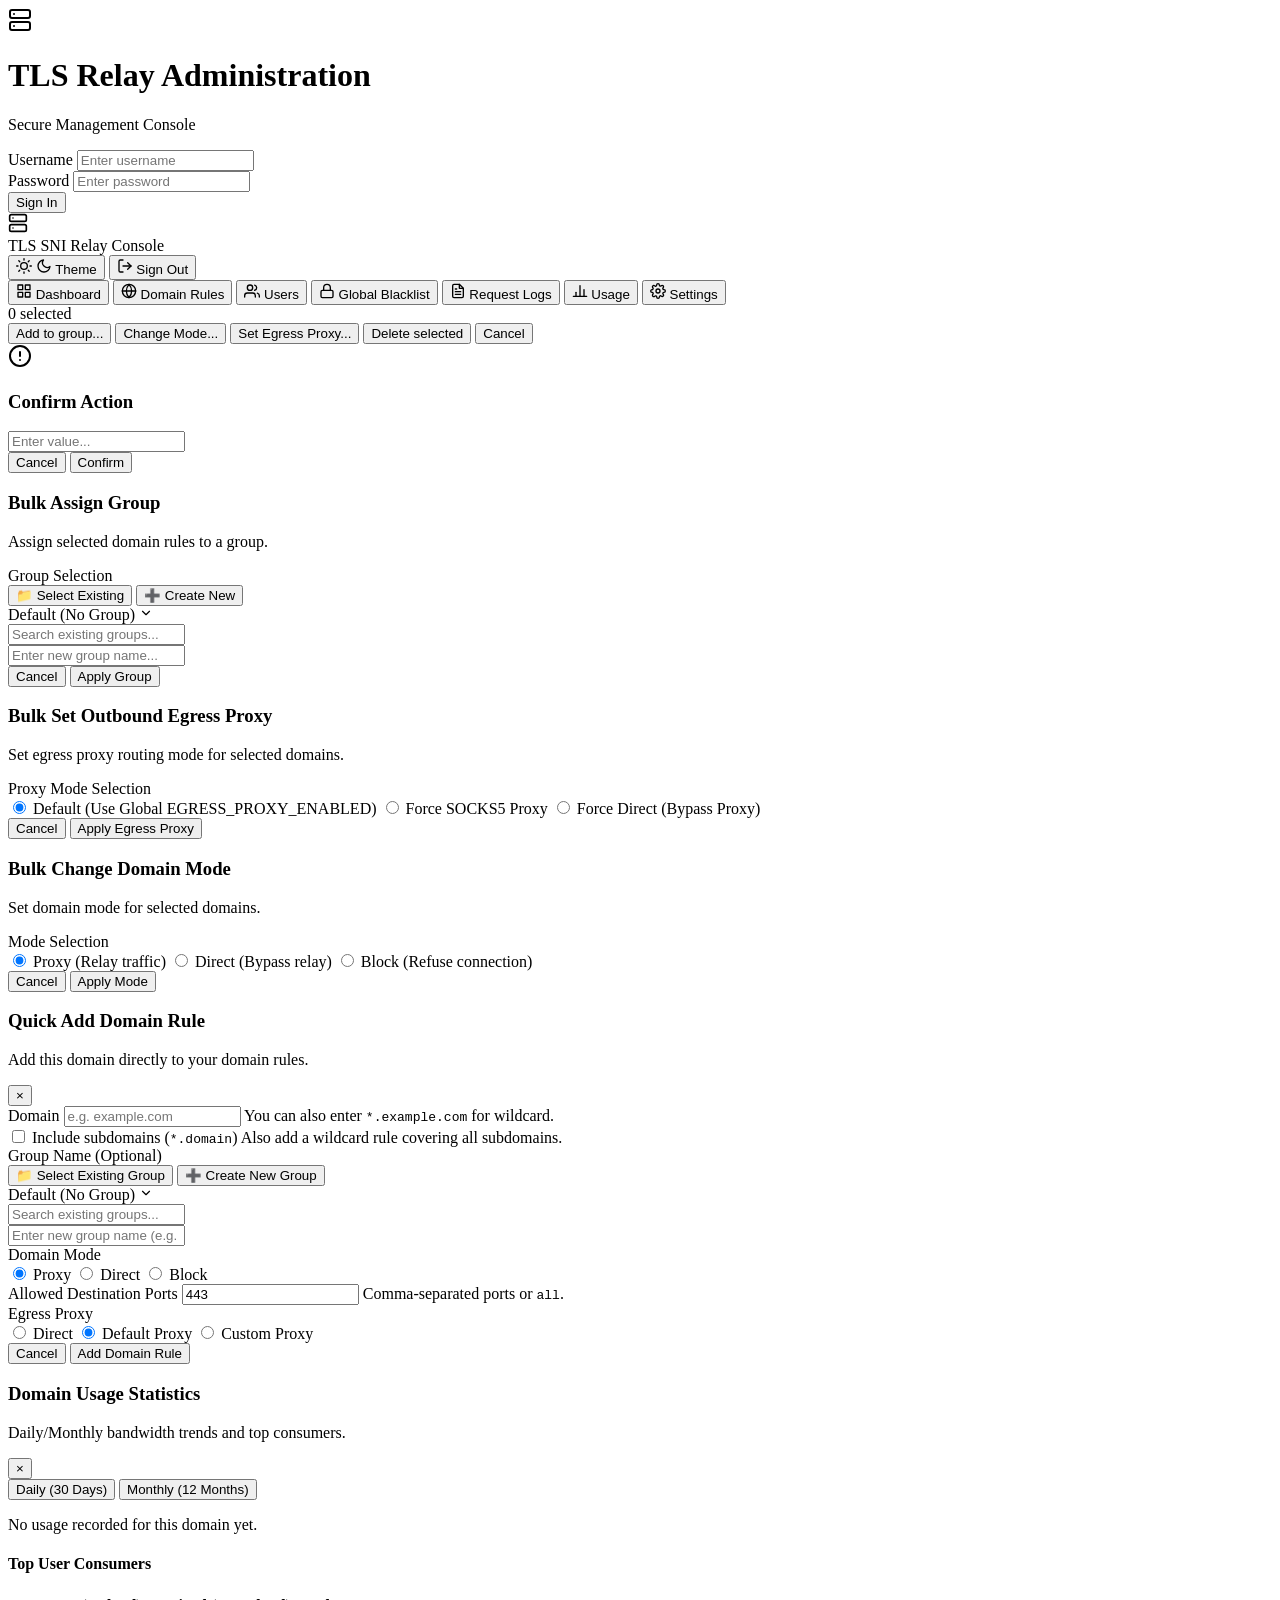
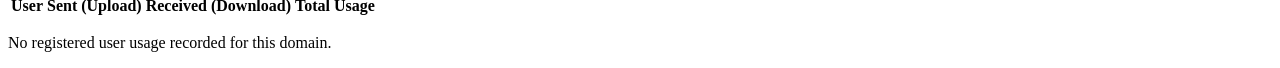
==== internal/panel/static/index.html @ 53f01398 "feat: initial release of TLS-Relay - High-performance transparent TLS SNI relay and custom DNS resol" ====
<!DOCTYPE html>
<html lang="en">

<head>
  <meta charset="UTF-8" />
  <meta name="viewport" content="width=device-width, initial-scale=1.0" />
  <title>TLS Relay — Admin Console</title>
  <link rel="stylesheet" href="static/css/variables.css" />
  <link rel="stylesheet" href="static/css/base.css" />
  <link rel="stylesheet" href="static/css/layout.css" />
  <link rel="stylesheet" href="static/css/components.css" />
  <link rel="stylesheet" href="static/css/charts.css" />
  <link rel="stylesheet" href="static/css/responsive.css" />

  <!-- Tab Page Modular CSS Stylesheets -->
  <link rel="stylesheet" href="static/css/pages/dashboard.css" />
  <link rel="stylesheet" href="static/css/pages/domains.css" />
  <link rel="stylesheet" href="static/css/pages/users.css" />
  <link rel="stylesheet" href="static/css/pages/blacklist.css" />
  <link rel="stylesheet" href="static/css/pages/settings.css" />
  <link rel="stylesheet" href="static/css/pages/usage.css" />
  <link rel="stylesheet" href="static/css/pages/request-logs.css" />
</head>

<body>

  <!-- =====================================================================
     LOGIN PAGE (shown when not authenticated)
     ===================================================================== -->
  <div id="login-page" class="page hidden">
    <div class="login-container">
      <div class="login-card">
        <div class="login-header">
          <div class="brand-icon">
            <svg width="24" height="24" viewBox="0 0 24 24" fill="none" stroke="currentColor" stroke-width="2"
              stroke-linecap="round" stroke-linejoin="round">
              <rect x="2" y="2" width="20" height="8" rx="2" ry="2"></rect>
              <rect x="2" y="14" width="20" height="8" rx="2" ry="2"></rect>
              <line x1="6" y1="6" x2="6.01" y2="6"></line>
              <line x1="6" y1="18" x2="6.01" y2="18"></line>
            </svg>
          </div>
          <h1>TLS Relay Administration</h1>
          <p class="login-sub">Secure Management Console</p>
        </div>

        <form id="login-form">
          <div class="form-group">
            <label for="login-user">Username</label>
            <input id="login-user" type="text" autocomplete="username" placeholder="Enter username" required />
          </div>

          <div class="form-group">
            <label for="login-pass">Password</label>
            <input id="login-pass" type="password" autocomplete="current-password" placeholder="Enter password"
              required />
          </div>

          <div id="login-error" class="alert alert-error hidden"></div>

          <button type="submit" class="btn btn-primary btn-full" id="login-btn">
            Sign In
          </button>
        </form>
      </div>
    </div>
  </div>

  <!-- =====================================================================
     MAIN DASHBOARD (shown when authenticated)
     ===================================================================== -->
  <div id="dashboard" class="page hidden">
    <!-- Top Navigation Header -->
    <header class="topbar">
      <div class="topbar-inner">
        <div class="topbar-brand">
          <div class="brand-badge">
            <svg width="20" height="20" viewBox="0 0 24 24" fill="none" stroke="currentColor" stroke-width="2"
              stroke-linecap="round" stroke-linejoin="round">
              <rect x="2" y="2" width="20" height="8" rx="2" ry="2"></rect>
              <rect x="2" y="14" width="20" height="8" rx="2" ry="2"></rect>
              <line x1="6" y1="6" x2="6.01" y2="6"></line>
              <line x1="6" y1="18" x2="6.01" y2="18"></line>
            </svg>
          </div>
          <div class="brand-title">
            <span class="title-main">TLS SNI Relay</span>
            <span class="title-sub">Console</span>
          </div>
        </div>

        <div class="topbar-actions topbar-actions-wrap">
          <button id="theme-toggle-btn" class="btn btn-secondary btn-sm" title="Toggle Light/Dark Theme">
            <svg id="theme-icon-sun" class="hidden" width="16" height="16" viewBox="0 0 24 24" fill="none"
              stroke="currentColor" stroke-width="2" stroke-linecap="round" stroke-linejoin="round">
              <circle cx="12" cy="12" r="5"></circle>
              <line x1="12" y1="1" x2="12" y2="3"></line>
              <line x1="12" y1="21" x2="12" y2="23"></line>
              <line x1="4.22" y1="4.22" x2="5.64" y2="5.64"></line>
              <line x1="18.36" y1="18.36" x2="19.78" y2="19.78"></line>
              <line x1="1" y1="12" x2="3" y2="12"></line>
              <line x1="21" y1="12" x2="23" y2="12"></line>
              <line x1="4.22" y1="19.78" x2="5.64" y2="18.36"></line>
              <line x1="18.36" y1="5.64" x2="19.78" y2="4.22"></line>
            </svg>
            <svg id="theme-icon-moon" width="16" height="16" viewBox="0 0 24 24" fill="none" stroke="currentColor"
              stroke-width="2" stroke-linecap="round" stroke-linejoin="round">
              <path d="M21 12.79A9 9 0 1 1 11.21 3 7 7 0 0 0 21 12.79z"></path>
            </svg>
            <span id="theme-text">Theme</span>
          </button>

          <button id="logout-btn" class="btn btn-secondary btn-sm">
            <svg width="16" height="16" viewBox="0 0 24 24" fill="none" stroke="currentColor" stroke-width="2"
              stroke-linecap="round" stroke-linejoin="round">
              <path d="M9 21H5a2 2 0 0 1-2-2V5a2 2 0 0 1 2-2h4"></path>
              <polyline points="16 17 21 12 16 7"></polyline>
              <line x1="21" y1="12" x2="9" y2="12"></line>
            </svg>
            Sign Out
          </button>
        </div>
      </div>
    </header>

    <!-- Main Container -->
    <main class="main-container">
      <!-- Navigation Tabs -->
      <nav class="nav-tabs">
        <button class="tab-btn active" data-tab="dashboard">
          <svg width="16" height="16" viewBox="0 0 24 24" fill="none" stroke="currentColor" stroke-width="2"
            stroke-linecap="round" stroke-linejoin="round">
            <rect x="3" y="3" width="7" height="7"></rect>
            <rect x="14" y="3" width="7" height="7"></rect>
            <rect x="14" y="14" width="7" height="7"></rect>
            <rect x="3" y="14" width="7" height="7"></rect>
          </svg>
          Dashboard
        </button>

        <button class="tab-btn" data-tab="domains">
          <svg width="16" height="16" viewBox="0 0 24 24" fill="none" stroke="currentColor" stroke-width="2"
            stroke-linecap="round" stroke-linejoin="round">
            <circle cx="12" cy="12" r="10"></circle>
            <line x1="2" y1="12" x2="22" y2="12"></line>
            <path d="M12 2a15.3 15.3 0 0 1 4 10 15.3 15.3 0 0 1-4 10 15.3 15.3 0 0 1-4-10 15.3 15.3 0 0 1 4-10z"></path>
          </svg>
          Domain Rules
        </button>

        <button class="tab-btn" data-tab="users">
          <svg width="16" height="16" viewBox="0 0 24 24" fill="none" stroke="currentColor" stroke-width="2"
            stroke-linecap="round" stroke-linejoin="round">
            <path d="M17 21v-2a4 4 0 0 0-4-4H5a4 4 0 0 0-4 4v2"></path>
            <circle cx="9" cy="7" r="4"></circle>
            <path d="M23 21v-2a4 4 0 0 0-3-3.87"></path>
            <path d="M16 3.13a4 4 0 0 1 0 7.75"></path>
          </svg>
          Users
        </button>

        <button class="tab-btn" data-tab="blacklist">
          <svg width="16" height="16" viewBox="0 0 24 24" fill="none" stroke="currentColor" stroke-width="2"
            stroke-linecap="round" stroke-linejoin="round">
            <rect x="3" y="11" width="18" height="11" rx="2" ry="2"></rect>
            <path d="M7 11V7a5 5 0 0 1 10 0v4"></path>
          </svg>
          Global Blacklist
        </button>

        <button class="tab-btn" data-tab="request-logs">
          <svg width="16" height="16" viewBox="0 0 24 24" fill="none" stroke="currentColor" stroke-width="2"
            stroke-linecap="round" stroke-linejoin="round">
            <path d="M14 2H6a2 2 0 0 0-2 2v16a2 2 0 0 0 2 2h12a2 2 0 0 0 2-2V8z"></path>
            <polyline points="14 2 14 8 20 8"></polyline>
            <line x1="16" y1="13" x2="8" y2="13"></line>
            <line x1="16" y1="17" x2="8" y2="17"></line>
            <polyline points="10 9 9 9 8 9"></polyline>
          </svg>
          Request Logs
        </button>

        <button class="tab-btn" data-tab="usage">
          <svg width="16" height="16" viewBox="0 0 24 24" fill="none" stroke="currentColor" stroke-width="2"
            stroke-linecap="round" stroke-linejoin="round">
            <line x1="18" y1="20" x2="18" y2="10"></line>
            <line x1="12" y1="20" x2="12" y2="4"></line>
            <line x1="6" y1="20" x2="6" y2="14"></line>
            <line x1="2" y1="20" x2="22" y2="20"></line>
          </svg>
          Usage
        </button>

        <button class="tab-btn" data-tab="settings">
          <svg width="16" height="16" viewBox="0 0 24 24" fill="none" stroke="currentColor" stroke-width="2"
            stroke-linecap="round" stroke-linejoin="round">
            <circle cx="12" cy="12" r="3"></circle>
            <path
              d="M19.4 15a1.65 1.65 0 0 0 .33 1.82l.06.06a2 2 0 0 1 0 2.83 2 2 0 0 1-2.83 0l-.06-.06a1.65 1.65 0 0 0-1.82-.33 1.65 1.65 0 0 0-1 1.51V21a2 2 0 0 1-2 2 2 2 0 0 1-2-2v-.09A1.65 1.65 0 0 0 9 19.4a1.65 1.65 0 0 0-1.82.33l-.06.06a2 2 0 0 1-2.83 0 2 2 0 0 1 0-2.83l.06-.06a1.65 1.65 0 0 0 .33-1.82 1.65 1.65 0 0 0-1.51-1H3a2 2 0 0 1-2-2 2 2 0 0 1 2-2h.09A1.65 1.65 0 0 0 4.6 9a1.65 1.65 0 0 0-.33-1.82l-.06-.06a2 2 0 0 1 0-2.83 2 2 0 0 1 2.83 0l.06.06a1.65 1.65 0 0 0 1.82.33H9a1.65 1.65 0 0 0 1-1.51V3a2 2 0 0 1 2-2 2 2 0 0 1 2 2v.09a1.65 1.65 0 0 0 1 1.51 1.65 1.65 0 0 0 1.82-.33l.06-.06a2 2 0 0 1 2.83 0 2 2 0 0 1 0 2.83l-.06.06a1.65 1.65 0 0 0-.33 1.82V9a1.65 1.65 0 0 0 1.51 1H21a2 2 0 0 1 2 2 2 2 0 0 1-2 2h-.09a1.65 1.65 0 0 0-1.51 1z">
            </path>
          </svg>
          Settings
        </button>
      </nav>

      <!-- ================================================================
         TAB PANELS (Dynamically populated from static/pages/*.html)
         ================================================================ -->
      <section id="tab-dashboard" class="tab-panel active" data-page-src="static/pages/dashboard.html"></section>
      <section id="tab-domains" class="tab-panel hidden" data-page-src="static/pages/domains.html"></section>
      <section id="tab-users" class="tab-panel hidden" data-page-src="static/pages/users.html"></section>
      <section id="tab-blacklist" class="tab-panel hidden" data-page-src="static/pages/blacklist.html"></section>
      <section id="tab-request-logs" class="tab-panel hidden" data-page-src="static/pages/request-logs.html"></section>
      <section id="tab-usage" class="tab-panel hidden" data-page-src="static/pages/usage.html"></section>
      <section id="tab-settings" class="tab-panel hidden" data-page-src="static/pages/settings.html"></section>
    </main>
  </div>

  <!-- Sticky Floating Bulk Action Bar -->
  <div id="bulk-bar" class="bulk-action-bar hidden">
    <span id="bulk-count-text">0 selected</span>
    <div class="bulk-actions-group">
      <button id="bulk-assign-group-btn" class="btn btn-secondary btn-sm">Add to group...</button>
      <button id="bulk-assign-mode-btn" class="btn btn-secondary btn-sm">Change Mode...</button>
      <button id="bulk-assign-egress-btn" class="btn btn-secondary btn-sm">Set Egress Proxy...</button>
      <button id="bulk-delete-btn" class="btn btn-danger btn-sm">Delete selected</button>
      <button id="bulk-clear-btn" class="btn btn-secondary btn-sm">Cancel</button>
    </div>
  </div>

  <!-- Apple-Style Custom Modal Dialog (Confirm & Prompt) -->
  <div id="custom-modal-overlay" class="modal-overlay hidden">
    <div class="modal-card modal-confirm-width">
      <div class="custom-modal-icon" id="custom-modal-icon">
        <svg width="24" height="24" viewBox="0 0 24 24" fill="none" stroke="currentColor" stroke-width="2"
          stroke-linecap="round" stroke-linejoin="round">
          <circle cx="12" cy="12" r="10"></circle>
          <line x1="12" y1="8" x2="12" y2="12"></line>
          <line x1="12" y1="16" x2="12.01" y2="16"></line>
        </svg>
      </div>
      <div class="card-header">
        <h3 id="custom-modal-title">Confirm Action</h3>
        <p id="custom-modal-message" class="card-desc settings-margin-top-sm"></p>
      </div>
      <div id="custom-modal-input-container" class="form-group modal-confirm-input-wrap hidden">
        <input type="text" id="custom-modal-input" placeholder="Enter value..." />
      </div>
      <div class="form-actions modal-confirm-actions gap-sm">
        <button type="button" class="btn btn-secondary" id="custom-modal-cancel-btn">Cancel</button>
        <button type="button" class="btn btn-primary" id="custom-modal-confirm-btn">Confirm</button>
      </div>
    </div>
  </div>

  <!-- Bulk Assign Group Custom Modal -->
  <div id="bulk-group-modal-overlay" class="modal-overlay hidden">
    <div class="modal-card modal-confirm-width">
      <div class="card-header">
        <h3>Bulk Assign Group</h3>
        <p class="card-desc" id="bulk-group-modal-desc">Assign selected domain rules to a group.</p>
      </div>
      <div class="form-group modal-confirm-input-wrap">
        <label>Group Selection</label>
        <div class="group-selector-mode-bar group-selector-mode-bar-wrap">
          <button type="button" class="btn btn-secondary btn-xs group-mode-btn active" id="bulk-group-mode-select-btn"
            data-mode="select">📁 Select Existing</button>
          <button type="button" class="btn btn-secondary btn-xs group-mode-btn" id="bulk-group-mode-create-btn"
            data-mode="create">➕ Create New</button>
        </div>

        <div id="bulk-group-select-wrap" class="custom-select-wrap">
          <div class="custom-select-trigger" id="bulk-group-select-trigger" tabindex="0">
            <span id="bulk-group-select-label">Default (No Group)</span>
            <svg width="14" height="14" viewBox="0 0 24 24" fill="none" stroke="currentColor" stroke-width="2"
              stroke-linecap="round" stroke-linejoin="round">
              <polyline points="6 9 12 15 18 9"></polyline>
            </svg>
          </div>
          <div class="custom-select-dropdown hidden" id="bulk-group-select-dropdown">
            <div class="custom-select-search-wrap">
              <input type="text" id="bulk-group-select-search" placeholder="Search existing groups..."
                autocomplete="off" />
            </div>
            <div class="custom-select-options" id="bulk-group-select-options"></div>
          </div>
        </div>

        <div id="bulk-group-create-wrap" class="hidden">
          <input type="text" id="bulk-group-input" placeholder="Enter new group name..." />
        </div>
        <input type="hidden" id="bulk-group-val" value="" />
      </div>
      <div class="form-actions gap-sm">
        <button type="button" class="btn btn-secondary" id="bulk-group-cancel-btn">Cancel</button>
        <button type="button" class="btn btn-primary" id="bulk-group-confirm-btn">Apply Group</button>
      </div>
    </div>
  </div>

  <!-- Bulk Set Egress Proxy Custom Modal -->
  <div id="bulk-egress-modal-overlay" class="modal-overlay hidden">
    <div class="modal-card modal-confirm-width">
      <div class="card-header">
        <h3>Bulk Set Outbound Egress Proxy</h3>
        <p class="card-desc" id="bulk-egress-modal-desc">Set egress proxy routing mode for selected domains.</p>
      </div>
      <div class="form-group modal-egress-margin">
        <label>Proxy Mode Selection</label>
        <div class="radio-group settings-margin-top-sm">
          <label class="radio-label">
            <input type="radio" name="bulk-egress-radio" value="default" checked />
            <span>Default (Use Global EGRESS_PROXY_ENABLED)</span>
          </label>
          <label class="radio-label">
            <input type="radio" name="bulk-egress-radio" value="true" />
            <span>Force SOCKS5 Proxy</span>
          </label>
          <label class="radio-label">
            <input type="radio" name="bulk-egress-radio" value="false" />
            <span>Force Direct (Bypass Proxy)</span>
          </label>
        </div>
      </div>
      <div class="form-actions gap-sm">
        <button type="button" class="btn btn-secondary" id="bulk-egress-cancel-btn">Cancel</button>
        <button type="button" class="btn btn-primary" id="bulk-egress-confirm-btn">Apply Egress Proxy</button>
      </div>
    </div>
  </div>

  <!-- Bulk Change Mode Custom Modal -->
  <div id="bulk-mode-modal-overlay" class="modal-overlay hidden">
    <div class="modal-card modal-confirm-width">
      <div class="card-header">
        <h3>Bulk Change Domain Mode</h3>
        <p class="card-desc" id="bulk-mode-modal-desc">Set domain mode for selected domains.</p>
      </div>
      <div class="form-group modal-egress-margin">
        <label>Mode Selection</label>
        <div class="radio-group settings-margin-top-sm">
          <label class="radio-label">
            <input type="radio" name="bulk-mode-radio" value="proxy" checked />
            <span>Proxy (Relay traffic)</span>
          </label>
          <label class="radio-label">
            <input type="radio" name="bulk-mode-radio" value="direct" />
            <span>Direct (Bypass relay)</span>
          </label>
          <label class="radio-label">
            <input type="radio" name="bulk-mode-radio" value="block" />
            <span>Block (Refuse connection)</span>
          </label>
        </div>
      </div>
      <div class="form-actions gap-sm">
        <button type="button" class="btn btn-secondary" id="bulk-mode-cancel-btn">Cancel</button>
        <button type="button" class="btn btn-primary" id="bulk-mode-confirm-btn">Apply Mode</button>
      </div>
    </div>
  </div>

  <!-- Toast Container -->
  <div id="toast-container" class="toast-container"></div>

  <!-- Quick Add Domain from Log Modal -->
  <div id="quick-add-domain-modal" class="modal-overlay hidden">
    <div class="modal-card modal-quick-add-width">
      <div class="card-header flex-between">
        <div>
          <h3>Quick Add Domain Rule</h3>
          <p class="card-desc">Add this domain directly to your domain rules.</p>
        </div>
        <button class="btn-close" id="close-quick-add-domain">&times;</button>
      </div>
      <form id="quick-add-domain-form">
        <div class="form-group">
          <label for="quick-add-domain-name">Domain</label>
          <input id="quick-add-domain-name" type="text" placeholder="e.g. example.com" required />
          <span class="form-hint">You can also enter <code>*.example.com</code> for wildcard.</span>
        </div>

        <div class="form-group">
          <label class="checkbox-label modal-quick-add-label-wrap">
            <input type="checkbox" id="quick-add-domain-include-subdomains" />
            <span>Include subdomains (<code>*.domain</code>)</span>
          </label>
          <span class="form-hint">Also add a wildcard rule covering all subdomains.</span>
        </div>

        <div class="form-group">
          <label>Group Name (Optional)</label>
          <div class="group-selector-mode-bar group-selector-mode-bar-wrap">
            <button type="button" class="btn btn-secondary btn-xs group-mode-btn active"
              id="quick-group-mode-select-btn" data-mode="select">
              📁 Select Existing Group
            </button>
            <button type="button" class="btn btn-secondary btn-xs group-mode-btn" id="quick-group-mode-create-btn"
              data-mode="create">
              ➕ Create New Group
            </button>
          </div>

          <!-- Mode 1: Select Existing Group (Searchable Dropdown) -->
          <div id="quick-group-select-mode-wrap" class="custom-select-wrap">
            <div class="custom-select-trigger" id="quick-group-select-trigger" tabindex="0">
              <span id="quick-group-select-label">Default (No Group)</span>
              <svg width="14" height="14" viewBox="0 0 24 24" fill="none" stroke="currentColor" stroke-width="2"
                stroke-linecap="round" stroke-linejoin="round">
                <polyline points="6 9 12 15 18 9"></polyline>
              </svg>
            </div>
            <div class="custom-select-dropdown hidden" id="quick-group-select-dropdown">
              <div class="custom-select-search-wrap">
                <input type="text" id="quick-group-select-search" placeholder="Search existing groups..."
                  autocomplete="off" />
              </div>
              <div class="custom-select-options" id="quick-group-select-options">
                <!-- Dynamic group options populated by JS -->
              </div>
            </div>
          </div>

          <!-- Mode 2: Create New Group (Manual Input) -->
          <div id="quick-group-create-mode-wrap" class="hidden">
            <input id="quick-domain-group-name-input" type="text"
              placeholder="Enter new group name (e.g. Developers, Production)" />
          </div>

          <input type="hidden" id="quick-add-domain-group" value="" />
        </div>

        <div class="form-group">
          <label>Domain Mode</label>
          <div class="proxy-badge-group domain-mode-radio-group-wrap" id="quick-add-domain-mode-radio-group">
            <label class="proxy-badge-label proxy-default" title="Proxy connection">
              <input type="radio" name="quick-add-domain-mode-radio" value="proxy" checked />
              <span>Proxy</span>
            </label>
            <label class="proxy-badge-label proxy-direct" title="Direct connection">
              <input type="radio" name="quick-add-domain-mode-radio" value="direct" />
              <span>Direct</span>
            </label>
            <label class="proxy-badge-label proxy-custom proxy-custom-error" title="Block connection">
              <input type="radio" name="quick-add-domain-mode-radio" value="block" />
              <span>Block</span>
            </label>
          </div>
          <input type="hidden" id="quick-add-domain-mode" value="proxy" />
        </div>

        <div class="form-group" id="quick-add-domain-ports-group">
          <label for="quick-add-domain-ports">Allowed Destination Ports</label>
          <input id="quick-add-domain-ports" type="text" value="443" placeholder="443, 8443 — or — all" />
          <span class="form-hint">Comma-separated ports or <code>all</code>.</span>
        </div>

        <div class="form-group" id="quick-add-domain-egress-group">
          <label>Egress Proxy</label>
          <div class="proxy-badge-group domain-mode-radio-group-wrap" id="quick-add-domain-egress-radio-group">
            <label class="proxy-badge-label proxy-direct" title="Direct connection">
              <input type="radio" name="quick-add-domain-egress-radio" value="false" />
              <span>Direct</span>
            </label>
            <label class="proxy-badge-label proxy-default" title="Default proxy setting">
              <input type="radio" name="quick-add-domain-egress-radio" value="default" checked />
              <span>Default Proxy</span>
            </label>
            <label class="proxy-badge-label proxy-custom" title="Force SOCKS5 proxy">
              <input type="radio" name="quick-add-domain-egress-radio" value="true" />
              <span>Custom Proxy</span>
            </label>
          </div>
          <input type="hidden" id="quick-add-domain-egress" value="default" />
        </div>

        <div id="quick-add-domain-error" class="alert alert-error hidden"></div>
        <div id="quick-add-domain-success" class="alert alert-success hidden"></div>

        <div class="form-actions modal-quick-add-actions gap-sm">
          <button type="button" class="btn btn-secondary" id="cancel-quick-add-domain">Cancel</button>
          <button type="submit" class="btn btn-primary" id="quick-add-domain-btn">Add Domain Rule</button>
        </div>
      </form>
    </div>
  </div>

  <!-- Domain Usage Modal Overlay -->
  <div id="domain-usage-modal" class="modal-overlay hidden">
    <div class="modal-card modal-card-lg">
      <div class="card-header flex-between">
        <div>
          <h3 id="domain-usage-modal-title">Domain Usage Statistics</h3>
          <p class="card-desc">Daily/Monthly bandwidth trends and top consumers.</p>
        </div>
        <button class="btn-close" id="close-domain-usage-modal">&times;</button>
      </div>

      <!-- Time range / mode toggles -->
      <div class="modal-domain-usage-toggles">
        <div class="segmented-control" id="domain-usage-range-toggle">
          <button type="button" class="segmented-btn active" data-range="daily">Daily (30 Days)</button>
          <button type="button" class="segmented-btn" data-range="monthly">Monthly (12 Months)</button>
        </div>
      </div>

      <!-- Chart container -->
      <div id="domain-usage-chart-wrap" class="usage-chart-wrap modal-domain-usage-chart-wrap">
        <p id="domain-usage-empty" class="empty-state hidden">No usage recorded for this domain yet.</p>
      </div>
      <div id="domain-usage-legend" class="usage-legend"></div>

      <!-- Top Consumers Table -->
      <h4>Top User Consumers</h4>
      <div class="table-responsive modal-domain-usage-table-scroll">
        <table class="data-table">
          <thead>
            <tr>
              <th>User</th>
              <th>Sent (Upload)</th>
              <th>Received (Download)</th>
              <th>Total Usage</th>
            </tr>
          </thead>
          <tbody id="domain-usage-users-tbody"></tbody>
        </table>
        <p id="domain-usage-users-empty" class="empty-state modal-domain-usage-users-empty hidden">No registered user usage
          recorded for this domain.</p>
      </div>
    </div>
  </div>

  <script src="static/js/core.js"></script>
  <script src="static/js/auth.js"></script>
  <script src="static/js/domains.js"></script>
  <script src="static/js/users.js"></script>
  <script src="static/js/blacklist.js"></script>
  <script src="static/js/presence.js"></script>
  <script src="static/js/settings.js"></script>
  <script src="static/js/usage.js"></script>
  <script src="static/js/requestlogs.js"></script>
  <script src="static/js/dashboard.js"></script>
  <script src="static/js/init.js"></script>
</body>

</html>
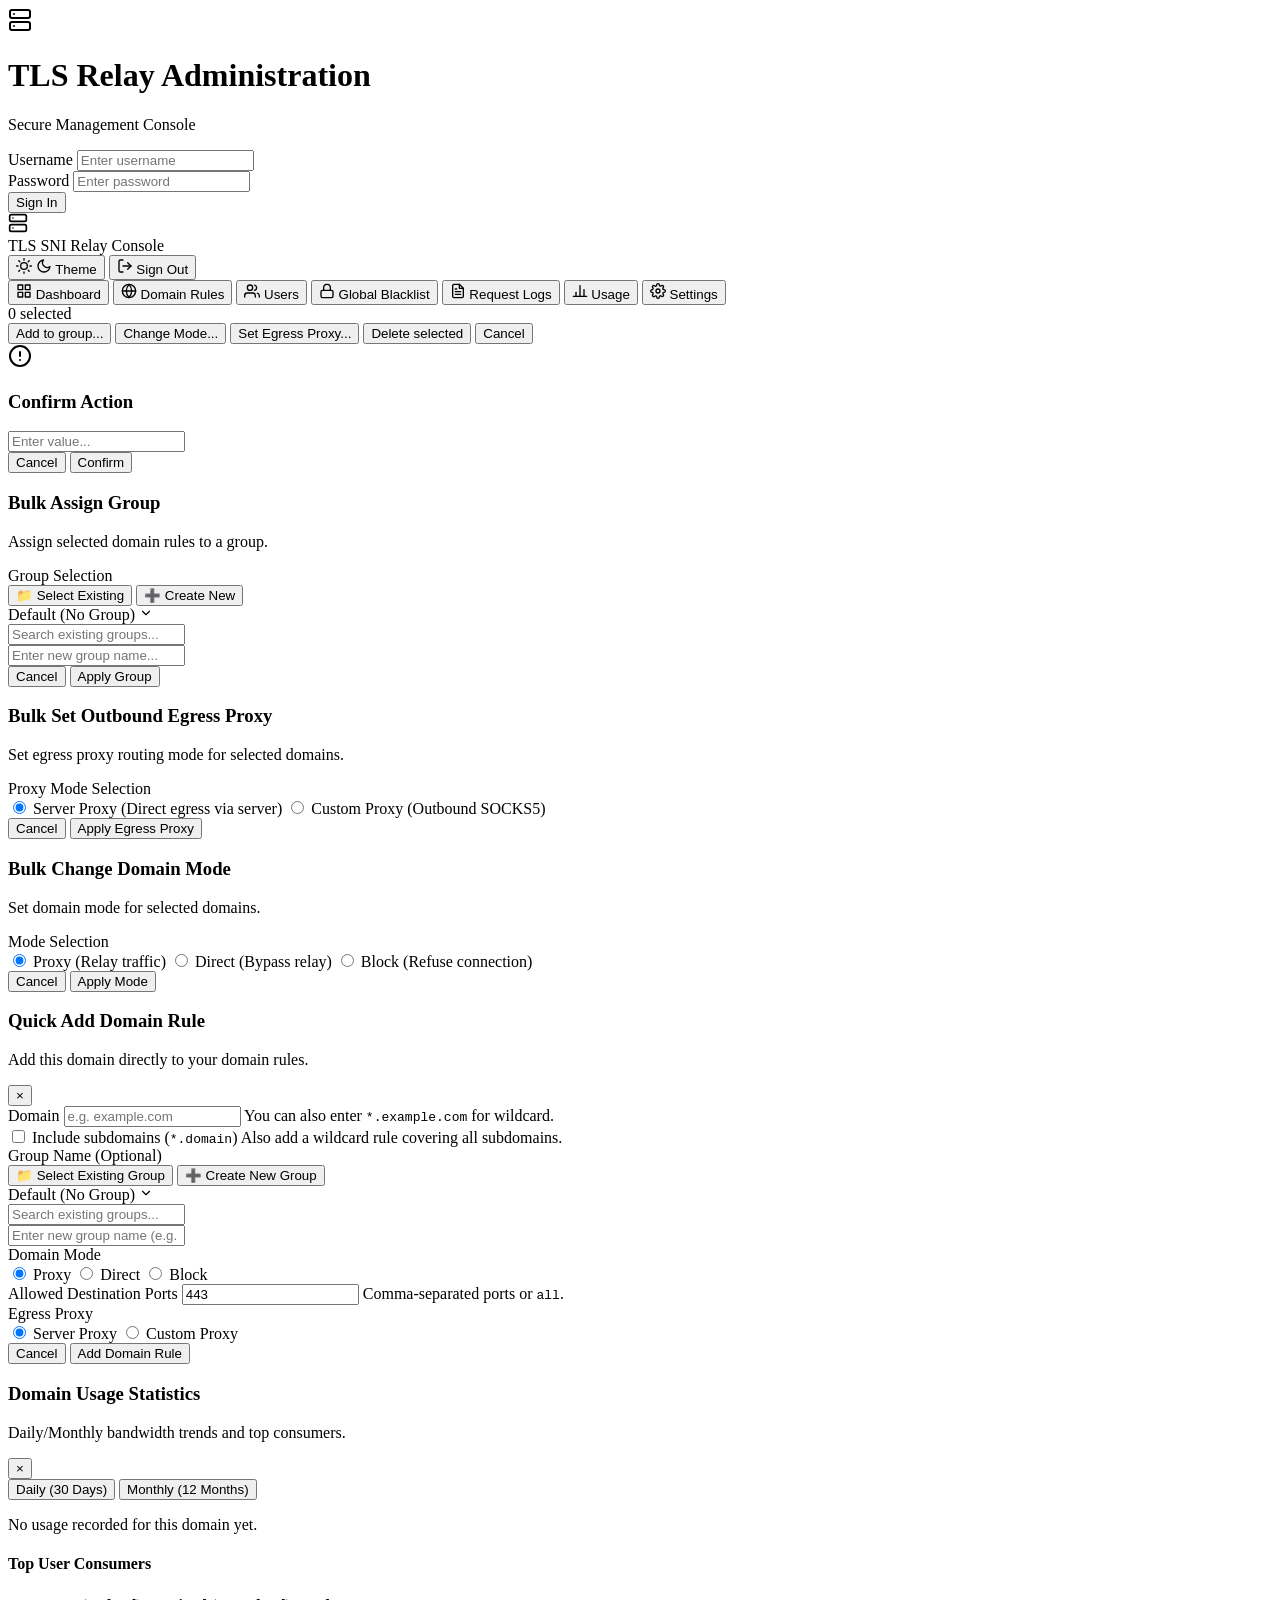
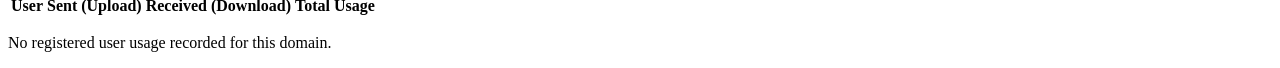
==== commit c6813feb: "feat: add egress proxy settings support and dynamic UI visibility controls to panel" ====
--- a/internal/panel/static/index.html
+++ b/internal/panel/static/index.html
@@ -309,16 +309,12 @@
         <label>Proxy Mode Selection</label>
         <div class="radio-group settings-margin-top-sm">
           <label class="radio-label">
-            <input type="radio" name="bulk-egress-radio" value="default" checked />
-            <span>Default (Use Global EGRESS_PROXY_ENABLED)</span>
+            <input type="radio" name="bulk-egress-radio" value="false" checked />
+            <span>Server Proxy (Direct egress via server)</span>
           </label>
           <label class="radio-label">
             <input type="radio" name="bulk-egress-radio" value="true" />
-            <span>Force SOCKS5 Proxy</span>
-          </label>
-          <label class="radio-label">
-            <input type="radio" name="bulk-egress-radio" value="false" />
-            <span>Force Direct (Bypass Proxy)</span>
+            <span>Custom Proxy (Outbound SOCKS5)</span>
           </label>
         </div>
       </div>
@@ -458,20 +454,16 @@
         <div class="form-group" id="quick-add-domain-egress-group">
           <label>Egress Proxy</label>
           <div class="proxy-badge-group domain-mode-radio-group-wrap" id="quick-add-domain-egress-radio-group">
-            <label class="proxy-badge-label proxy-direct" title="Direct connection">
-              <input type="radio" name="quick-add-domain-egress-radio" value="false" />
-              <span>Direct</span>
+            <label class="proxy-badge-label proxy-direct" title="Server Proxy (direct egress via server)">
+              <input type="radio" name="quick-add-domain-egress-radio" value="false" checked />
+              <span>Server Proxy</span>
             </label>
-            <label class="proxy-badge-label proxy-default" title="Default proxy setting">
-              <input type="radio" name="quick-add-domain-egress-radio" value="default" checked />
-              <span>Default Proxy</span>
-            </label>
-            <label class="proxy-badge-label proxy-custom" title="Force SOCKS5 proxy">
+            <label class="proxy-badge-label proxy-custom" title="Custom Proxy (outbound SOCKS5 proxy)">
               <input type="radio" name="quick-add-domain-egress-radio" value="true" />
               <span>Custom Proxy</span>
             </label>
           </div>
-          <input type="hidden" id="quick-add-domain-egress" value="default" />
+          <input type="hidden" id="quick-add-domain-egress" value="false" />
         </div>
 
         <div id="quick-add-domain-error" class="alert alert-error hidden"></div>
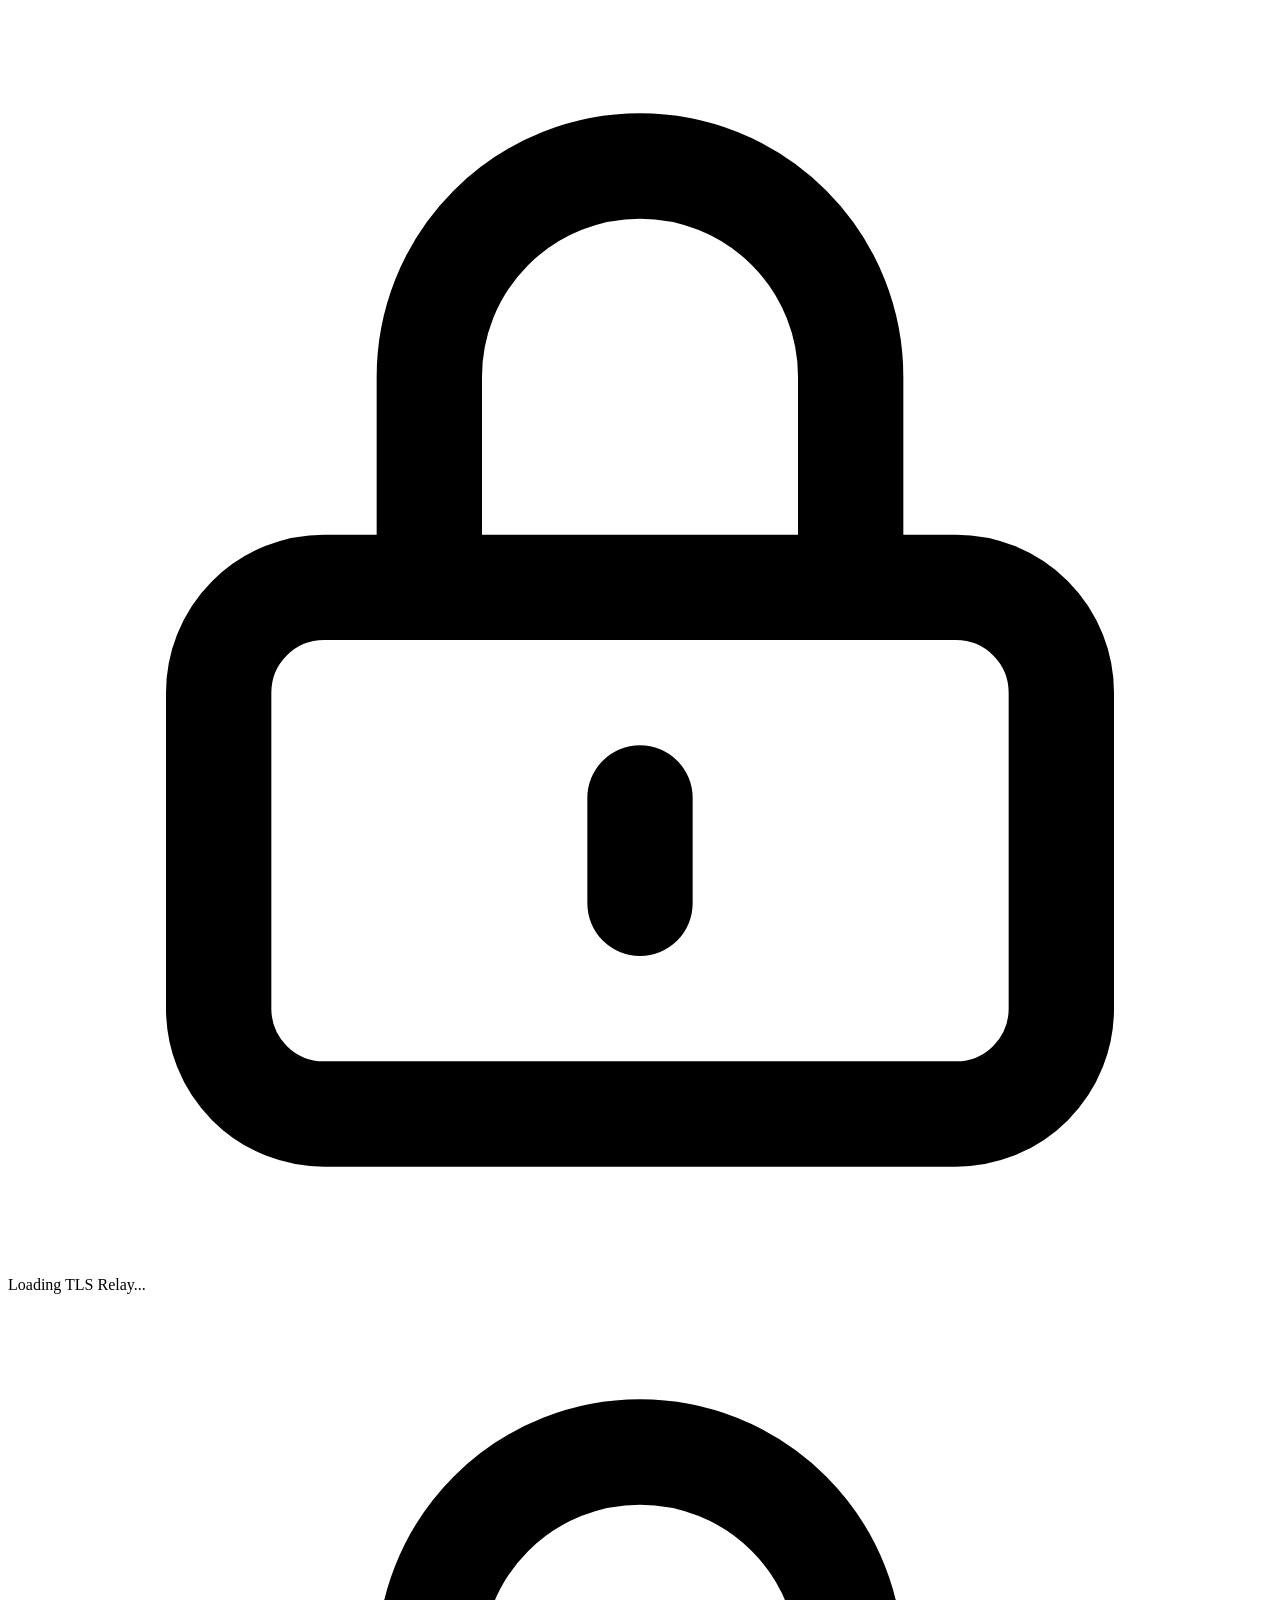
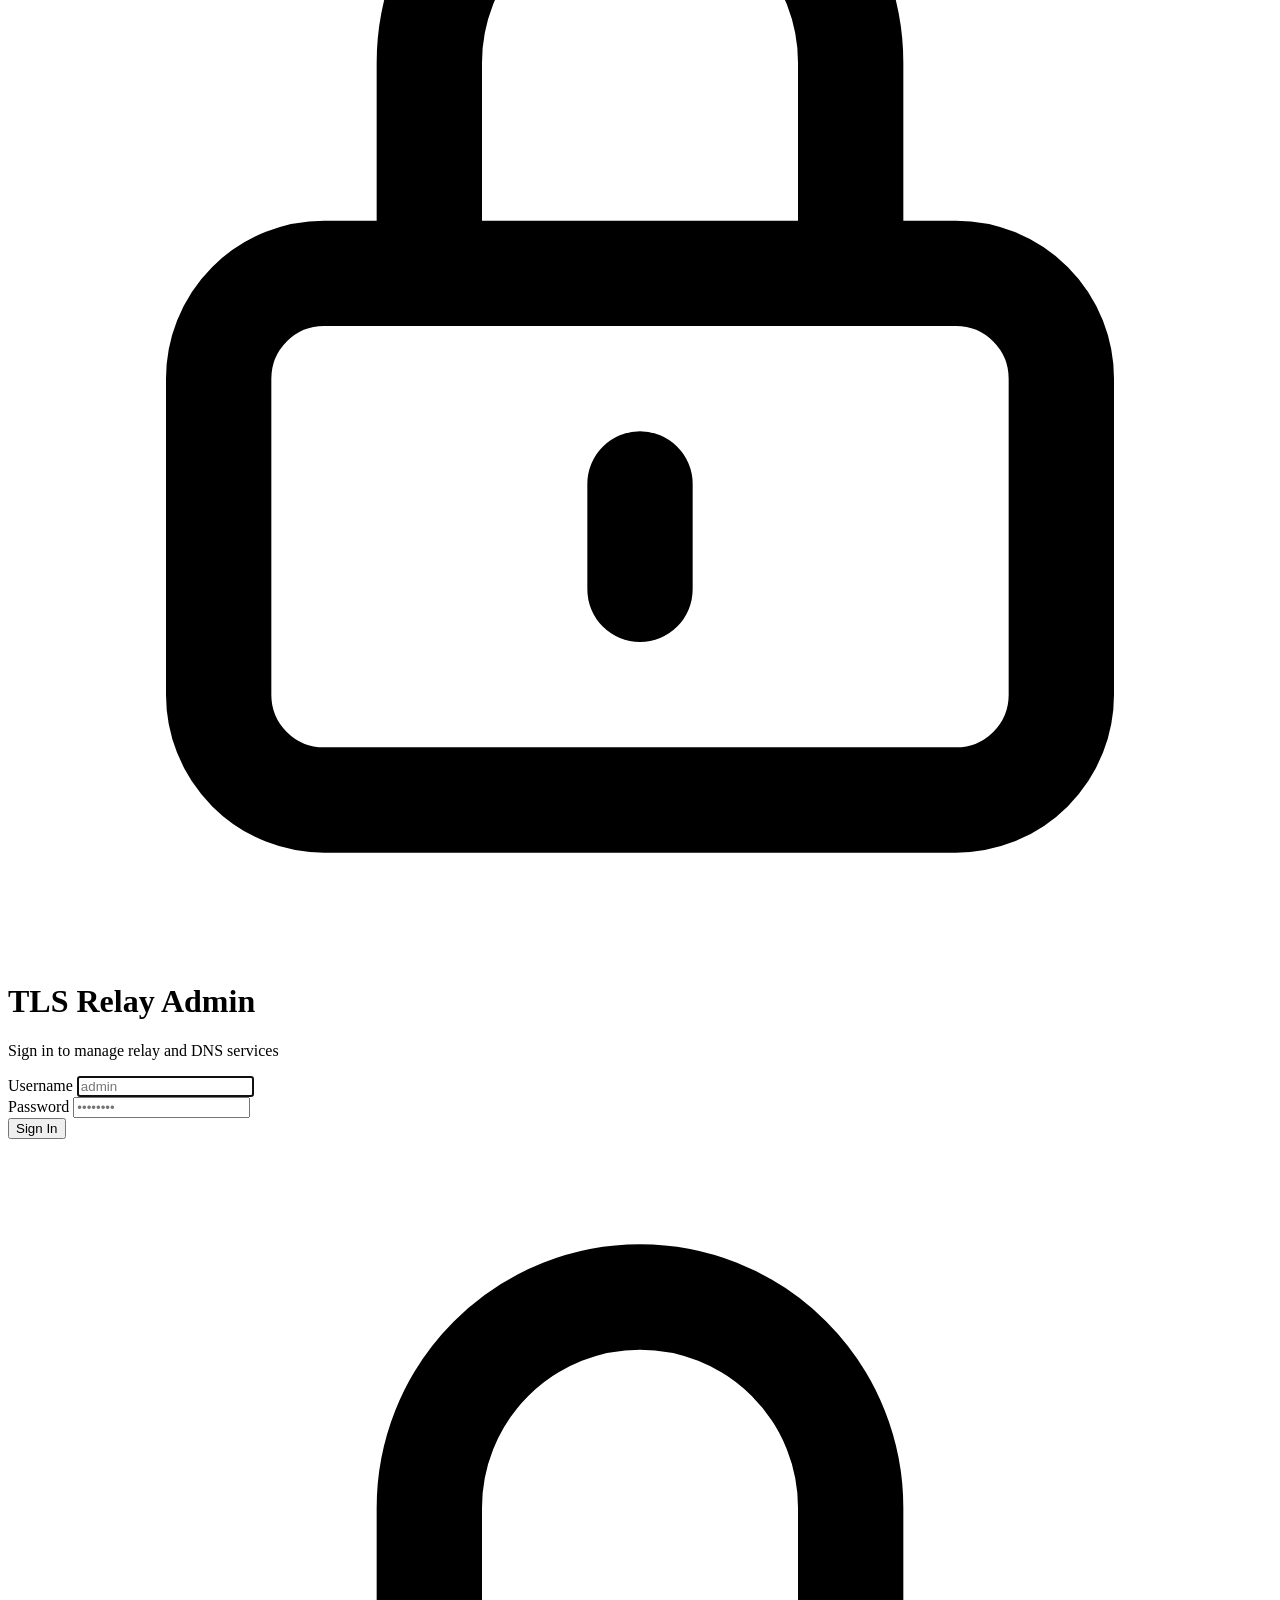
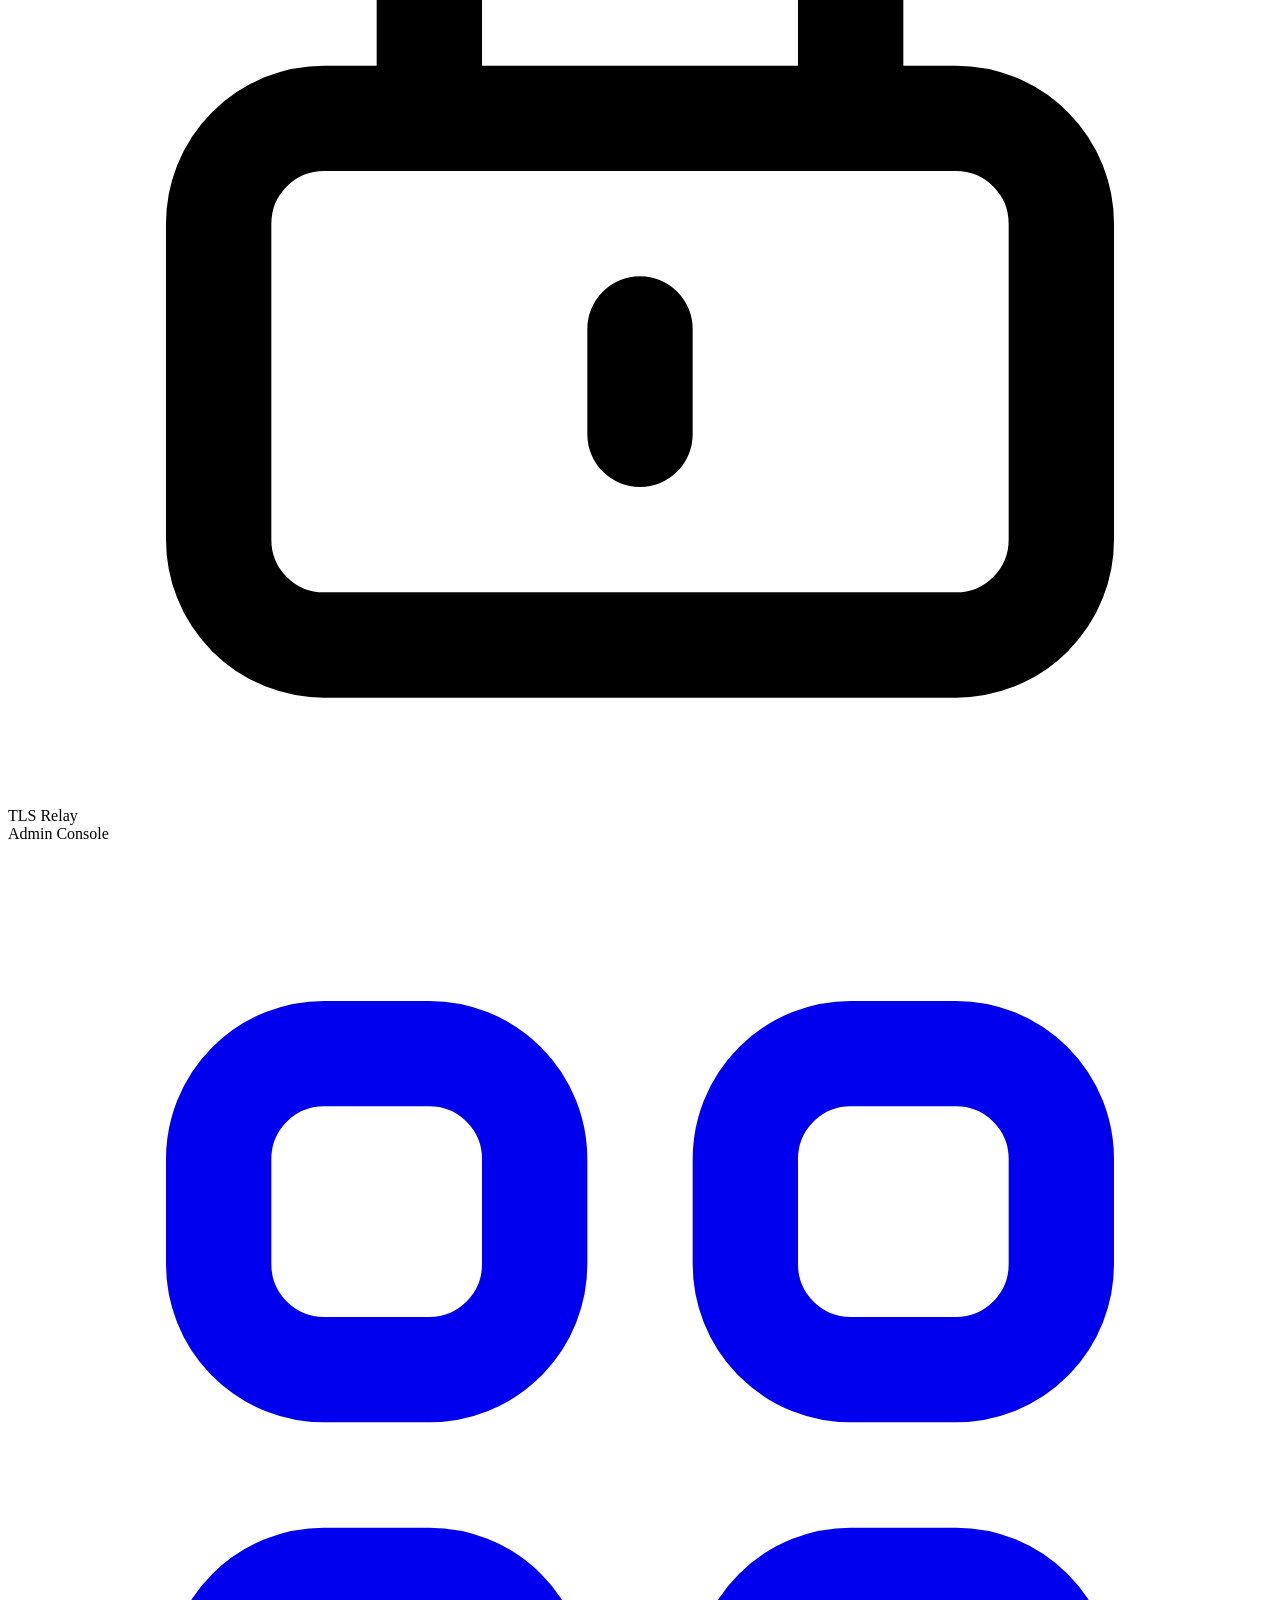
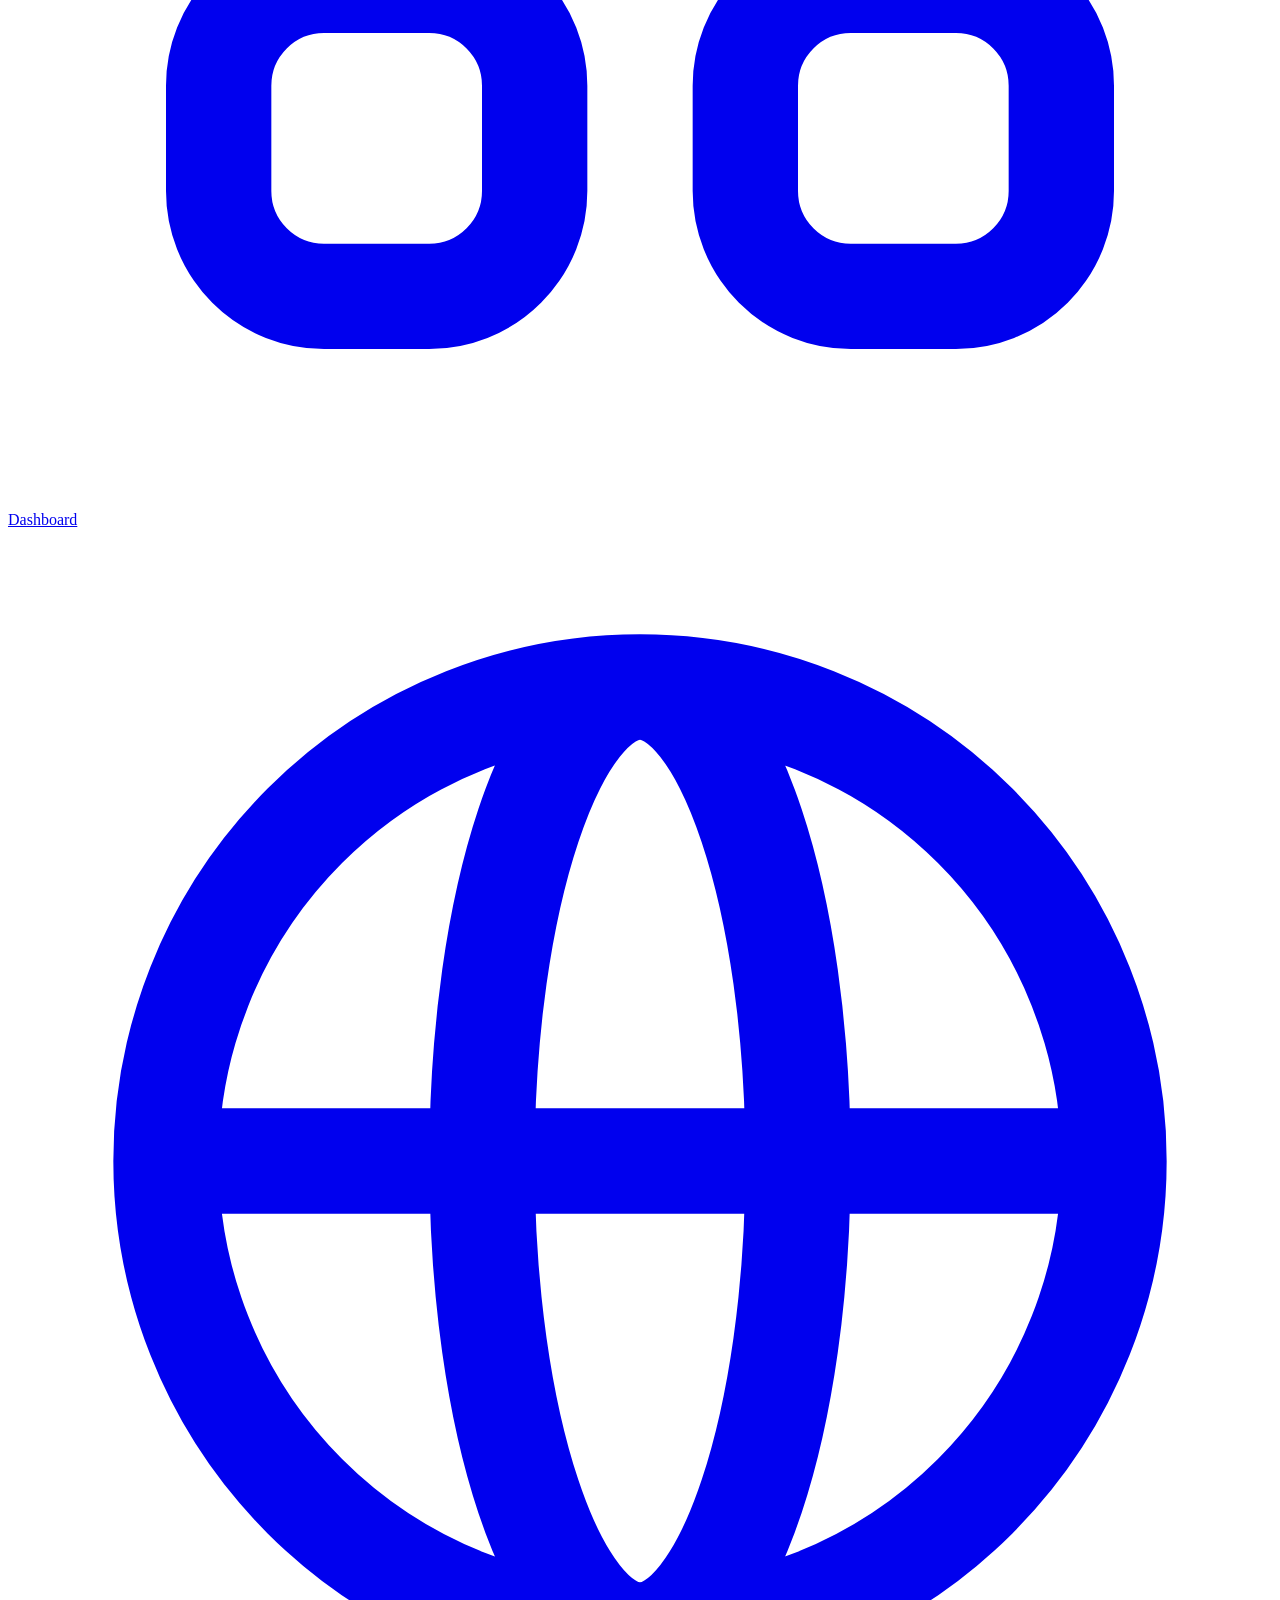
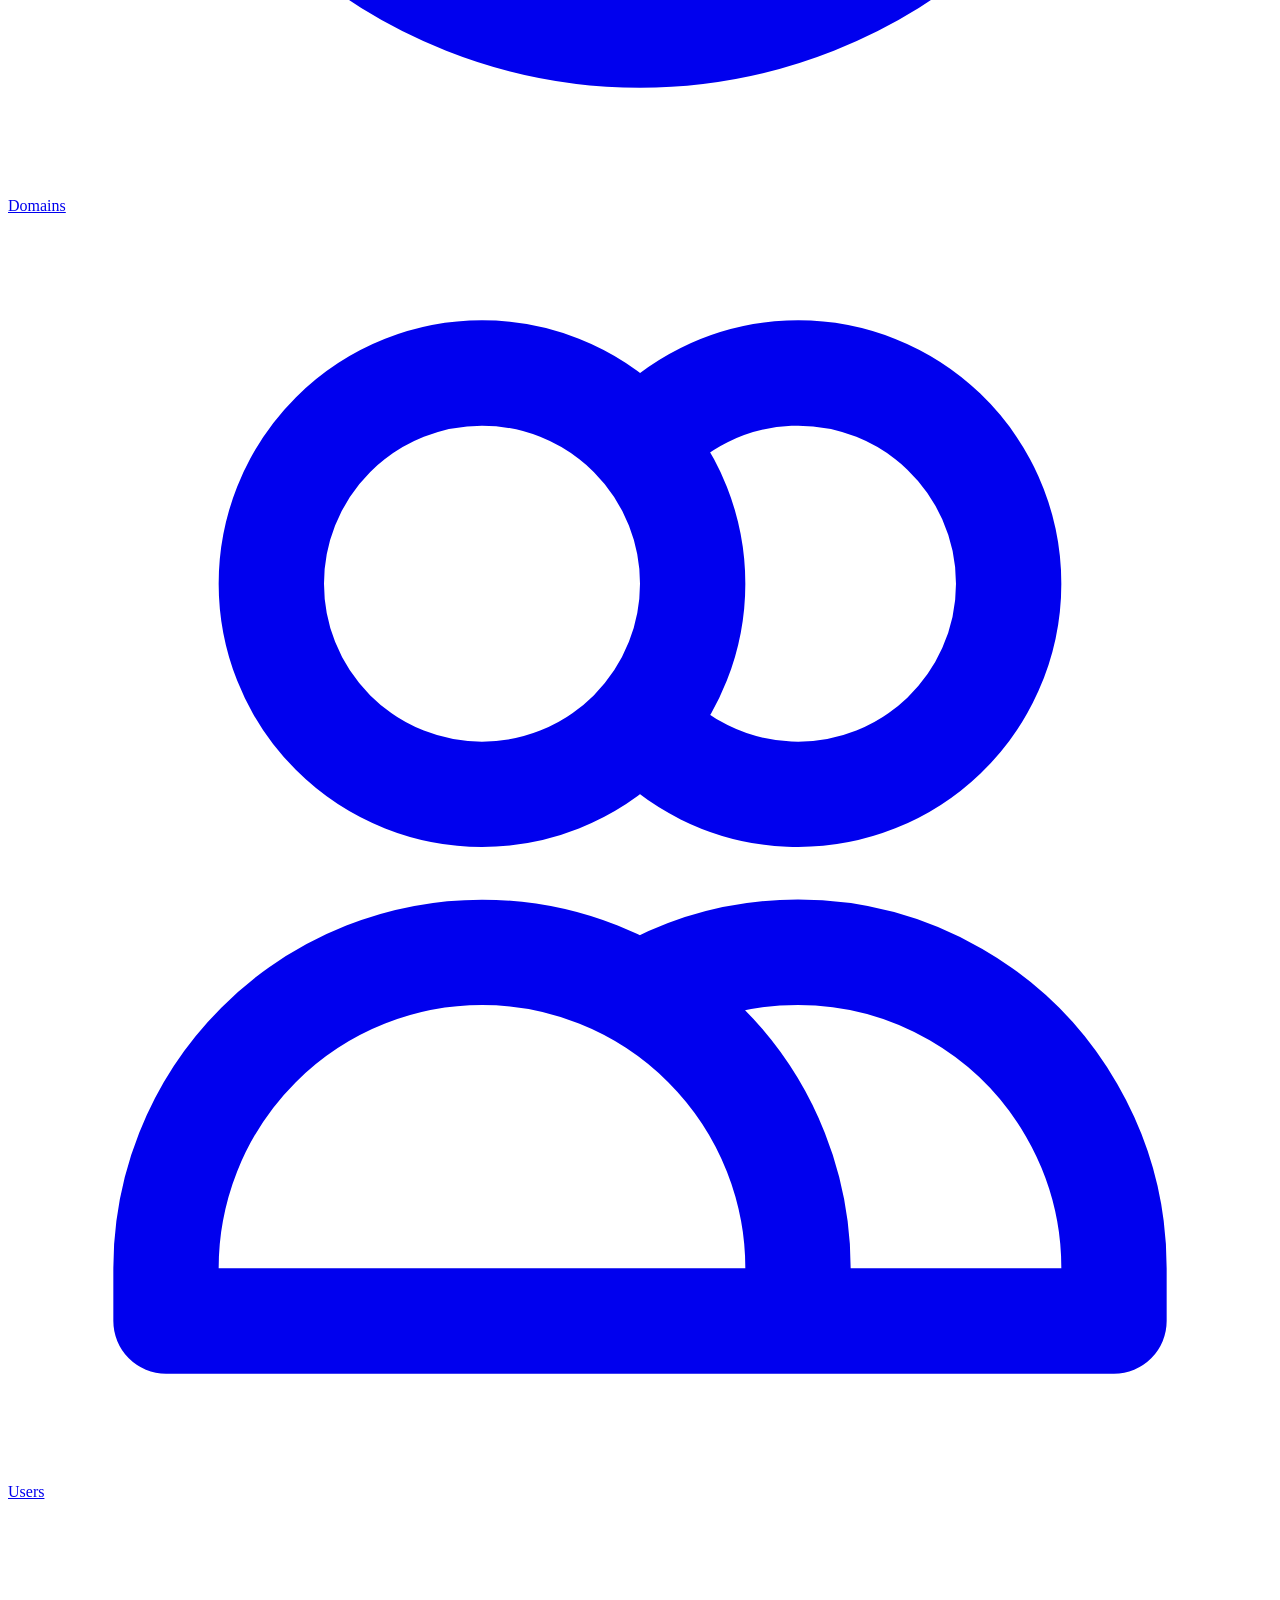
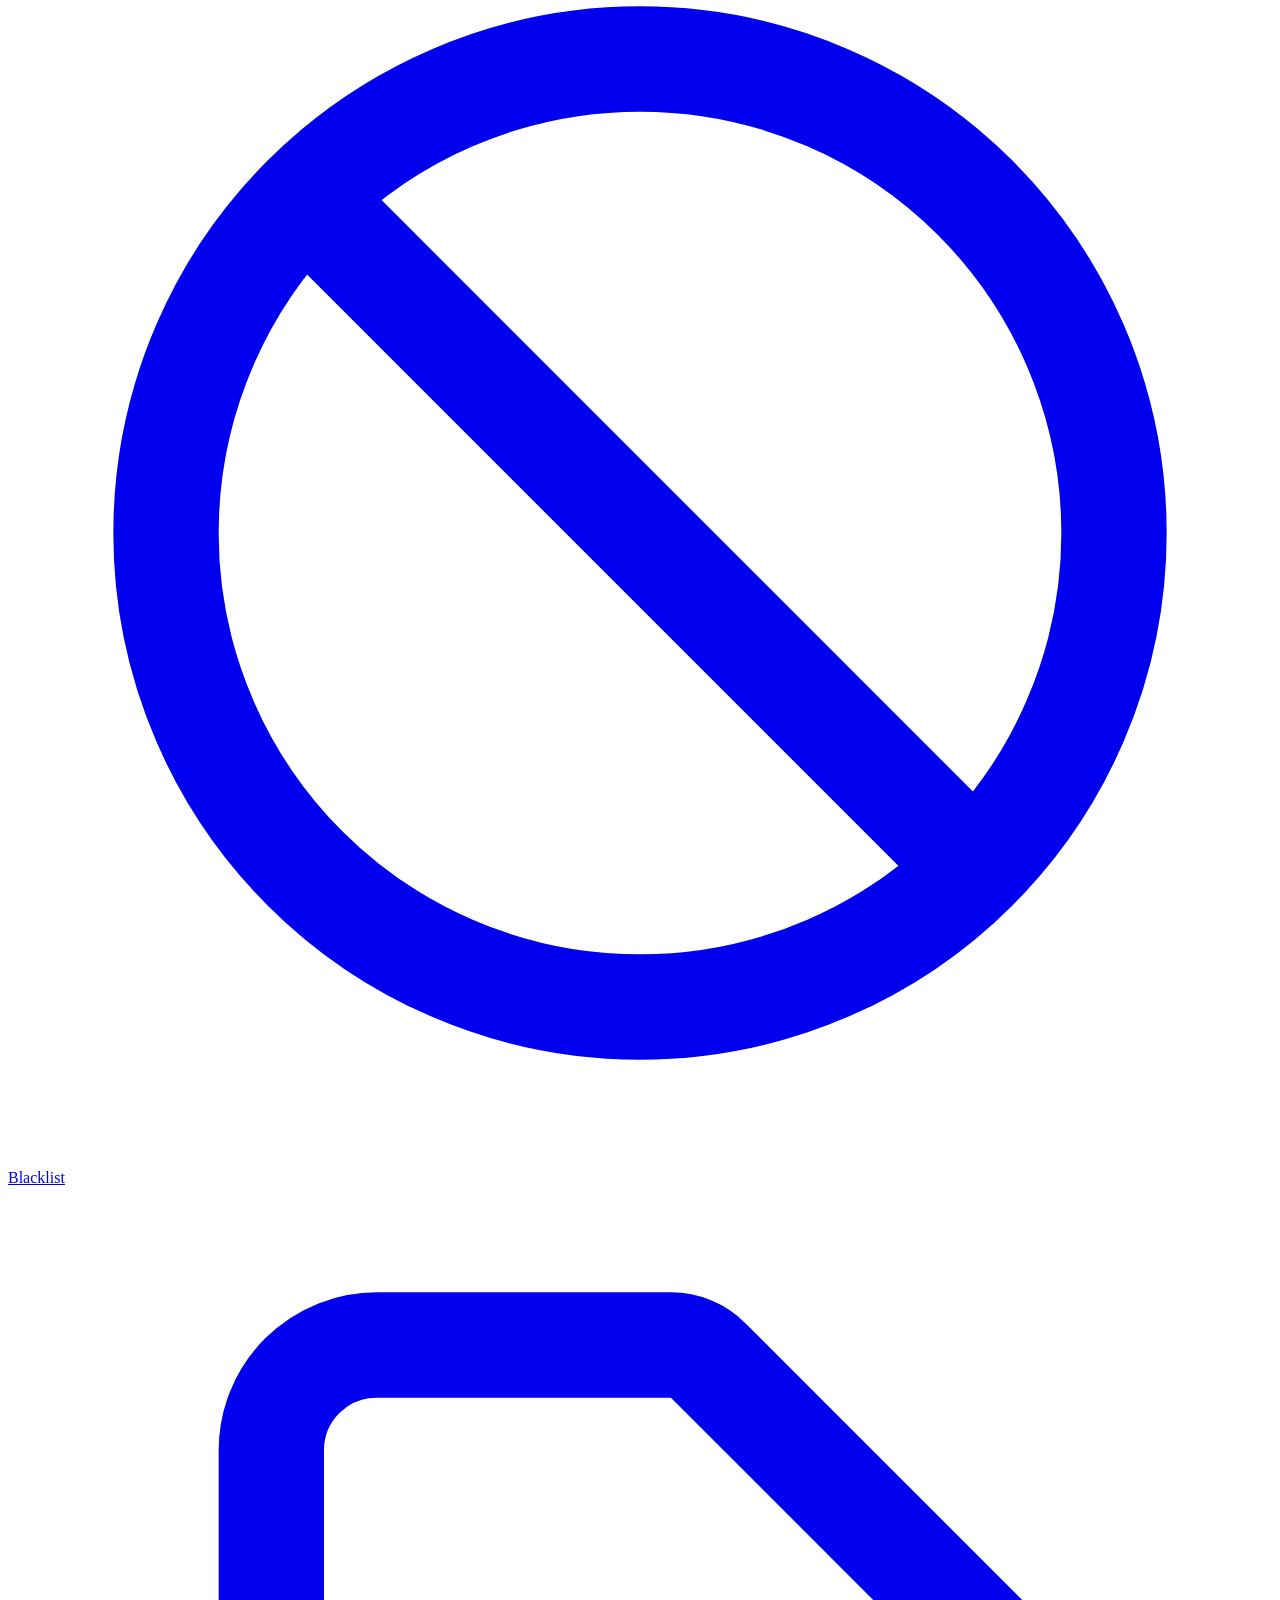
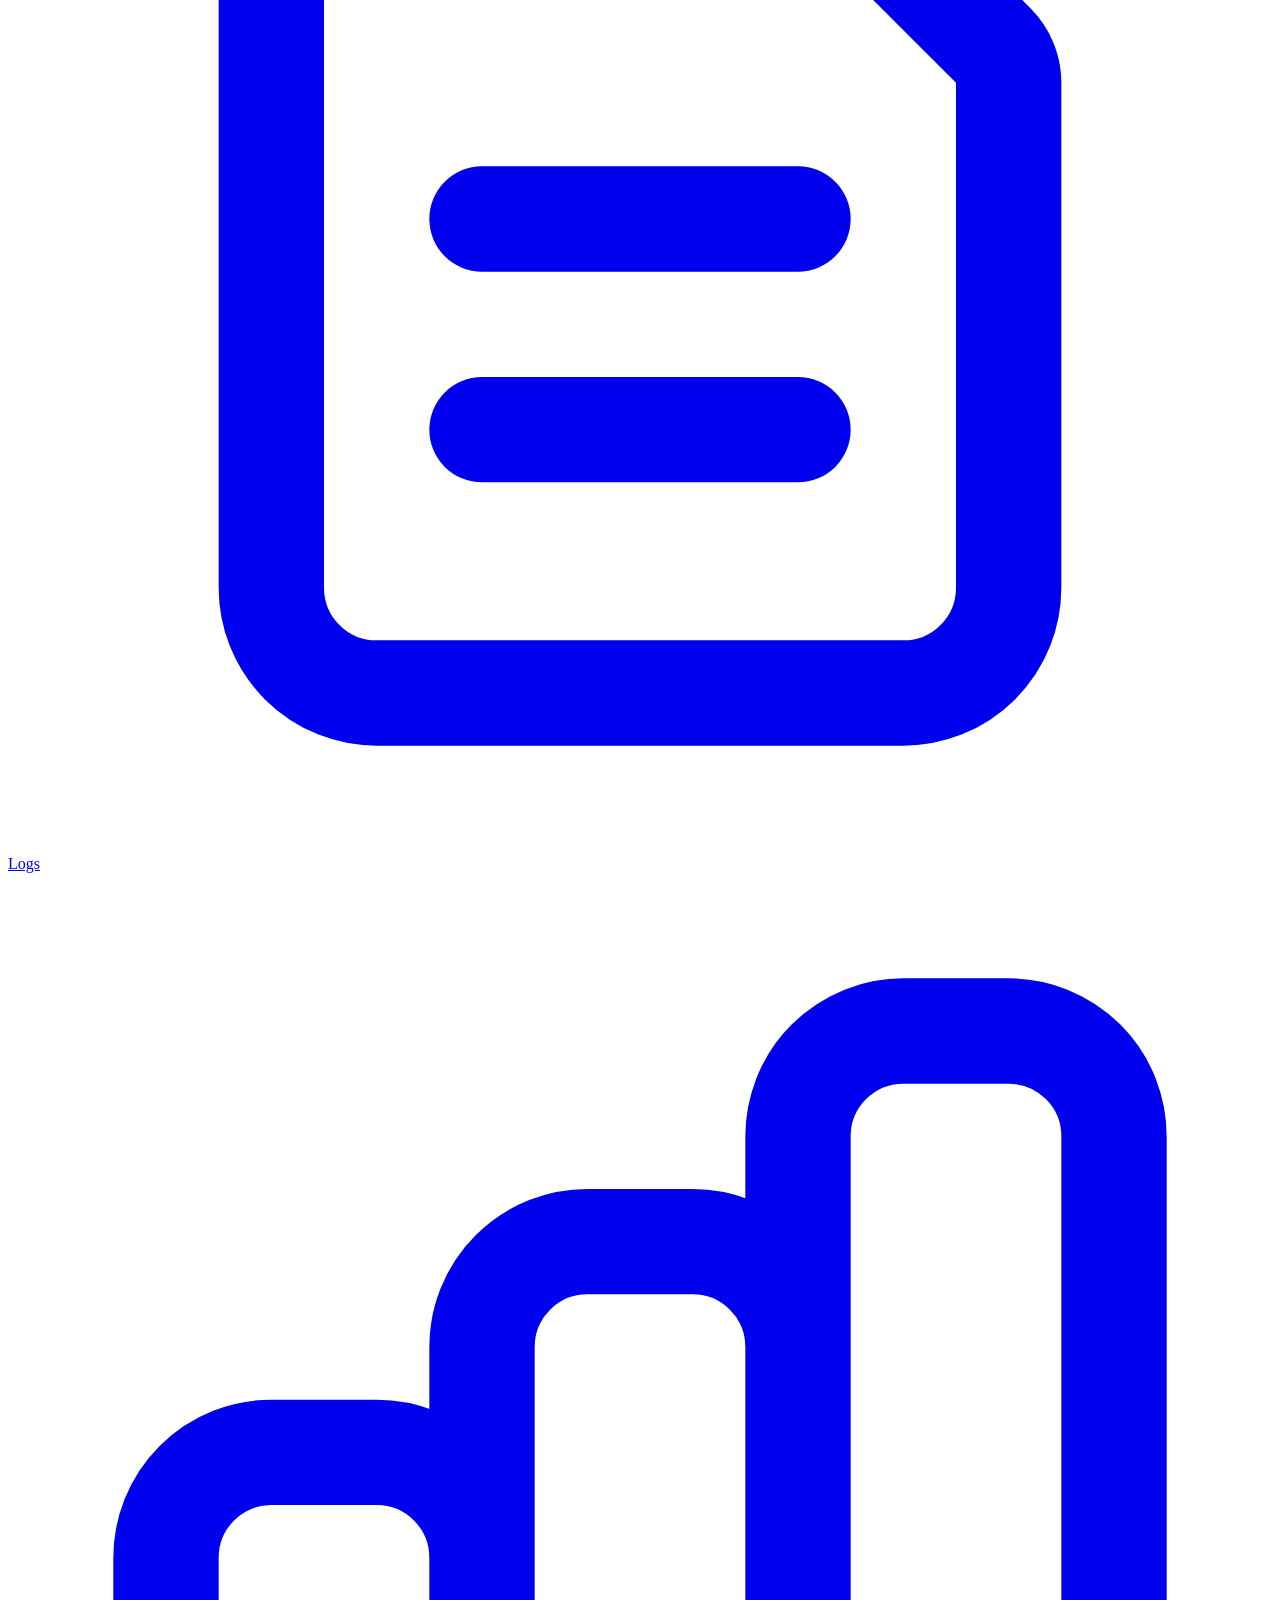
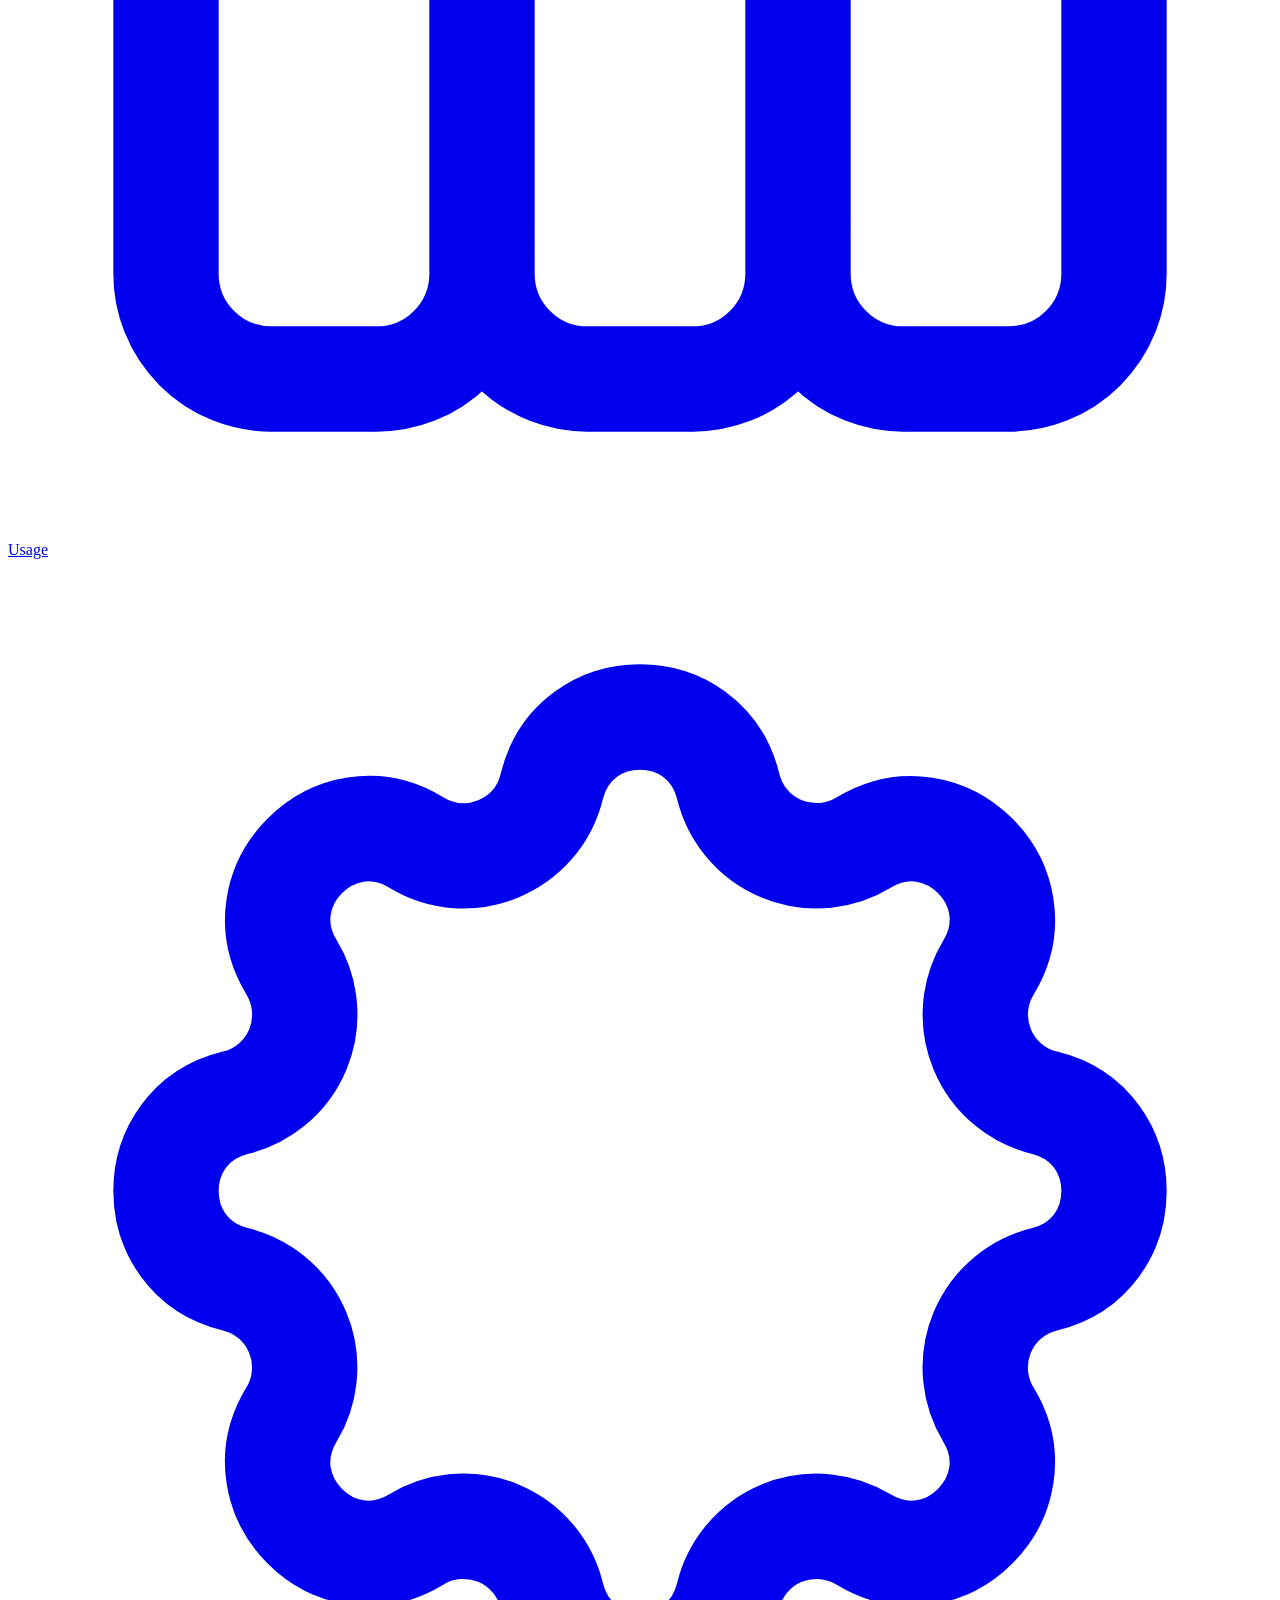
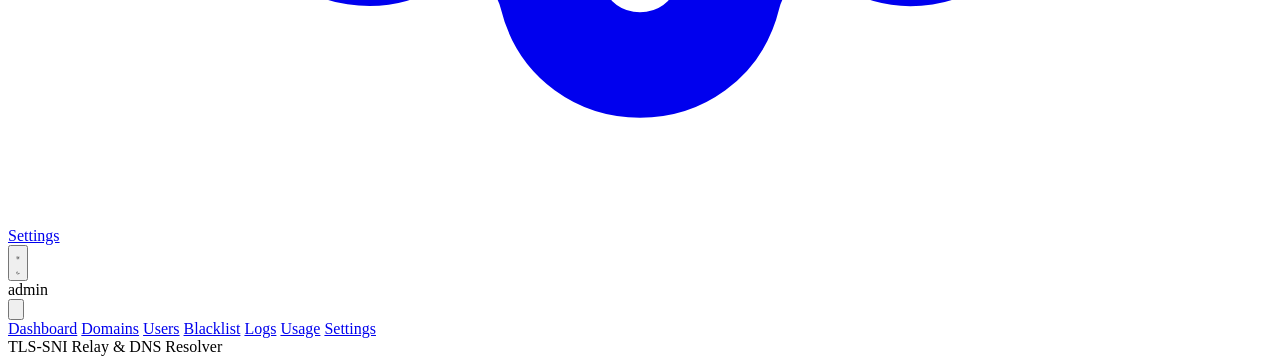
==== commit 5ddc7bd5: "feat(panel): redesign modern web UI and enhance domain rule management" ====
--- a/internal/panel/static/index.html
+++ b/internal/panel/static/index.html
@@ -1,538 +1,129 @@
 <!DOCTYPE html>
-<html lang="en">
-
+<html lang="en" class="h-full">
 <head>
   <meta charset="UTF-8" />
   <meta name="viewport" content="width=device-width, initial-scale=1.0" />
-  <title>TLS Relay — Admin Console</title>
-  <link rel="stylesheet" href="static/css/variables.css" />
-  <link rel="stylesheet" href="static/css/base.css" />
-  <link rel="stylesheet" href="static/css/layout.css" />
-  <link rel="stylesheet" href="static/css/components.css" />
-  <link rel="stylesheet" href="static/css/charts.css" />
-  <link rel="stylesheet" href="static/css/responsive.css" />
+  <title>TLS Relay Admin</title>
+  <link rel="stylesheet" href="css/app.css" />
+  <script src="js/theme-init.js"></script>
+</head>
+<body class="min-h-full bg-bg text-txt flex flex-col font-sans selection:bg-primary-500 selection:text-white">
+  <!-- Splash Screen (Initial Auth Probe) -->
+  <div id="splash-screen" class="fixed inset-0 z-50 flex flex-col items-center justify-center bg-bg gap-3">
+    <div class="w-10 h-10 rounded-xl bg-primary flex items-center justify-center text-white shadow-md animate-pulse">
+      <svg class="w-6 h-6" fill="none" viewBox="0 0 24 24" stroke="currentColor">
+        <path stroke-linecap="round" stroke-linejoin="round" stroke-width="2" d="M12 15v2m-6 4h12a2 2 0 002-2v-6a2 2 0 00-2-2H6a2 2 0 00-2 2v6a2 2 0 002 2zm10-10V7a4 4 0 00-8 0v4h8z"/>
+      </svg>
+    </div>
+    <span class="text-xs font-semibold text-txt-muted tracking-wider uppercase">Loading TLS Relay...</span>
+  </div>
 
-  <!-- Tab Page Modular CSS Stylesheets -->
-  <link rel="stylesheet" href="static/css/pages/dashboard.css" />
-  <link rel="stylesheet" href="static/css/pages/domains.css" />
-  <link rel="stylesheet" href="static/css/pages/users.css" />
-  <link rel="stylesheet" href="static/css/pages/blacklist.css" />
-  <link rel="stylesheet" href="static/css/pages/settings.css" />
-  <link rel="stylesheet" href="static/css/pages/usage.css" />
-  <link rel="stylesheet" href="static/css/pages/request-logs.css" />
-</head>
+  <!-- Login Root -->
+  <div id="login-root" class="hidden min-h-screen"></div>
 
-<body>
-
-  <!-- =====================================================================
-     LOGIN PAGE (shown when not authenticated)
-     ===================================================================== -->
-  <div id="login-page" class="page hidden">
-    <div class="login-container">
-      <div class="login-card">
-        <div class="login-header">
-          <div class="brand-icon">
-            <svg width="24" height="24" viewBox="0 0 24 24" fill="none" stroke="currentColor" stroke-width="2"
-              stroke-linecap="round" stroke-linejoin="round">
-              <rect x="2" y="2" width="20" height="8" rx="2" ry="2"></rect>
-              <rect x="2" y="14" width="20" height="8" rx="2" ry="2"></rect>
-              <line x1="6" y1="6" x2="6.01" y2="6"></line>
-              <line x1="6" y1="18" x2="6.01" y2="18"></line>
-            </svg>
-          </div>
-          <h1>TLS Relay Administration</h1>
-          <p class="login-sub">Secure Management Console</p>
-        </div>
-
-        <form id="login-form">
-          <div class="form-group">
-            <label for="login-user">Username</label>
-            <input id="login-user" type="text" autocomplete="username" placeholder="Enter username" required />
+  <!-- Main App Shell -->
+  <div id="app-shell" class="hidden min-h-screen flex flex-col">
+    <!-- Topbar -->
+    <header class="sticky top-0 z-40 bg-surface/90 backdrop-blur border-b border-border">
+      <div class="max-w-7xl mx-auto px-4 sm:px-6 lg:px-8">
+        <div class="flex items-center justify-between h-16 gap-4">
+          <!-- Logo & Brand -->
+          <div class="flex items-center gap-3 shrink-0">
+            <div class="w-9 h-9 rounded-xl bg-primary flex items-center justify-center text-white shadow-sm">
+              <svg class="w-5 h-5" fill="none" viewBox="0 0 24 24" stroke="currentColor">
+                <path stroke-linecap="round" stroke-linejoin="round" stroke-width="2" d="M12 15v2m-6 4h12a2 2 0 002-2v-6a2 2 0 00-2-2H6a2 2 0 00-2 2v6a2 2 0 002 2zm10-10V7a4 4 0 00-8 0v4h8z"/>
+              </svg>
+            </div>
+            <div>
+              <div class="text-base font-bold text-txt leading-none">TLS Relay</div>
+              <div class="text-[10px] text-txt-muted uppercase font-semibold tracking-wider mt-0.5">Admin Console</div>
+            </div>
           </div>
 
-          <div class="form-group">
-            <label for="login-pass">Password</label>
-            <input id="login-pass" type="password" autocomplete="current-password" placeholder="Enter password"
-              required />
-          </div>
+          <!-- Top Navigation Tabs (Desktop & Tablet) -->
+          <nav class="hidden md:flex items-center gap-1 overflow-x-auto" aria-label="Main Navigation">
+            <a href="#dashboard" class="nav-tab-link flex items-center gap-2 px-3 py-2 rounded-lg text-sm font-medium text-txt-muted hover:text-txt hover:bg-surface-2 transition-colors shrink-0" data-route="dashboard">
+              <svg class="w-4 h-4" fill="none" viewBox="0 0 24 24" stroke="currentColor"><path stroke-linecap="round" stroke-linejoin="round" stroke-width="2" d="M4 6a2 2 0 012-2h2a2 2 0 012 2v2a2 2 0 01-2 2H6a2 2 0 01-2-2V6zM14 6a2 2 0 012-2h2a2 2 0 012 2v2a2 2 0 01-2 2h-2a2 2 0 01-2-2V6zM4 16a2 2 0 012-2h2a2 2 0 012 2v2a2 2 0 01-2 2H6a2 2 0 01-2-2v-2zM14 16a2 2 0 012-2h2a2 2 0 012 2v2a2 2 0 01-2 2h-2a2 2 0 01-2-2v-2z"/></svg>
+              <span>Dashboard</span>
+            </a>
+            <a href="#domains" class="nav-tab-link flex items-center gap-2 px-3 py-2 rounded-lg text-sm font-medium text-txt-muted hover:text-txt hover:bg-surface-2 transition-colors shrink-0" data-route="domains">
+              <svg class="w-4 h-4" fill="none" viewBox="0 0 24 24" stroke="currentColor"><path stroke-linecap="round" stroke-linejoin="round" stroke-width="2" d="M21 12a9 9 0 01-9 9m9-9a9 9 0 00-9-9m9 9H3m9 9a9 9 0 01-9-9m9 9c1.657 0 3-4.03 3-9s-1.343-9-3-9m0 18c-1.657 0-3-4.03-3-9s1.343-9 3-9m-9 9a9 9 0 019-9"/></svg>
+              <span>Domains</span>
+            </a>
+            <a href="#users" class="nav-tab-link flex items-center gap-2 px-3 py-2 rounded-lg text-sm font-medium text-txt-muted hover:text-txt hover:bg-surface-2 transition-colors shrink-0" data-route="users">
+              <svg class="w-4 h-4" fill="none" viewBox="0 0 24 24" stroke="currentColor"><path stroke-linecap="round" stroke-linejoin="round" stroke-width="2" d="M12 4.354a4 4 0 110 5.292M15 21H3v-1a6 6 0 0112 0v1zm0 0h6v-1a6 6 0 00-9-5.197M13 7a4 4 0 11-8 0 4 4 0 018 0z"/></svg>
+              <span>Users</span>
+            </a>
+            <a href="#blacklist" class="nav-tab-link flex items-center gap-2 px-3 py-2 rounded-lg text-sm font-medium text-txt-muted hover:text-txt hover:bg-surface-2 transition-colors shrink-0" data-route="blacklist">
+              <svg class="w-4 h-4" fill="none" viewBox="0 0 24 24" stroke="currentColor"><path stroke-linecap="round" stroke-linejoin="round" stroke-width="2" d="M18.364 18.364A9 9 0 005.636 5.636m12.728 12.728A9 9 0 015.636 5.636m12.728 12.728L5.636 5.636"/></svg>
+              <span>Blacklist</span>
+            </a>
+            <a href="#request-logs" class="nav-tab-link flex items-center gap-2 px-3 py-2 rounded-lg text-sm font-medium text-txt-muted hover:text-txt hover:bg-surface-2 transition-colors shrink-0" data-route="request-logs">
+              <svg class="w-4 h-4" fill="none" viewBox="0 0 24 24" stroke="currentColor"><path stroke-linecap="round" stroke-linejoin="round" stroke-width="2" d="M9 12h6m-6 4h6m2 5H7a2 2 0 01-2-2V5a2 2 0 012-2h5.586a1 1 0 01.707.293l5.414 5.414a1 1 0 01.293.707V19a2 2 0 01-2 2z"/></svg>
+              <span>Logs</span>
+            </a>
+            <a href="#usage" class="nav-tab-link flex items-center gap-2 px-3 py-2 rounded-lg text-sm font-medium text-txt-muted hover:text-txt hover:bg-surface-2 transition-colors shrink-0" data-route="usage">
+              <svg class="w-4 h-4" fill="none" viewBox="0 0 24 24" stroke="currentColor"><path stroke-linecap="round" stroke-linejoin="round" stroke-width="2" d="M9 19v-6a2 2 0 00-2-2H5a2 2 0 00-2 2v6a2 2 0 002 2h2a2 2 0 002-2zm0 0V9a2 2 0 012-2h2a2 2 0 012 2v10m-6 0a2 2 0 002 2h2a2 2 0 002-2m0 0V5a2 2 0 012-2h2a2 2 0 012 2v14a2 2 0 01-2 2h-2a2 2 0 01-2-2z"/></svg>
+              <span>Usage</span>
+            </a>
+            <a href="#settings" class="nav-tab-link flex items-center gap-2 px-3 py-2 rounded-lg text-sm font-medium text-txt-muted hover:text-txt hover:bg-surface-2 transition-colors shrink-0" data-route="settings">
+              <svg class="w-4 h-4" fill="none" viewBox="0 0 24 24" stroke="currentColor"><path stroke-linecap="round" stroke-linejoin="round" stroke-width="2" d="M10.325 4.317c.426-1.756 2.924-1.756 3.35 0a1.724 1.724 0 002.573 1.066c1.543-.94 3.31.826 2.37 2.37a1.724 1.724 0 001.065 2.572c1.756.426 1.756 2.924 0 3.35a1.724 1.724 0 00-1.066 2.573c.94 1.543-.826 3.31-2.37 2.37a1.724 1.724 0 00-2.572 1.065c-.426 1.756-2.924 1.756-3.35 0a1.724 1.724 0 00-2.573-1.066c-1.543.94-3.31-.826-2.37-2.37a1.724 1.724 0 00-1.065-2.572c-1.756-.426-1.756-2.924 0-3.35a1.724 1.724 0 001.066-2.573c-.94-1.543.826-3.31 2.37-2.37.996.608 2.296.07 2.572-1.065z"/></svg>
+              <span>Settings</span>
+            </a>
+          </nav>
 
-          <div id="login-error" class="alert alert-error hidden"></div>
+          <!-- Topbar Actions -->
+          <div class="flex items-center gap-2.5 shrink-0">
+            <!-- Theme Toggle -->
+            <button id="theme-toggle-btn" type="button" class="btn-icon" aria-label="Toggle light/dark theme" title="Toggle theme">
+              <svg class="w-5 h-5 hidden dark:block" fill="none" viewBox="0 0 24 24" stroke="currentColor">
+                <path stroke-linecap="round" stroke-linejoin="round" stroke-width="2" d="M12 3v1m0 16v1m9-9h-1M4 12H3m15.364 6.364l-.707-.707M6.343 6.343l-.707-.707m12.728 0l-.707.707M6.343 17.657l-.707.707M16 12a4 4 0 11-8 0 4 4 0 018 0z"/>
+              </svg>
+              <svg class="w-5 h-5 block dark:hidden" fill="none" viewBox="0 0 24 24" stroke="currentColor">
+                <path stroke-linecap="round" stroke-linejoin="round" stroke-width="2" d="M20.354 15.354A9 9 0 018.646 3.646 9.003 9.003 0 0012 21a9.003 9.003 0 008.354-5.646z"/>
+              </svg>
+            </button>
 
-          <button type="submit" class="btn btn-primary btn-full" id="login-btn">
-            Sign In
-          </button>
-        </form>
-      </div>
-    </div>
-  </div>
+            <!-- Admin User Badge -->
+            <div class="hidden sm:flex items-center gap-2 pl-2 border-l border-border">
+              <span id="topbar-admin-username" class="text-xs font-semibold text-txt">admin</span>
+            </div>
 
-  <!-- =====================================================================
-     MAIN DASHBOARD (shown when authenticated)
-     ===================================================================== -->
-  <div id="dashboard" class="page hidden">
-    <!-- Top Navigation Header -->
-    <header class="topbar">
-      <div class="topbar-inner">
-        <div class="topbar-brand">
-          <div class="brand-badge">
-            <svg width="20" height="20" viewBox="0 0 24 24" fill="none" stroke="currentColor" stroke-width="2"
-              stroke-linecap="round" stroke-linejoin="round">
-              <rect x="2" y="2" width="20" height="8" rx="2" ry="2"></rect>
-              <rect x="2" y="14" width="20" height="8" rx="2" ry="2"></rect>
-              <line x1="6" y1="6" x2="6.01" y2="6"></line>
-              <line x1="6" y1="18" x2="6.01" y2="18"></line>
-            </svg>
-          </div>
-          <div class="brand-title">
-            <span class="title-main">TLS SNI Relay</span>
-            <span class="title-sub">Console</span>
+            <!-- Sign out -->
+            <button id="logout-btn" type="button" class="btn-icon text-txt-subtle hover:text-danger" aria-label="Sign out" title="Sign out">
+              <svg class="w-5 h-5" fill="none" viewBox="0 0 24 24" stroke="currentColor">
+                <path stroke-linecap="round" stroke-linejoin="round" stroke-width="2" d="M17 16l4-4m0 0l-4-4m4 4H7m6 4v1a3 3 0 01-3 3H6a3 3 0 01-3-3V7a3 3 0 013-3h4a3 3 0 013 3v1"/>
+              </svg>
+            </button>
           </div>
         </div>
 
-        <div class="topbar-actions topbar-actions-wrap">
-          <button id="theme-toggle-btn" class="btn btn-secondary btn-sm" title="Toggle Light/Dark Theme">
-            <svg id="theme-icon-sun" class="hidden" width="16" height="16" viewBox="0 0 24 24" fill="none"
-              stroke="currentColor" stroke-width="2" stroke-linecap="round" stroke-linejoin="round">
-              <circle cx="12" cy="12" r="5"></circle>
-              <line x1="12" y1="1" x2="12" y2="3"></line>
-              <line x1="12" y1="21" x2="12" y2="23"></line>
-              <line x1="4.22" y1="4.22" x2="5.64" y2="5.64"></line>
-              <line x1="18.36" y1="18.36" x2="19.78" y2="19.78"></line>
-              <line x1="1" y1="12" x2="3" y2="12"></line>
-              <line x1="21" y1="12" x2="23" y2="12"></line>
-              <line x1="4.22" y1="19.78" x2="5.64" y2="18.36"></line>
-              <line x1="18.36" y1="5.64" x2="19.78" y2="4.22"></line>
-            </svg>
-            <svg id="theme-icon-moon" width="16" height="16" viewBox="0 0 24 24" fill="none" stroke="currentColor"
-              stroke-width="2" stroke-linecap="round" stroke-linejoin="round">
-              <path d="M21 12.79A9 9 0 1 1 11.21 3 7 7 0 0 0 21 12.79z"></path>
-            </svg>
-            <span id="theme-text">Theme</span>
-          </button>
-
-          <button id="logout-btn" class="btn btn-secondary btn-sm">
-            <svg width="16" height="16" viewBox="0 0 24 24" fill="none" stroke="currentColor" stroke-width="2"
-              stroke-linecap="round" stroke-linejoin="round">
-              <path d="M9 21H5a2 2 0 0 1-2-2V5a2 2 0 0 1 2-2h4"></path>
-              <polyline points="16 17 21 12 16 7"></polyline>
-              <line x1="21" y1="12" x2="9" y2="12"></line>
-            </svg>
-            Sign Out
-          </button>
-        </div>
+        <!-- Mobile Scrollable Navigation -->
+        <nav class="flex md:hidden items-center gap-1 overflow-x-auto py-2.5 -mx-4 px-4 border-t border-border/60 text-xs" aria-label="Mobile Navigation">
+          <a href="#dashboard" class="nav-tab-link px-3 py-1.5 rounded-lg text-txt-muted hover:text-txt shrink-0" data-route="dashboard">Dashboard</a>
+          <a href="#domains" class="nav-tab-link px-3 py-1.5 rounded-lg text-txt-muted hover:text-txt shrink-0" data-route="domains">Domains</a>
+          <a href="#users" class="nav-tab-link px-3 py-1.5 rounded-lg text-txt-muted hover:text-txt shrink-0" data-route="users">Users</a>
+          <a href="#blacklist" class="nav-tab-link px-3 py-1.5 rounded-lg text-txt-muted hover:text-txt shrink-0" data-route="blacklist">Blacklist</a>
+          <a href="#request-logs" class="nav-tab-link px-3 py-1.5 rounded-lg text-txt-muted hover:text-txt shrink-0" data-route="request-logs">Logs</a>
+          <a href="#usage" class="nav-tab-link px-3 py-1.5 rounded-lg text-txt-muted hover:text-txt shrink-0" data-route="usage">Usage</a>
+          <a href="#settings" class="nav-tab-link px-3 py-1.5 rounded-lg text-txt-muted hover:text-txt shrink-0" data-route="settings">Settings</a>
+        </nav>
       </div>
     </header>
 
-    <!-- Main Container -->
-    <main class="main-container">
-      <!-- Navigation Tabs -->
-      <nav class="nav-tabs">
-        <button class="tab-btn active" data-tab="dashboard">
-          <svg width="16" height="16" viewBox="0 0 24 24" fill="none" stroke="currentColor" stroke-width="2"
-            stroke-linecap="round" stroke-linejoin="round">
-            <rect x="3" y="3" width="7" height="7"></rect>
-            <rect x="14" y="3" width="7" height="7"></rect>
-            <rect x="14" y="14" width="7" height="7"></rect>
-            <rect x="3" y="14" width="7" height="7"></rect>
-          </svg>
-          Dashboard
-        </button>
+    <!-- Main View Content -->
+    <main id="view" class="flex-1 max-w-7xl w-full mx-auto px-4 sm:px-6 lg:px-8 py-6"></main>
 
-        <button class="tab-btn" data-tab="domains">
-          <svg width="16" height="16" viewBox="0 0 24 24" fill="none" stroke="currentColor" stroke-width="2"
-            stroke-linecap="round" stroke-linejoin="round">
-            <circle cx="12" cy="12" r="10"></circle>
-            <line x1="2" y1="12" x2="22" y2="12"></line>
-            <path d="M12 2a15.3 15.3 0 0 1 4 10 15.3 15.3 0 0 1-4 10 15.3 15.3 0 0 1-4-10 15.3 15.3 0 0 1 4-10z"></path>
-          </svg>
-          Domain Rules
-        </button>
-
-        <button class="tab-btn" data-tab="users">
-          <svg width="16" height="16" viewBox="0 0 24 24" fill="none" stroke="currentColor" stroke-width="2"
-            stroke-linecap="round" stroke-linejoin="round">
-            <path d="M17 21v-2a4 4 0 0 0-4-4H5a4 4 0 0 0-4 4v2"></path>
-            <circle cx="9" cy="7" r="4"></circle>
-            <path d="M23 21v-2a4 4 0 0 0-3-3.87"></path>
-            <path d="M16 3.13a4 4 0 0 1 0 7.75"></path>
-          </svg>
-          Users
-        </button>
-
-        <button class="tab-btn" data-tab="blacklist">
-          <svg width="16" height="16" viewBox="0 0 24 24" fill="none" stroke="currentColor" stroke-width="2"
-            stroke-linecap="round" stroke-linejoin="round">
-            <rect x="3" y="11" width="18" height="11" rx="2" ry="2"></rect>
-            <path d="M7 11V7a5 5 0 0 1 10 0v4"></path>
-          </svg>
-          Global Blacklist
-        </button>
-
-        <button class="tab-btn" data-tab="request-logs">
-          <svg width="16" height="16" viewBox="0 0 24 24" fill="none" stroke="currentColor" stroke-width="2"
-            stroke-linecap="round" stroke-linejoin="round">
-            <path d="M14 2H6a2 2 0 0 0-2 2v16a2 2 0 0 0 2 2h12a2 2 0 0 0 2-2V8z"></path>
-            <polyline points="14 2 14 8 20 8"></polyline>
-            <line x1="16" y1="13" x2="8" y2="13"></line>
-            <line x1="16" y1="17" x2="8" y2="17"></line>
-            <polyline points="10 9 9 9 8 9"></polyline>
-          </svg>
-          Request Logs
-        </button>
-
-        <button class="tab-btn" data-tab="usage">
-          <svg width="16" height="16" viewBox="0 0 24 24" fill="none" stroke="currentColor" stroke-width="2"
-            stroke-linecap="round" stroke-linejoin="round">
-            <line x1="18" y1="20" x2="18" y2="10"></line>
-            <line x1="12" y1="20" x2="12" y2="4"></line>
-            <line x1="6" y1="20" x2="6" y2="14"></line>
-            <line x1="2" y1="20" x2="22" y2="20"></line>
-          </svg>
-          Usage
-        </button>
-
-        <button class="tab-btn" data-tab="settings">
-          <svg width="16" height="16" viewBox="0 0 24 24" fill="none" stroke="currentColor" stroke-width="2"
-            stroke-linecap="round" stroke-linejoin="round">
-            <circle cx="12" cy="12" r="3"></circle>
-            <path
-              d="M19.4 15a1.65 1.65 0 0 0 .33 1.82l.06.06a2 2 0 0 1 0 2.83 2 2 0 0 1-2.83 0l-.06-.06a1.65 1.65 0 0 0-1.82-.33 1.65 1.65 0 0 0-1 1.51V21a2 2 0 0 1-2 2 2 2 0 0 1-2-2v-.09A1.65 1.65 0 0 0 9 19.4a1.65 1.65 0 0 0-1.82.33l-.06.06a2 2 0 0 1-2.83 0 2 2 0 0 1 0-2.83l.06-.06a1.65 1.65 0 0 0 .33-1.82 1.65 1.65 0 0 0-1.51-1H3a2 2 0 0 1-2-2 2 2 0 0 1 2-2h.09A1.65 1.65 0 0 0 4.6 9a1.65 1.65 0 0 0-.33-1.82l-.06-.06a2 2 0 0 1 0-2.83 2 2 0 0 1 2.83 0l.06.06a1.65 1.65 0 0 0 1.82.33H9a1.65 1.65 0 0 0 1-1.51V3a2 2 0 0 1 2-2 2 2 0 0 1 2 2v.09a1.65 1.65 0 0 0 1 1.51 1.65 1.65 0 0 0 1.82-.33l.06-.06a2 2 0 0 1 2.83 0 2 2 0 0 1 0 2.83l-.06.06a1.65 1.65 0 0 0-.33 1.82V9a1.65 1.65 0 0 0 1.51 1H21a2 2 0 0 1 2 2 2 2 0 0 1-2 2h-.09a1.65 1.65 0 0 0-1.51 1z">
-            </path>
-          </svg>
-          Settings
-        </button>
-      </nav>
-
-      <!-- ================================================================
-         TAB PANELS (Dynamically populated from static/pages/*.html)
-         ================================================================ -->
-      <section id="tab-dashboard" class="tab-panel active" data-page-src="static/pages/dashboard.html"></section>
-      <section id="tab-domains" class="tab-panel hidden" data-page-src="static/pages/domains.html"></section>
-      <section id="tab-users" class="tab-panel hidden" data-page-src="static/pages/users.html"></section>
-      <section id="tab-blacklist" class="tab-panel hidden" data-page-src="static/pages/blacklist.html"></section>
-      <section id="tab-request-logs" class="tab-panel hidden" data-page-src="static/pages/request-logs.html"></section>
-      <section id="tab-usage" class="tab-panel hidden" data-page-src="static/pages/usage.html"></section>
-      <section id="tab-settings" class="tab-panel hidden" data-page-src="static/pages/settings.html"></section>
-    </main>
-  </div>
-
-  <!-- Sticky Floating Bulk Action Bar -->
-  <div id="bulk-bar" class="bulk-action-bar hidden">
-    <span id="bulk-count-text">0 selected</span>
-    <div class="bulk-actions-group">
-      <button id="bulk-assign-group-btn" class="btn btn-secondary btn-sm">Add to group...</button>
-      <button id="bulk-assign-mode-btn" class="btn btn-secondary btn-sm">Change Mode...</button>
-      <button id="bulk-assign-egress-btn" class="btn btn-secondary btn-sm">Set Egress Proxy...</button>
-      <button id="bulk-delete-btn" class="btn btn-danger btn-sm">Delete selected</button>
-      <button id="bulk-clear-btn" class="btn btn-secondary btn-sm">Cancel</button>
-    </div>
-  </div>
-
-  <!-- Apple-Style Custom Modal Dialog (Confirm & Prompt) -->
-  <div id="custom-modal-overlay" class="modal-overlay hidden">
-    <div class="modal-card modal-confirm-width">
-      <div class="custom-modal-icon" id="custom-modal-icon">
-        <svg width="24" height="24" viewBox="0 0 24 24" fill="none" stroke="currentColor" stroke-width="2"
-          stroke-linecap="round" stroke-linejoin="round">
-          <circle cx="12" cy="12" r="10"></circle>
-          <line x1="12" y1="8" x2="12" y2="12"></line>
-          <line x1="12" y1="16" x2="12.01" y2="16"></line>
-        </svg>
-      </div>
-      <div class="card-header">
-        <h3 id="custom-modal-title">Confirm Action</h3>
-        <p id="custom-modal-message" class="card-desc settings-margin-top-sm"></p>
-      </div>
-      <div id="custom-modal-input-container" class="form-group modal-confirm-input-wrap hidden">
-        <input type="text" id="custom-modal-input" placeholder="Enter value..." />
-      </div>
-      <div class="form-actions modal-confirm-actions gap-sm">
-        <button type="button" class="btn btn-secondary" id="custom-modal-cancel-btn">Cancel</button>
-        <button type="button" class="btn btn-primary" id="custom-modal-confirm-btn">Confirm</button>
-      </div>
-    </div>
-  </div>
-
-  <!-- Bulk Assign Group Custom Modal -->
-  <div id="bulk-group-modal-overlay" class="modal-overlay hidden">
-    <div class="modal-card modal-confirm-width">
-      <div class="card-header">
-        <h3>Bulk Assign Group</h3>
-        <p class="card-desc" id="bulk-group-modal-desc">Assign selected domain rules to a group.</p>
-      </div>
-      <div class="form-group modal-confirm-input-wrap">
-        <label>Group Selection</label>
-        <div class="group-selector-mode-bar group-selector-mode-bar-wrap">
-          <button type="button" class="btn btn-secondary btn-xs group-mode-btn active" id="bulk-group-mode-select-btn"
-            data-mode="select">📁 Select Existing</button>
-          <button type="button" class="btn btn-secondary btn-xs group-mode-btn" id="bulk-group-mode-create-btn"
-            data-mode="create">➕ Create New</button>
-        </div>
-
-        <div id="bulk-group-select-wrap" class="custom-select-wrap">
-          <div class="custom-select-trigger" id="bulk-group-select-trigger" tabindex="0">
-            <span id="bulk-group-select-label">Default (No Group)</span>
-            <svg width="14" height="14" viewBox="0 0 24 24" fill="none" stroke="currentColor" stroke-width="2"
-              stroke-linecap="round" stroke-linejoin="round">
-              <polyline points="6 9 12 15 18 9"></polyline>
-            </svg>
-          </div>
-          <div class="custom-select-dropdown hidden" id="bulk-group-select-dropdown">
-            <div class="custom-select-search-wrap">
-              <input type="text" id="bulk-group-select-search" placeholder="Search existing groups..."
-                autocomplete="off" />
-            </div>
-            <div class="custom-select-options" id="bulk-group-select-options"></div>
-          </div>
-        </div>
-
-        <div id="bulk-group-create-wrap" class="hidden">
-          <input type="text" id="bulk-group-input" placeholder="Enter new group name..." />
-        </div>
-        <input type="hidden" id="bulk-group-val" value="" />
-      </div>
-      <div class="form-actions gap-sm">
-        <button type="button" class="btn btn-secondary" id="bulk-group-cancel-btn">Cancel</button>
-        <button type="button" class="btn btn-primary" id="bulk-group-confirm-btn">Apply Group</button>
-      </div>
-    </div>
-  </div>
-
-  <!-- Bulk Set Egress Proxy Custom Modal -->
-  <div id="bulk-egress-modal-overlay" class="modal-overlay hidden">
-    <div class="modal-card modal-confirm-width">
-      <div class="card-header">
-        <h3>Bulk Set Outbound Egress Proxy</h3>
-        <p class="card-desc" id="bulk-egress-modal-desc">Set egress proxy routing mode for selected domains.</p>
-      </div>
-      <div class="form-group modal-egress-margin">
-        <label>Proxy Mode Selection</label>
-        <div class="radio-group settings-margin-top-sm">
-          <label class="radio-label">
-            <input type="radio" name="bulk-egress-radio" value="false" checked />
-            <span>Server Proxy (Direct egress via server)</span>
-          </label>
-          <label class="radio-label">
-            <input type="radio" name="bulk-egress-radio" value="true" />
-            <span>Custom Proxy (Outbound SOCKS5)</span>
-          </label>
-        </div>
-      </div>
-      <div class="form-actions gap-sm">
-        <button type="button" class="btn btn-secondary" id="bulk-egress-cancel-btn">Cancel</button>
-        <button type="button" class="btn btn-primary" id="bulk-egress-confirm-btn">Apply Egress Proxy</button>
-      </div>
-    </div>
-  </div>
-
-  <!-- Bulk Change Mode Custom Modal -->
-  <div id="bulk-mode-modal-overlay" class="modal-overlay hidden">
-    <div class="modal-card modal-confirm-width">
-      <div class="card-header">
-        <h3>Bulk Change Domain Mode</h3>
-        <p class="card-desc" id="bulk-mode-modal-desc">Set domain mode for selected domains.</p>
-      </div>
-      <div class="form-group modal-egress-margin">
-        <label>Mode Selection</label>
-        <div class="radio-group settings-margin-top-sm">
-          <label class="radio-label">
-            <input type="radio" name="bulk-mode-radio" value="proxy" checked />
-            <span>Proxy (Relay traffic)</span>
-          </label>
-          <label class="radio-label">
-            <input type="radio" name="bulk-mode-radio" value="direct" />
-            <span>Direct (Bypass relay)</span>
-          </label>
-          <label class="radio-label">
-            <input type="radio" name="bulk-mode-radio" value="block" />
-            <span>Block (Refuse connection)</span>
-          </label>
-        </div>
-      </div>
-      <div class="form-actions gap-sm">
-        <button type="button" class="btn btn-secondary" id="bulk-mode-cancel-btn">Cancel</button>
-        <button type="button" class="btn btn-primary" id="bulk-mode-confirm-btn">Apply Mode</button>
-      </div>
-    </div>
+    <!-- Footer -->
+    <footer class="border-t border-border py-4 text-center text-xs text-txt-subtle mt-auto">
+      <span>TLS-SNI Relay & DNS Resolver</span>
+    </footer>
   </div>
 
   <!-- Toast Container -->
-  <div id="toast-container" class="toast-container"></div>
+  <div id="toast-root" class="fixed bottom-5 right-5 z-50 flex flex-col gap-2 pointer-events-none max-w-sm w-full" aria-live="polite"></div>
 
-  <!-- Quick Add Domain from Log Modal -->
-  <div id="quick-add-domain-modal" class="modal-overlay hidden">
-    <div class="modal-card modal-quick-add-width">
-      <div class="card-header flex-between">
-        <div>
-          <h3>Quick Add Domain Rule</h3>
-          <p class="card-desc">Add this domain directly to your domain rules.</p>
-        </div>
-        <button class="btn-close" id="close-quick-add-domain">&times;</button>
-      </div>
-      <form id="quick-add-domain-form">
-        <div class="form-group">
-          <label for="quick-add-domain-name">Domain</label>
-          <input id="quick-add-domain-name" type="text" placeholder="e.g. example.com" required />
-          <span class="form-hint">You can also enter <code>*.example.com</code> for wildcard.</span>
-        </div>
-
-        <div class="form-group">
-          <label class="checkbox-label modal-quick-add-label-wrap">
-            <input type="checkbox" id="quick-add-domain-include-subdomains" />
-            <span>Include subdomains (<code>*.domain</code>)</span>
-          </label>
-          <span class="form-hint">Also add a wildcard rule covering all subdomains.</span>
-        </div>
-
-        <div class="form-group">
-          <label>Group Name (Optional)</label>
-          <div class="group-selector-mode-bar group-selector-mode-bar-wrap">
-            <button type="button" class="btn btn-secondary btn-xs group-mode-btn active"
-              id="quick-group-mode-select-btn" data-mode="select">
-              📁 Select Existing Group
-            </button>
-            <button type="button" class="btn btn-secondary btn-xs group-mode-btn" id="quick-group-mode-create-btn"
-              data-mode="create">
-              ➕ Create New Group
-            </button>
-          </div>
-
-          <!-- Mode 1: Select Existing Group (Searchable Dropdown) -->
-          <div id="quick-group-select-mode-wrap" class="custom-select-wrap">
-            <div class="custom-select-trigger" id="quick-group-select-trigger" tabindex="0">
-              <span id="quick-group-select-label">Default (No Group)</span>
-              <svg width="14" height="14" viewBox="0 0 24 24" fill="none" stroke="currentColor" stroke-width="2"
-                stroke-linecap="round" stroke-linejoin="round">
-                <polyline points="6 9 12 15 18 9"></polyline>
-              </svg>
-            </div>
-            <div class="custom-select-dropdown hidden" id="quick-group-select-dropdown">
-              <div class="custom-select-search-wrap">
-                <input type="text" id="quick-group-select-search" placeholder="Search existing groups..."
-                  autocomplete="off" />
-              </div>
-              <div class="custom-select-options" id="quick-group-select-options">
-                <!-- Dynamic group options populated by JS -->
-              </div>
-            </div>
-          </div>
-
-          <!-- Mode 2: Create New Group (Manual Input) -->
-          <div id="quick-group-create-mode-wrap" class="hidden">
-            <input id="quick-domain-group-name-input" type="text"
-              placeholder="Enter new group name (e.g. Developers, Production)" />
-          </div>
-
-          <input type="hidden" id="quick-add-domain-group" value="" />
-        </div>
-
-        <div class="form-group">
-          <label>Domain Mode</label>
-          <div class="proxy-badge-group domain-mode-radio-group-wrap" id="quick-add-domain-mode-radio-group">
-            <label class="proxy-badge-label proxy-default" title="Proxy connection">
-              <input type="radio" name="quick-add-domain-mode-radio" value="proxy" checked />
-              <span>Proxy</span>
-            </label>
-            <label class="proxy-badge-label proxy-direct" title="Direct connection">
-              <input type="radio" name="quick-add-domain-mode-radio" value="direct" />
-              <span>Direct</span>
-            </label>
-            <label class="proxy-badge-label proxy-custom proxy-custom-error" title="Block connection">
-              <input type="radio" name="quick-add-domain-mode-radio" value="block" />
-              <span>Block</span>
-            </label>
-          </div>
-          <input type="hidden" id="quick-add-domain-mode" value="proxy" />
-        </div>
-
-        <div class="form-group" id="quick-add-domain-ports-group">
-          <label for="quick-add-domain-ports">Allowed Destination Ports</label>
-          <input id="quick-add-domain-ports" type="text" value="443" placeholder="443, 8443 — or — all" />
-          <span class="form-hint">Comma-separated ports or <code>all</code>.</span>
-        </div>
-
-        <div class="form-group" id="quick-add-domain-egress-group">
-          <label>Egress Proxy</label>
-          <div class="proxy-badge-group domain-mode-radio-group-wrap" id="quick-add-domain-egress-radio-group">
-            <label class="proxy-badge-label proxy-direct" title="Server Proxy (direct egress via server)">
-              <input type="radio" name="quick-add-domain-egress-radio" value="false" checked />
-              <span>Server Proxy</span>
-            </label>
-            <label class="proxy-badge-label proxy-custom" title="Custom Proxy (outbound SOCKS5 proxy)">
-              <input type="radio" name="quick-add-domain-egress-radio" value="true" />
-              <span>Custom Proxy</span>
-            </label>
-          </div>
-          <input type="hidden" id="quick-add-domain-egress" value="false" />
-        </div>
-
-        <div id="quick-add-domain-error" class="alert alert-error hidden"></div>
-        <div id="quick-add-domain-success" class="alert alert-success hidden"></div>
-
-        <div class="form-actions modal-quick-add-actions gap-sm">
-          <button type="button" class="btn btn-secondary" id="cancel-quick-add-domain">Cancel</button>
-          <button type="submit" class="btn btn-primary" id="quick-add-domain-btn">Add Domain Rule</button>
-        </div>
-      </form>
-    </div>
-  </div>
-
-  <!-- Domain Usage Modal Overlay -->
-  <div id="domain-usage-modal" class="modal-overlay hidden">
-    <div class="modal-card modal-card-lg">
-      <div class="card-header flex-between">
-        <div>
-          <h3 id="domain-usage-modal-title">Domain Usage Statistics</h3>
-          <p class="card-desc">Daily/Monthly bandwidth trends and top consumers.</p>
-        </div>
-        <button class="btn-close" id="close-domain-usage-modal">&times;</button>
-      </div>
-
-      <!-- Time range / mode toggles -->
-      <div class="modal-domain-usage-toggles">
-        <div class="segmented-control" id="domain-usage-range-toggle">
-          <button type="button" class="segmented-btn active" data-range="daily">Daily (30 Days)</button>
-          <button type="button" class="segmented-btn" data-range="monthly">Monthly (12 Months)</button>
-        </div>
-      </div>
-
-      <!-- Chart container -->
-      <div id="domain-usage-chart-wrap" class="usage-chart-wrap modal-domain-usage-chart-wrap">
-        <p id="domain-usage-empty" class="empty-state hidden">No usage recorded for this domain yet.</p>
-      </div>
-      <div id="domain-usage-legend" class="usage-legend"></div>
-
-      <!-- Top Consumers Table -->
-      <h4>Top User Consumers</h4>
-      <div class="table-responsive modal-domain-usage-table-scroll">
-        <table class="data-table">
-          <thead>
-            <tr>
-              <th>User</th>
-              <th>Sent (Upload)</th>
-              <th>Received (Download)</th>
-              <th>Total Usage</th>
-            </tr>
-          </thead>
-          <tbody id="domain-usage-users-tbody"></tbody>
-        </table>
-        <p id="domain-usage-users-empty" class="empty-state modal-domain-usage-users-empty hidden">No registered user usage
-          recorded for this domain.</p>
-      </div>
-    </div>
-  </div>
-
-  <script src="static/js/core.js"></script>
-  <script src="static/js/auth.js"></script>
-  <script src="static/js/domains.js"></script>
-  <script src="static/js/users.js"></script>
-  <script src="static/js/blacklist.js"></script>
-  <script src="static/js/presence.js"></script>
-  <script src="static/js/settings.js"></script>
-  <script src="static/js/usage.js"></script>
-  <script src="static/js/requestlogs.js"></script>
-  <script src="static/js/dashboard.js"></script>
-  <script src="static/js/init.js"></script>
+  <!-- Main JavaScript Module -->
+  <script type="module" src="js/app.js"></script>
 </body>
-
 </html>
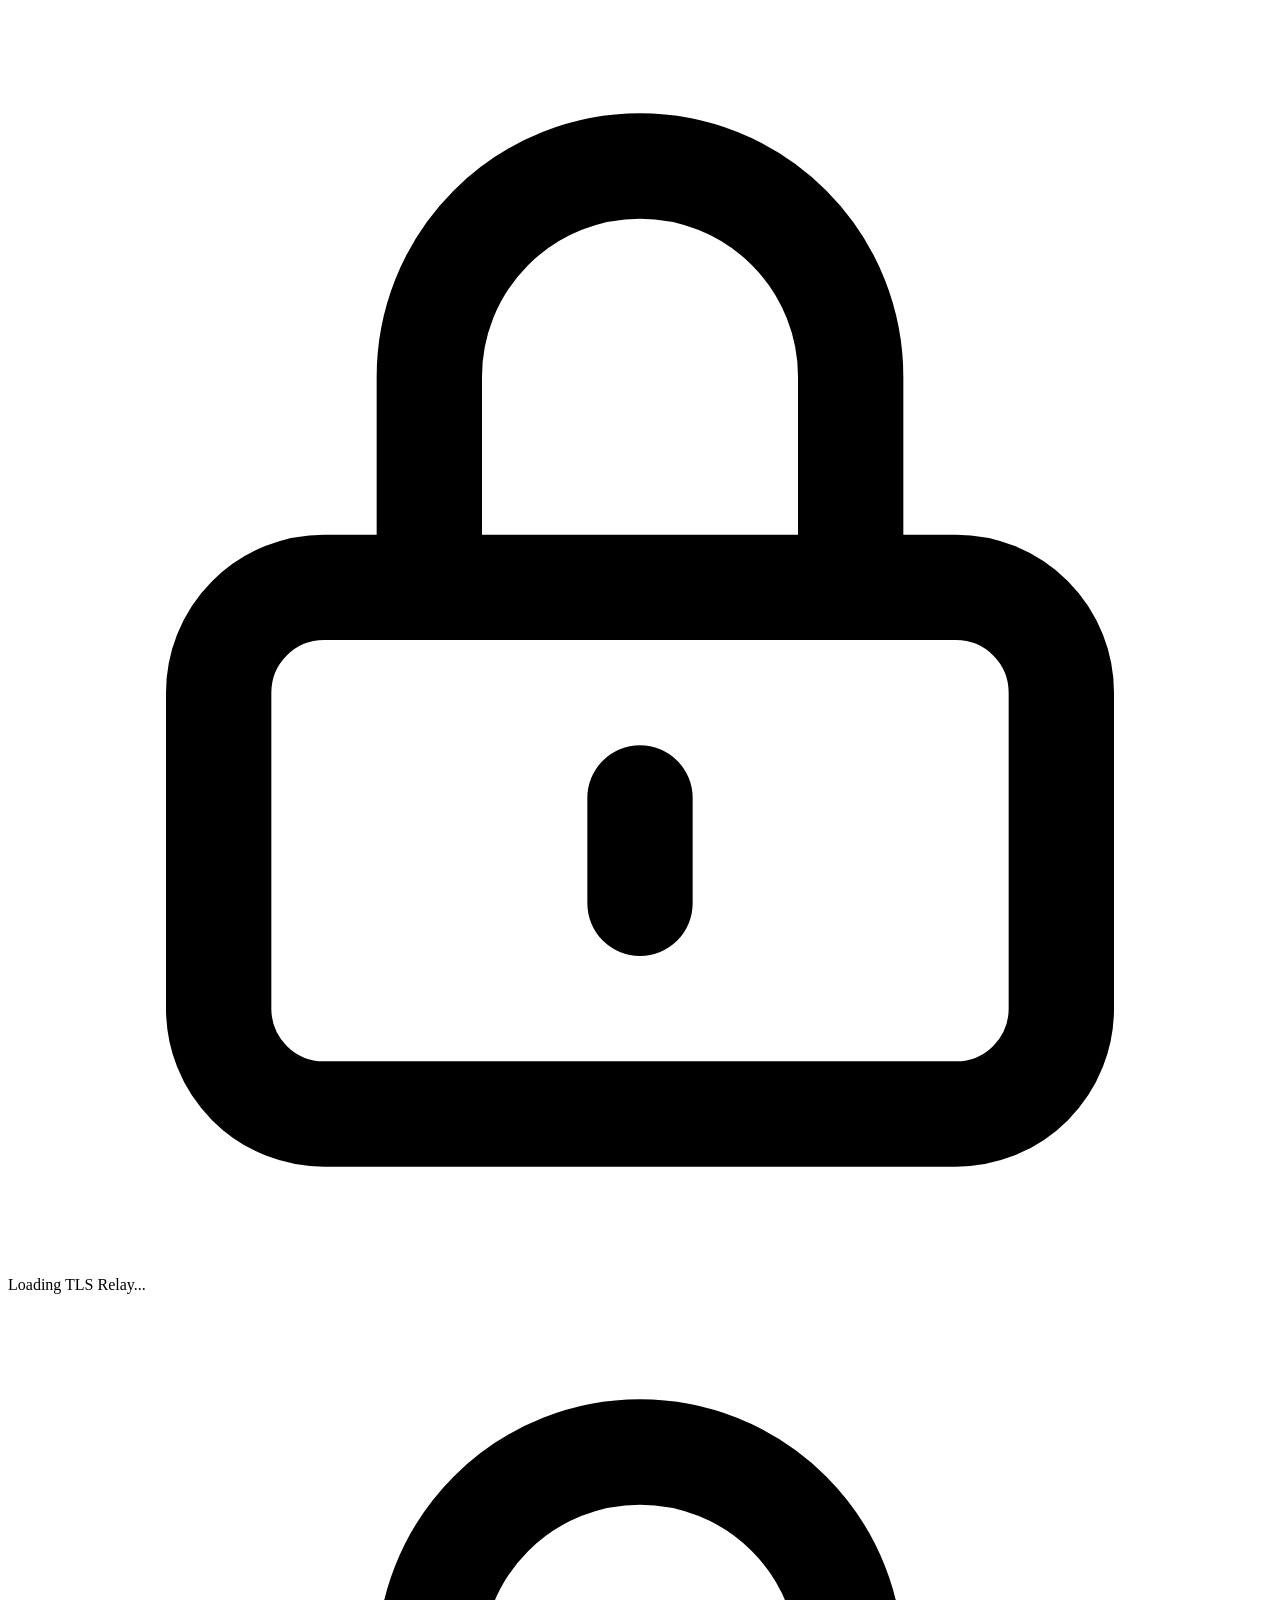
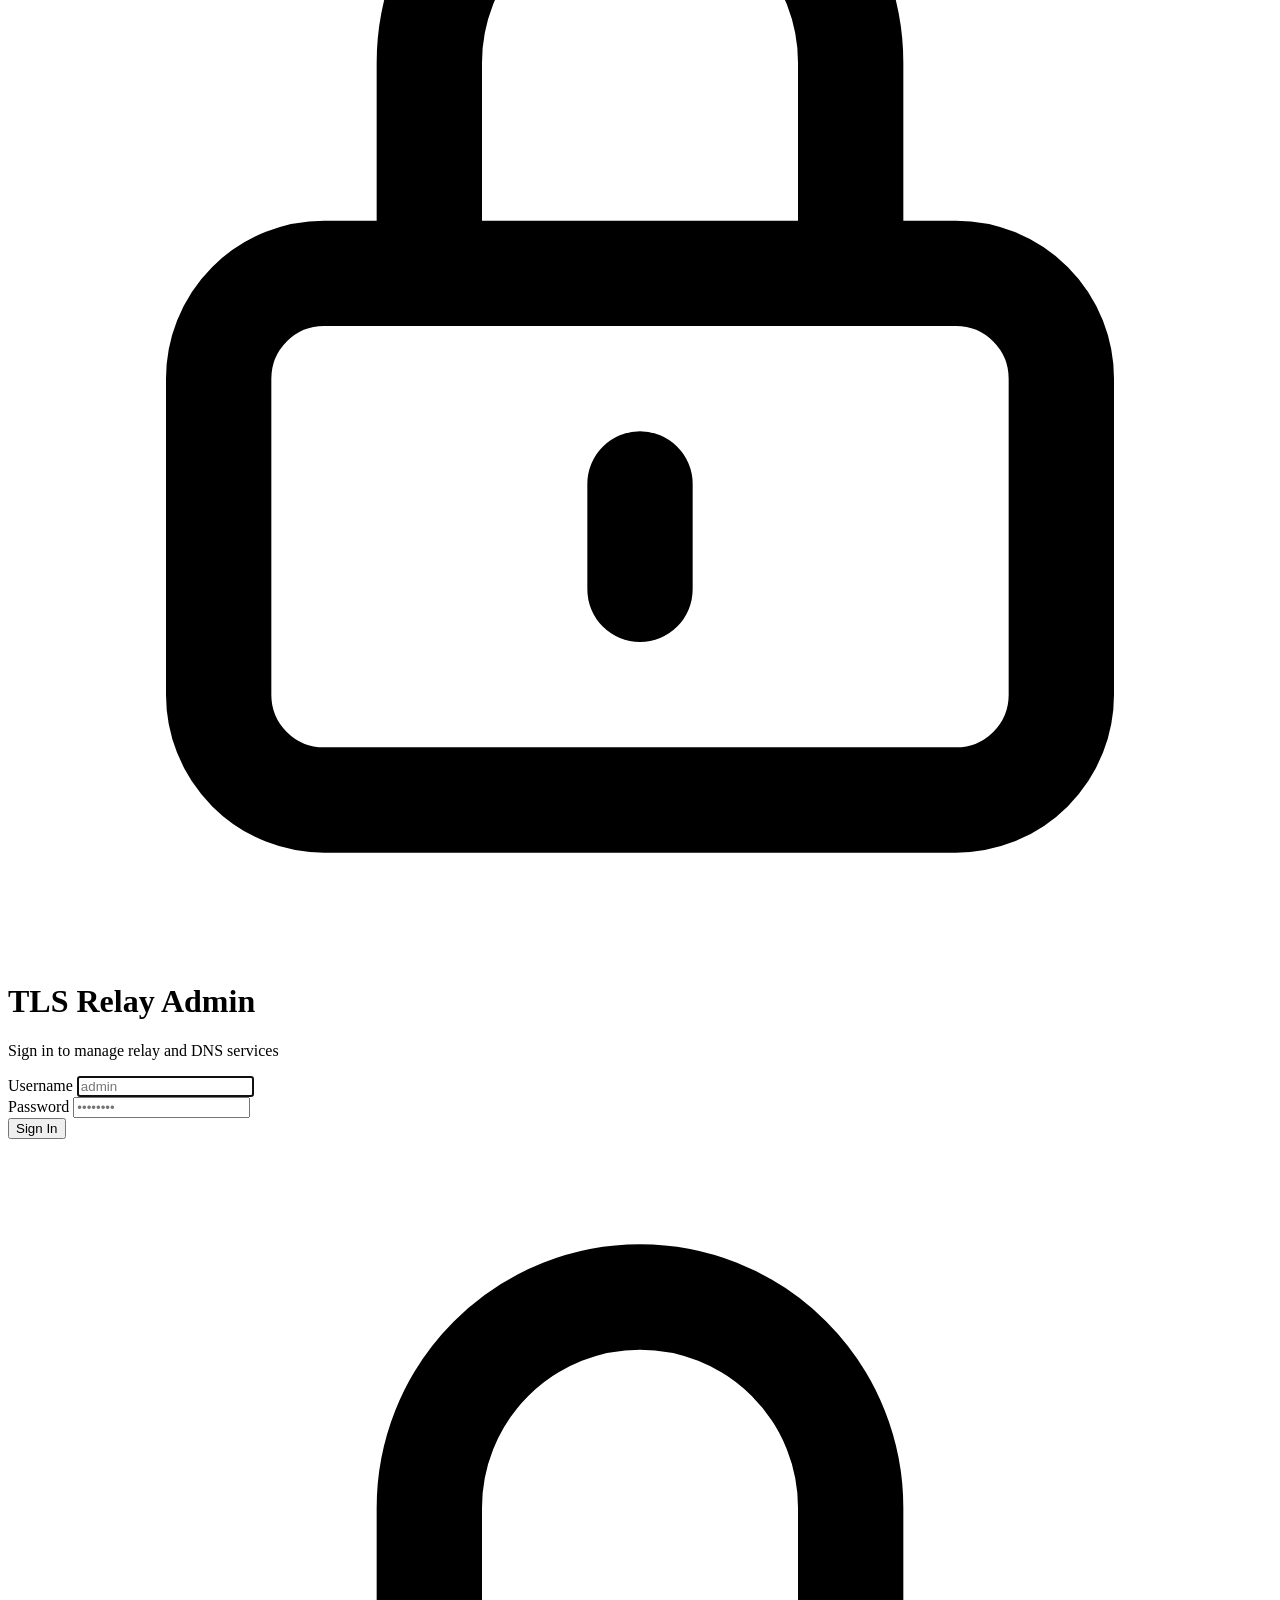
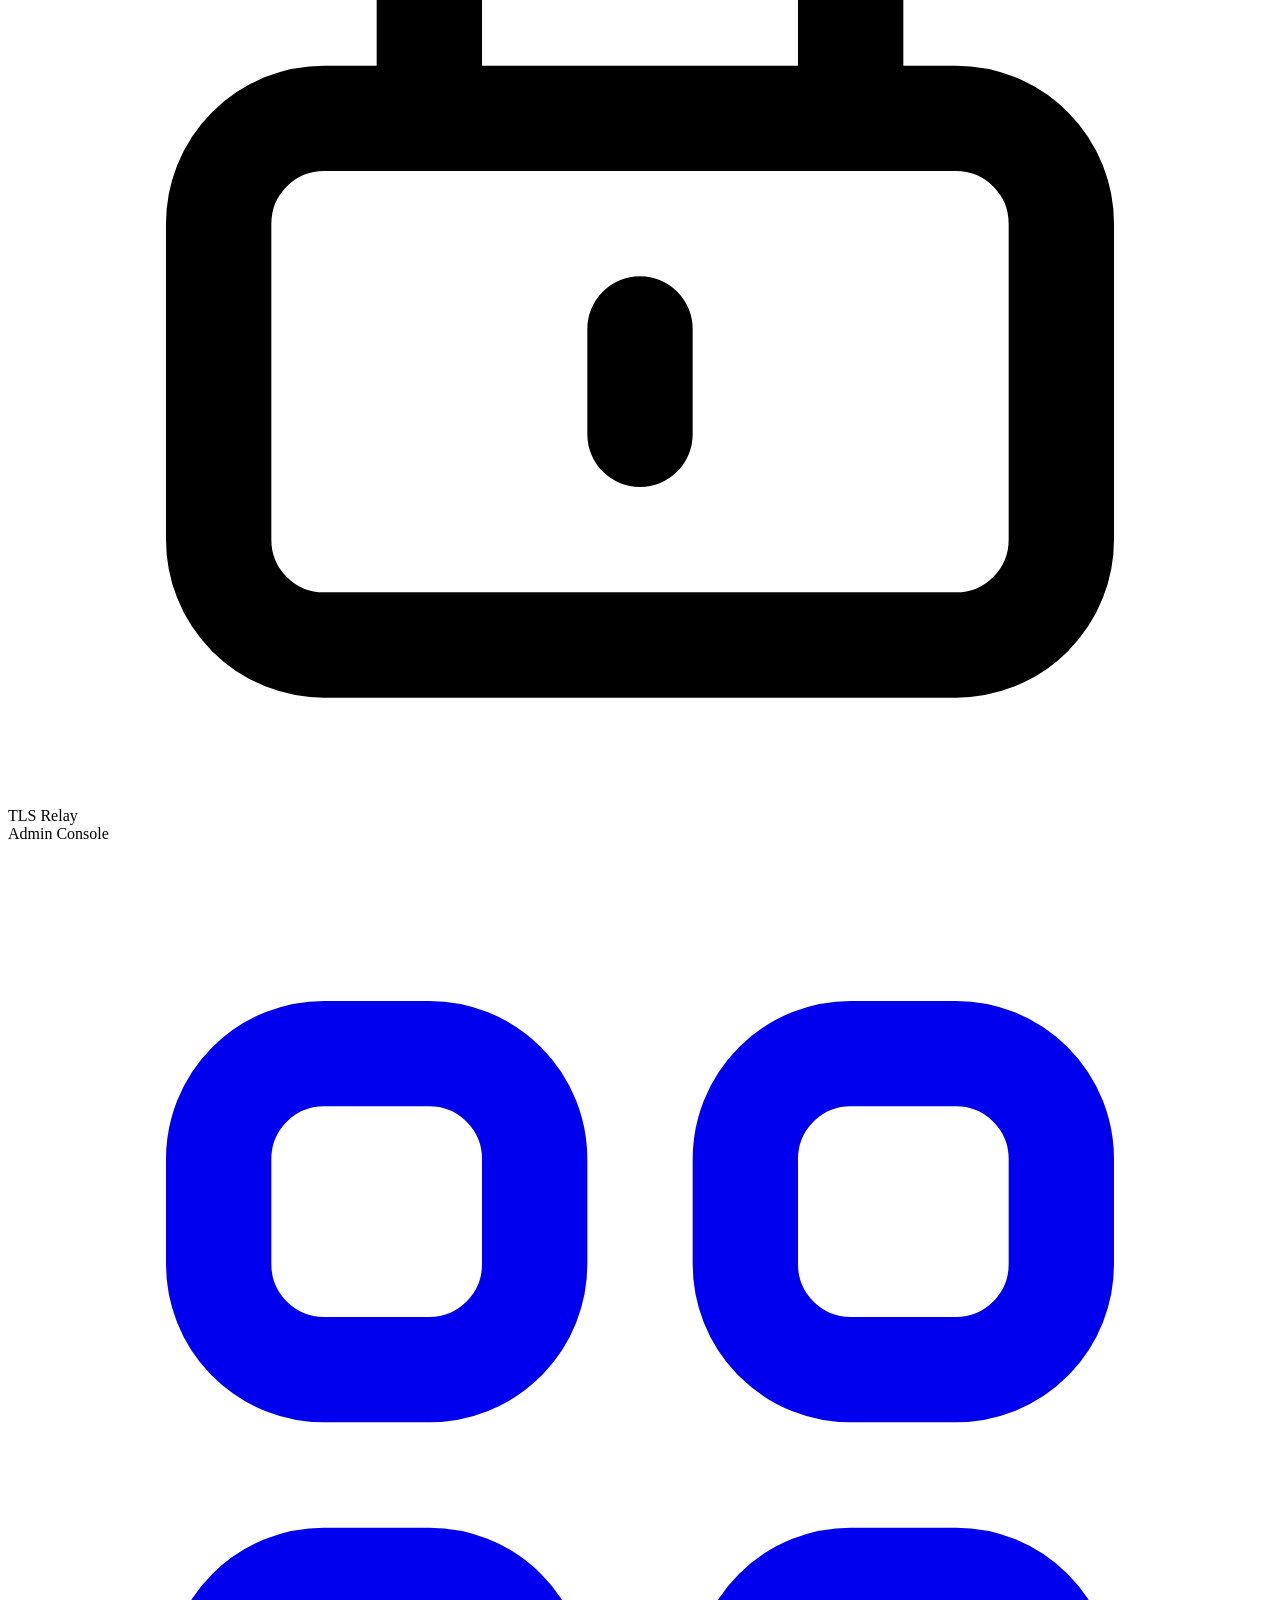
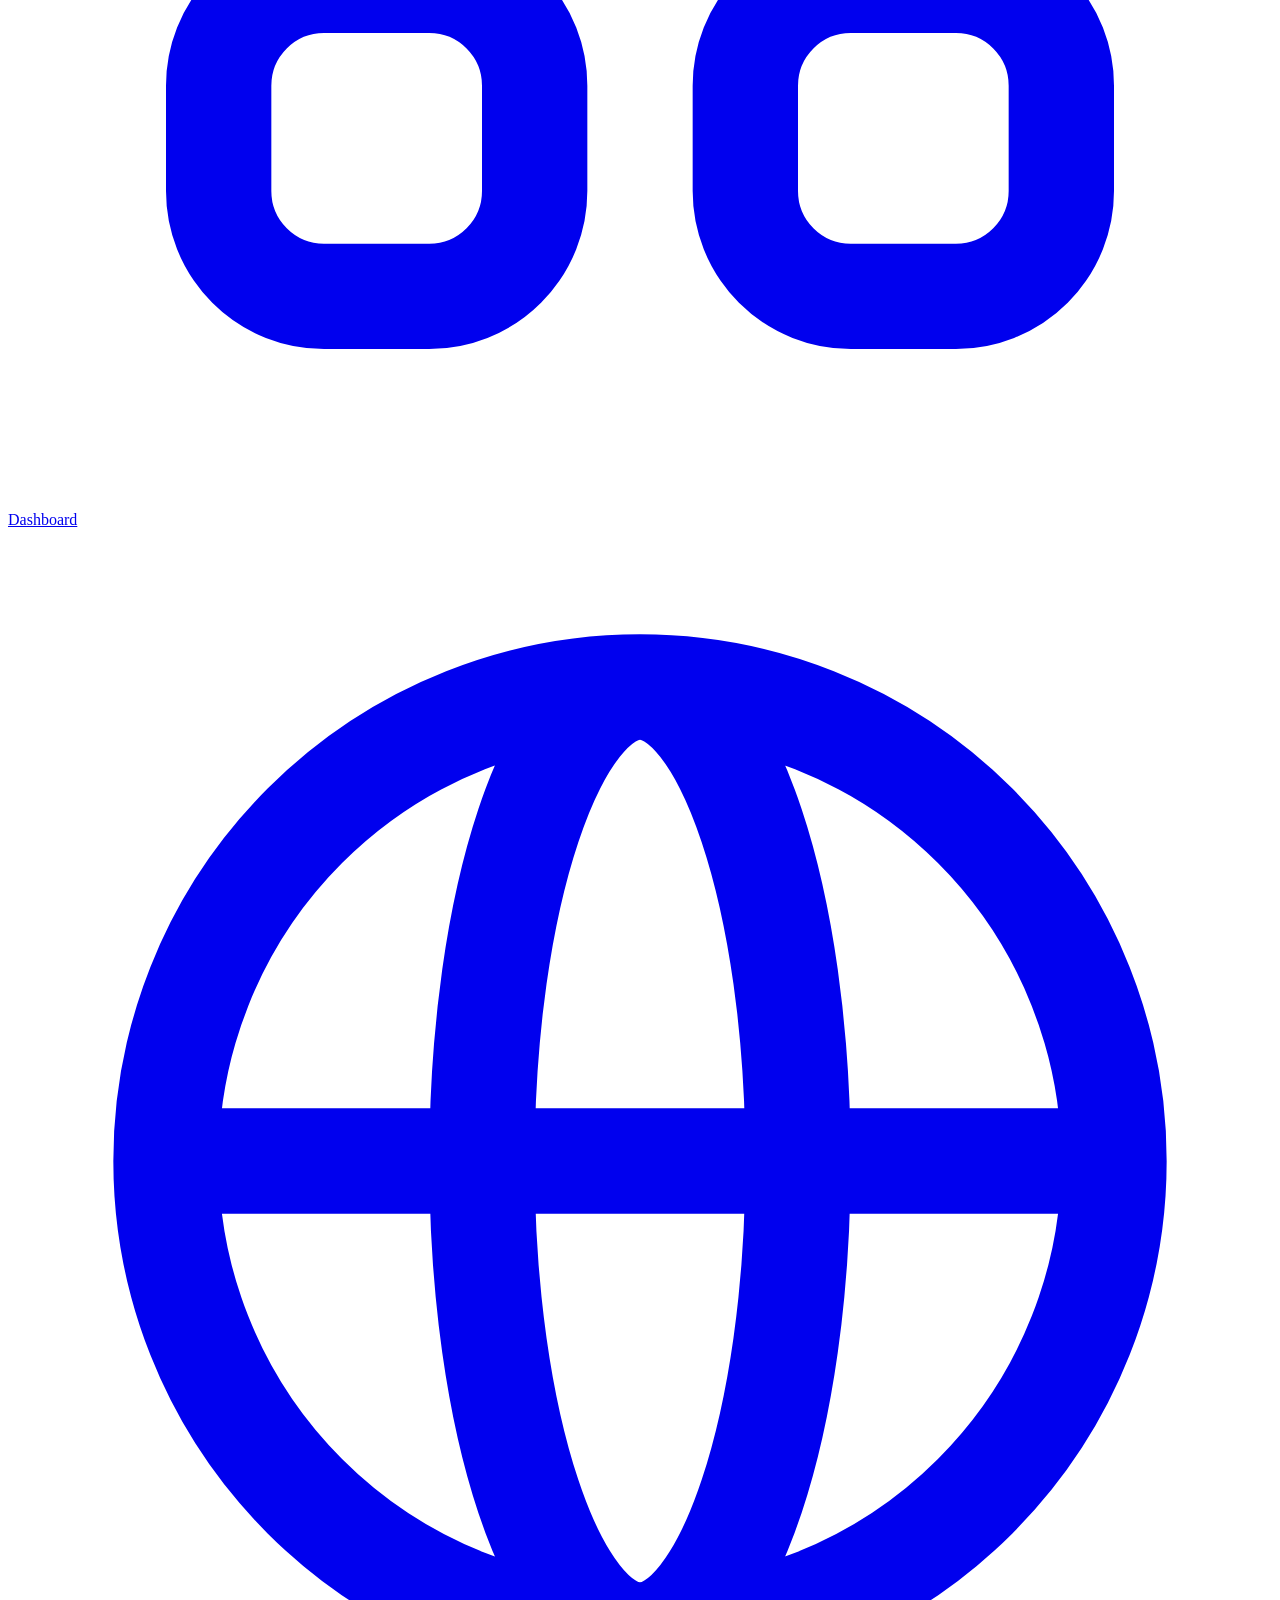
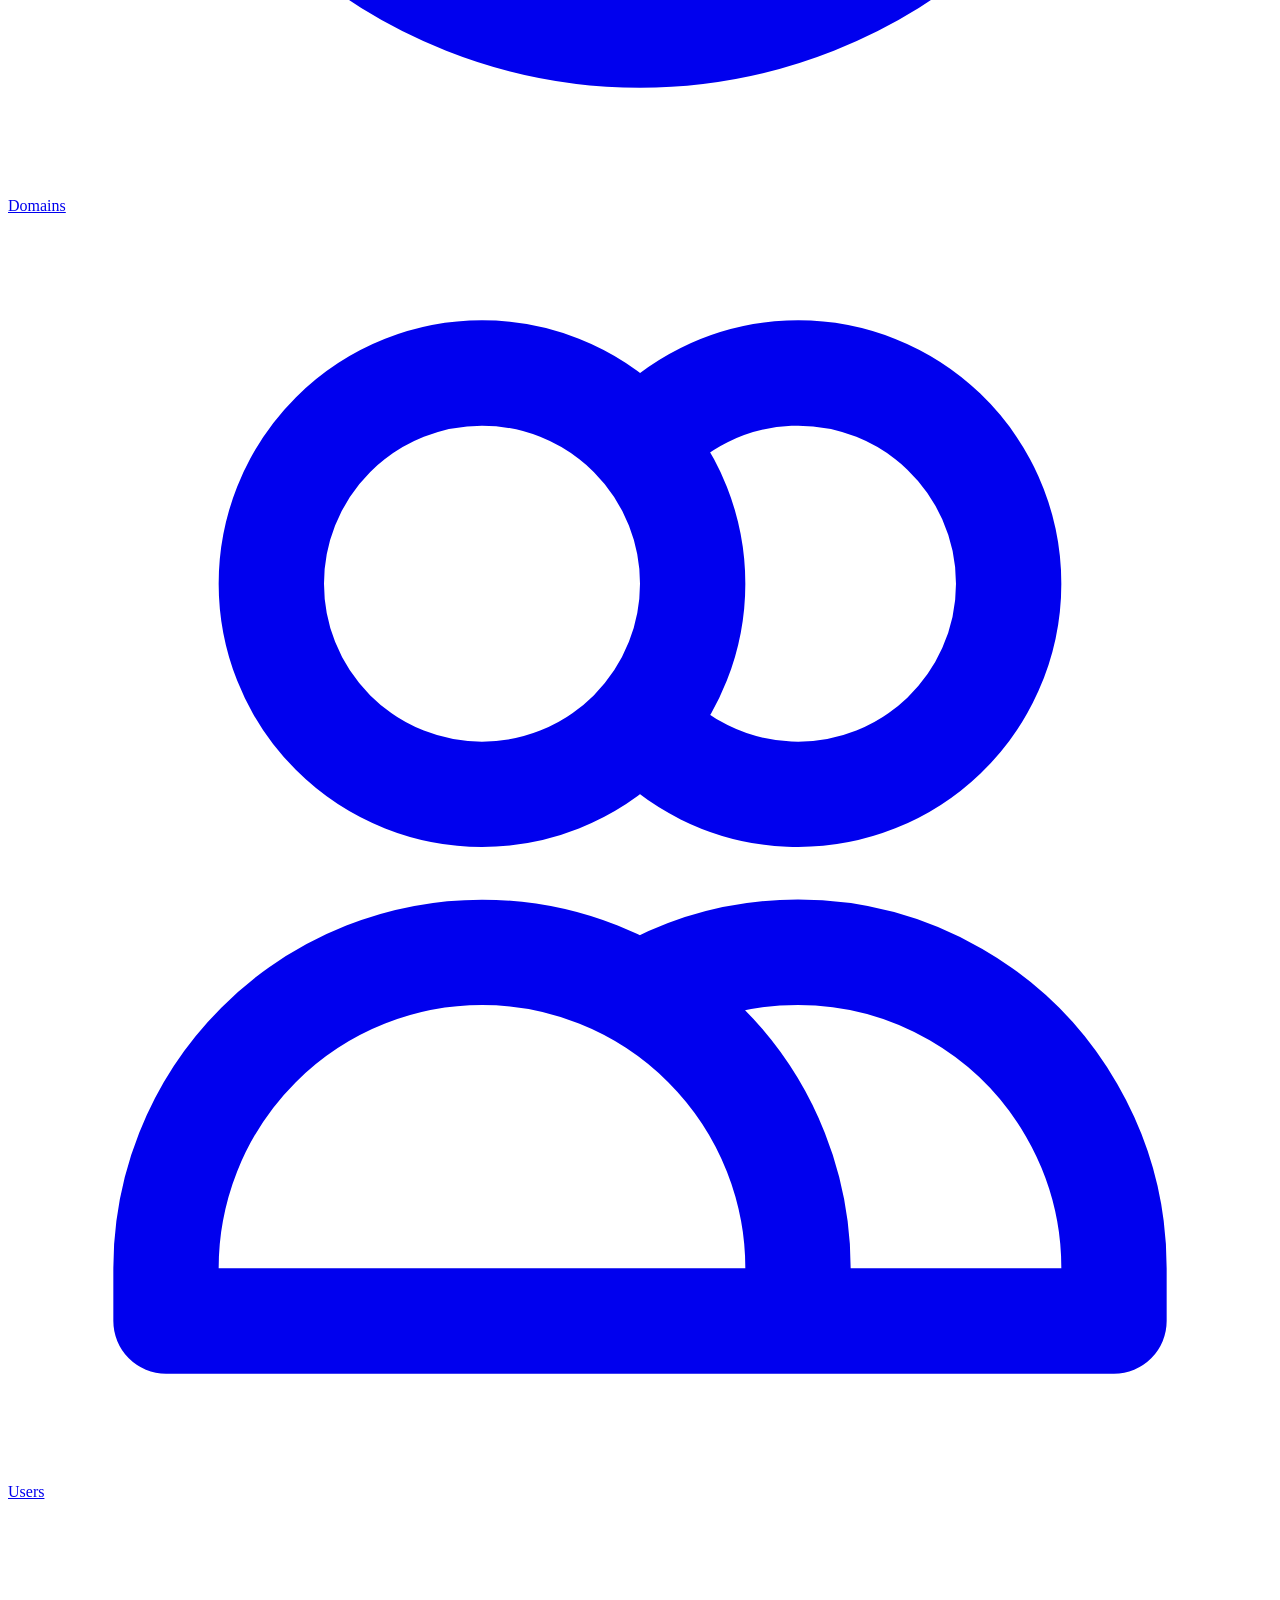
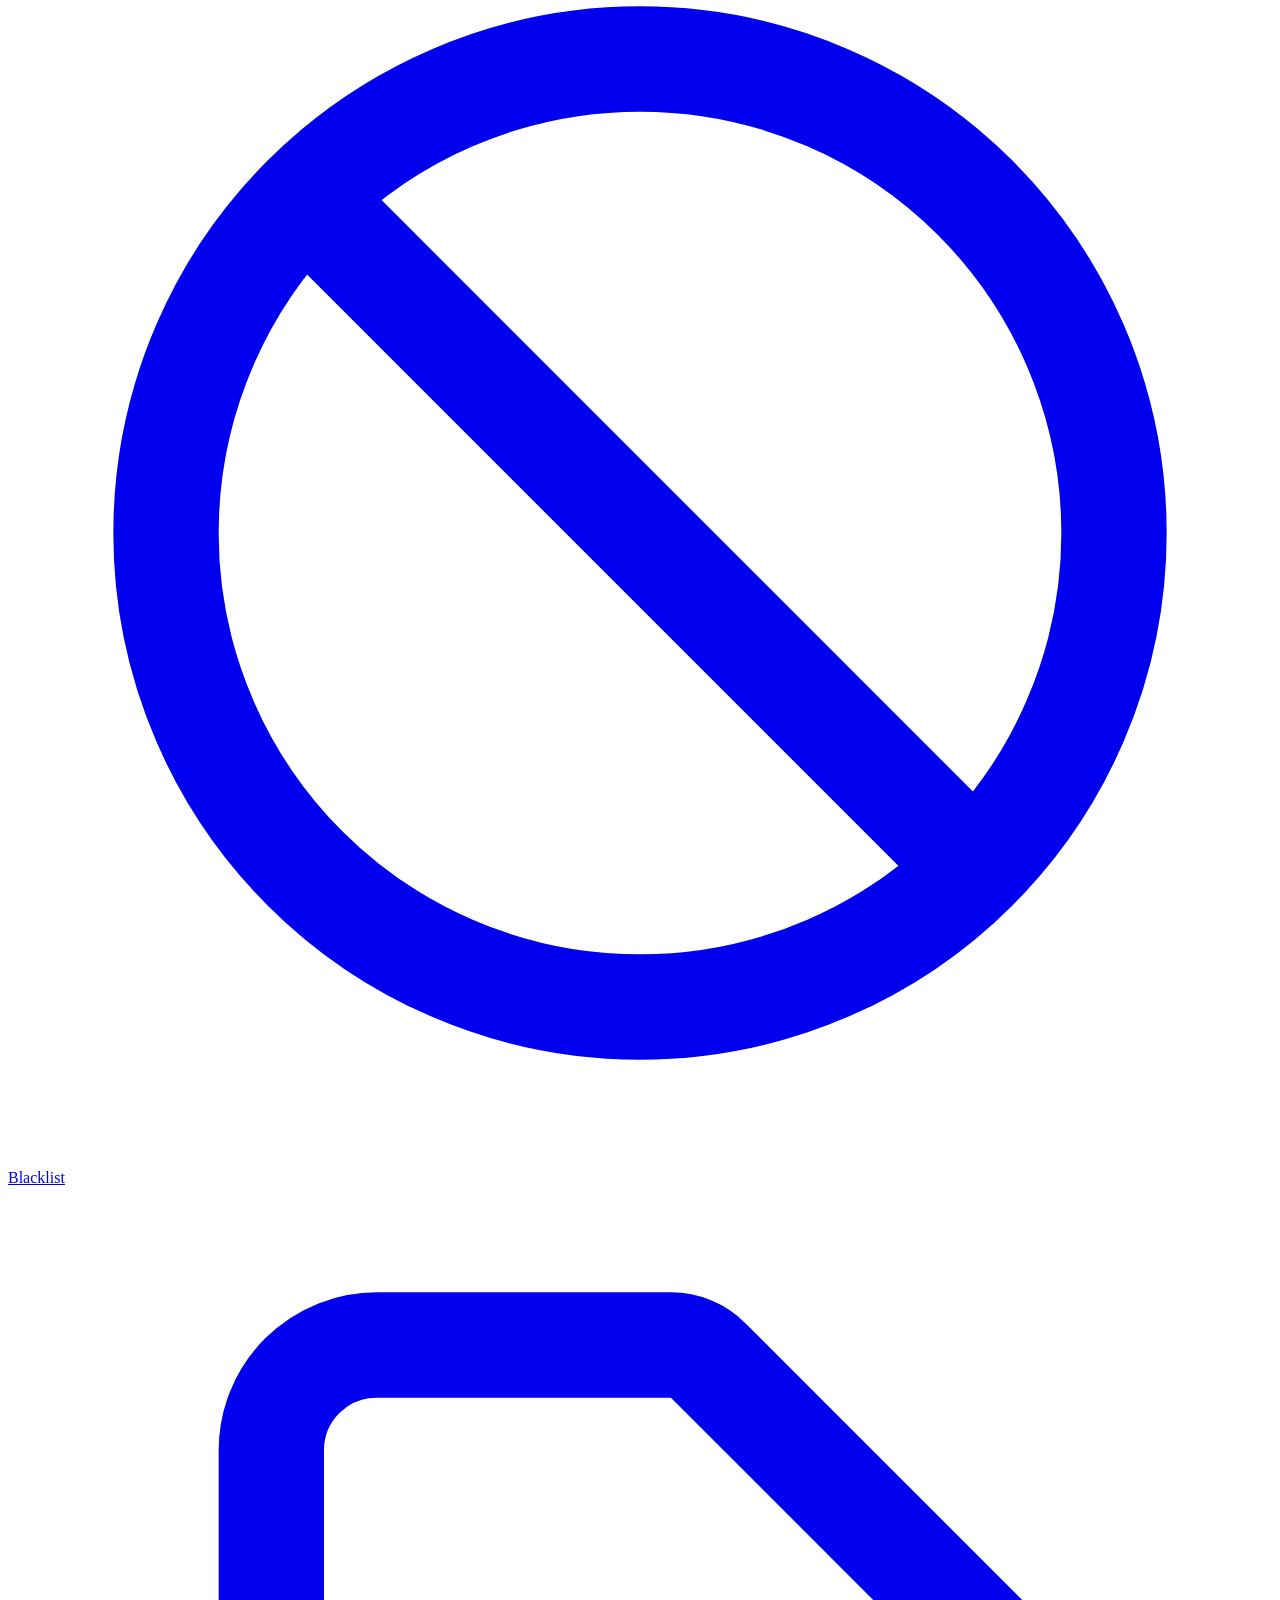
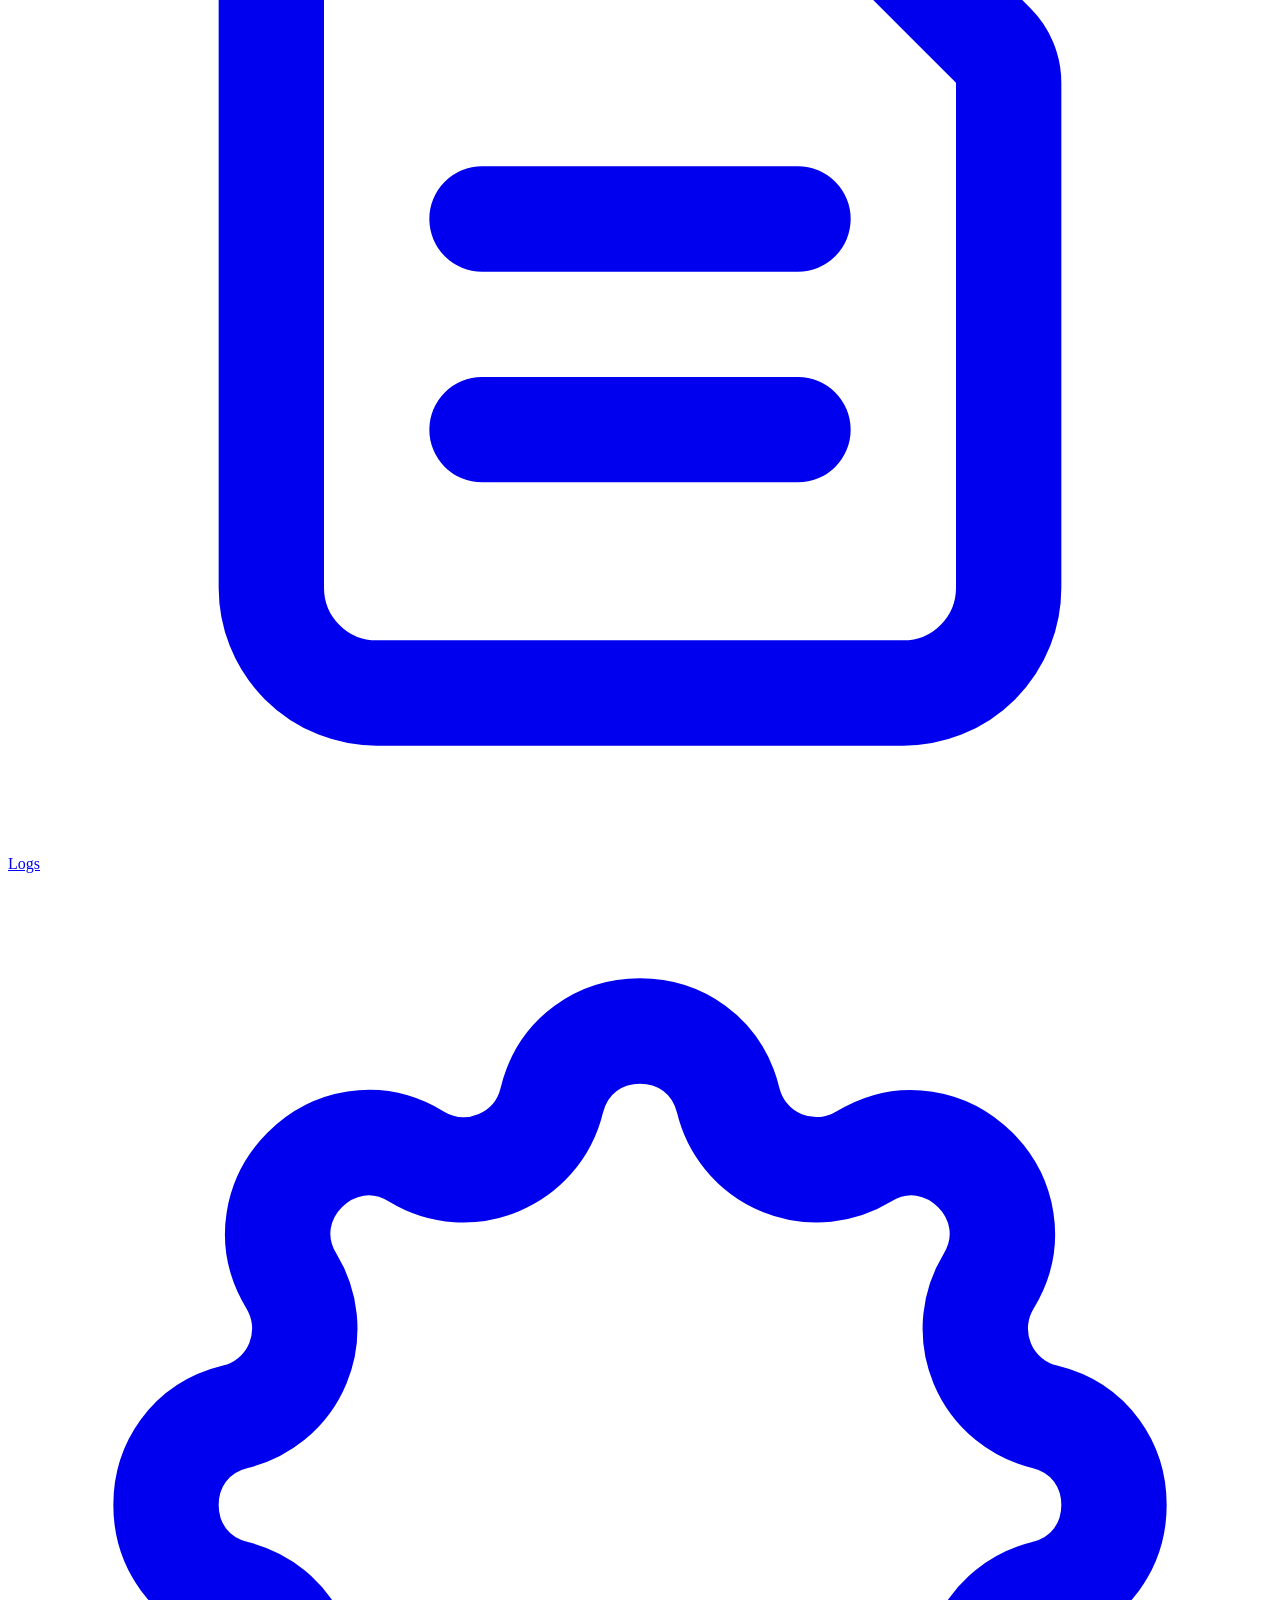
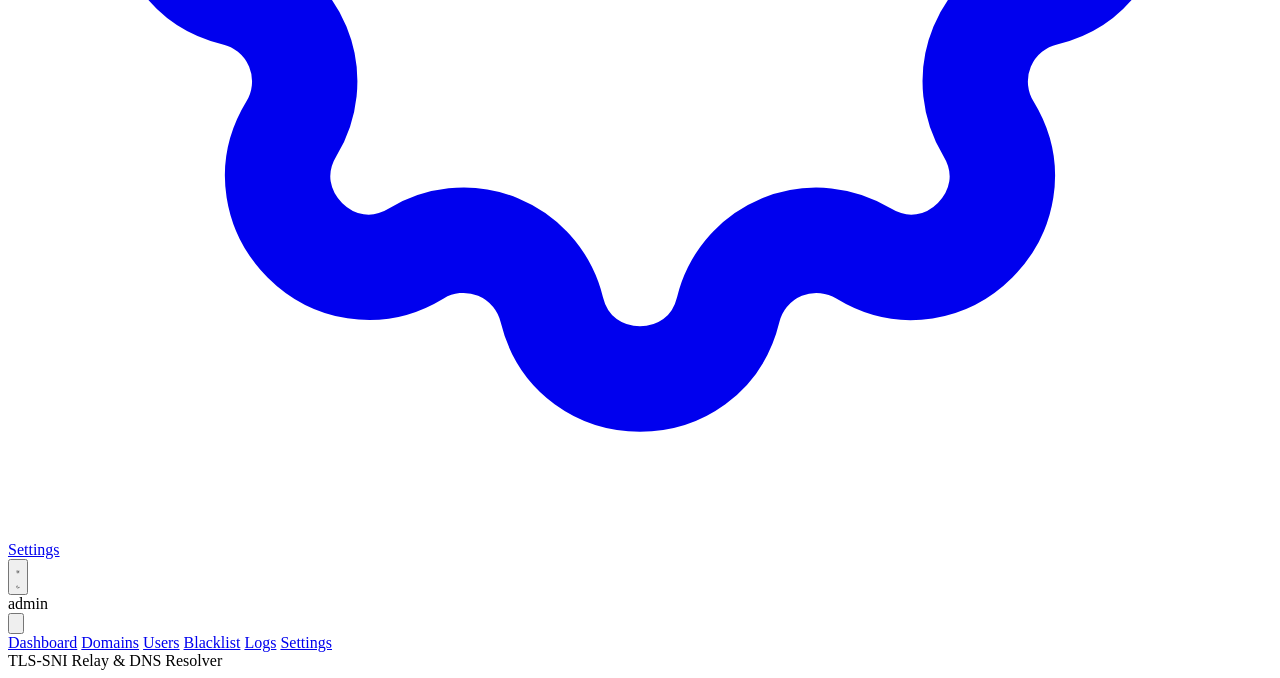
==== commit daf01488: "feat(panel): replace usage page and charts with tabular usage reports in domains and users Remove th" ====
--- a/internal/panel/static/index.html
+++ b/internal/panel/static/index.html
@@ -62,10 +62,6 @@
               <svg class="w-4 h-4" fill="none" viewBox="0 0 24 24" stroke="currentColor"><path stroke-linecap="round" stroke-linejoin="round" stroke-width="2" d="M9 12h6m-6 4h6m2 5H7a2 2 0 01-2-2V5a2 2 0 012-2h5.586a1 1 0 01.707.293l5.414 5.414a1 1 0 01.293.707V19a2 2 0 01-2 2z"/></svg>
               <span>Logs</span>
             </a>
-            <a href="#usage" class="nav-tab-link flex items-center gap-2 px-3 py-2 rounded-lg text-sm font-medium text-txt-muted hover:text-txt hover:bg-surface-2 transition-colors shrink-0" data-route="usage">
-              <svg class="w-4 h-4" fill="none" viewBox="0 0 24 24" stroke="currentColor"><path stroke-linecap="round" stroke-linejoin="round" stroke-width="2" d="M9 19v-6a2 2 0 00-2-2H5a2 2 0 00-2 2v6a2 2 0 002 2h2a2 2 0 002-2zm0 0V9a2 2 0 012-2h2a2 2 0 012 2v10m-6 0a2 2 0 002 2h2a2 2 0 002-2m0 0V5a2 2 0 012-2h2a2 2 0 012 2v14a2 2 0 01-2 2h-2a2 2 0 01-2-2z"/></svg>
-              <span>Usage</span>
-            </a>
             <a href="#settings" class="nav-tab-link flex items-center gap-2 px-3 py-2 rounded-lg text-sm font-medium text-txt-muted hover:text-txt hover:bg-surface-2 transition-colors shrink-0" data-route="settings">
               <svg class="w-4 h-4" fill="none" viewBox="0 0 24 24" stroke="currentColor"><path stroke-linecap="round" stroke-linejoin="round" stroke-width="2" d="M10.325 4.317c.426-1.756 2.924-1.756 3.35 0a1.724 1.724 0 002.573 1.066c1.543-.94 3.31.826 2.37 2.37a1.724 1.724 0 001.065 2.572c1.756.426 1.756 2.924 0 3.35a1.724 1.724 0 00-1.066 2.573c.94 1.543-.826 3.31-2.37 2.37a1.724 1.724 0 00-2.572 1.065c-.426 1.756-2.924 1.756-3.35 0a1.724 1.724 0 00-2.573-1.066c-1.543.94-3.31-.826-2.37-2.37a1.724 1.724 0 00-1.065-2.572c-1.756-.426-1.756-2.924 0-3.35a1.724 1.724 0 001.066-2.573c-.94-1.543.826-3.31 2.37-2.37.996.608 2.296.07 2.572-1.065z"/></svg>
               <span>Settings</span>
@@ -105,7 +101,6 @@
           <a href="#users" class="nav-tab-link px-3 py-1.5 rounded-lg text-txt-muted hover:text-txt shrink-0" data-route="users">Users</a>
           <a href="#blacklist" class="nav-tab-link px-3 py-1.5 rounded-lg text-txt-muted hover:text-txt shrink-0" data-route="blacklist">Blacklist</a>
           <a href="#request-logs" class="nav-tab-link px-3 py-1.5 rounded-lg text-txt-muted hover:text-txt shrink-0" data-route="request-logs">Logs</a>
-          <a href="#usage" class="nav-tab-link px-3 py-1.5 rounded-lg text-txt-muted hover:text-txt shrink-0" data-route="usage">Usage</a>
           <a href="#settings" class="nav-tab-link px-3 py-1.5 rounded-lg text-txt-muted hover:text-txt shrink-0" data-route="settings">Settings</a>
         </nav>
       </div>
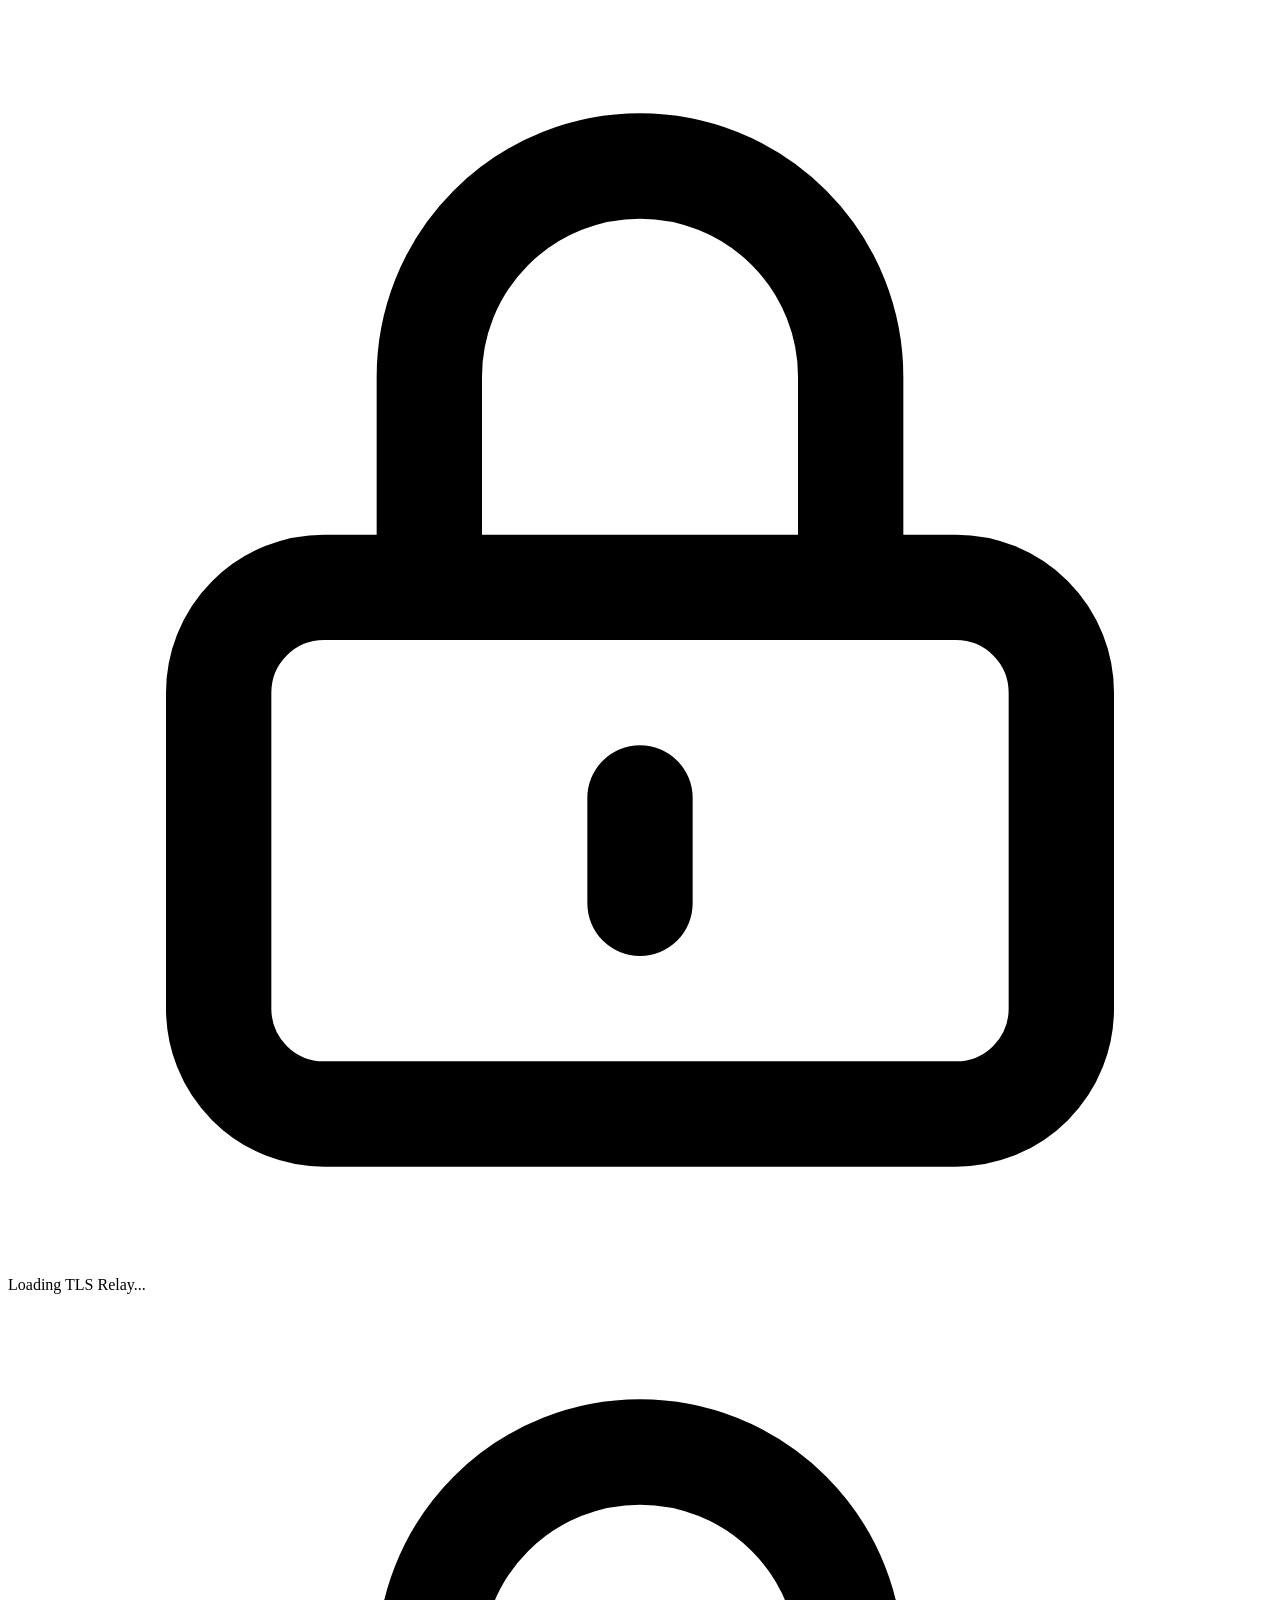
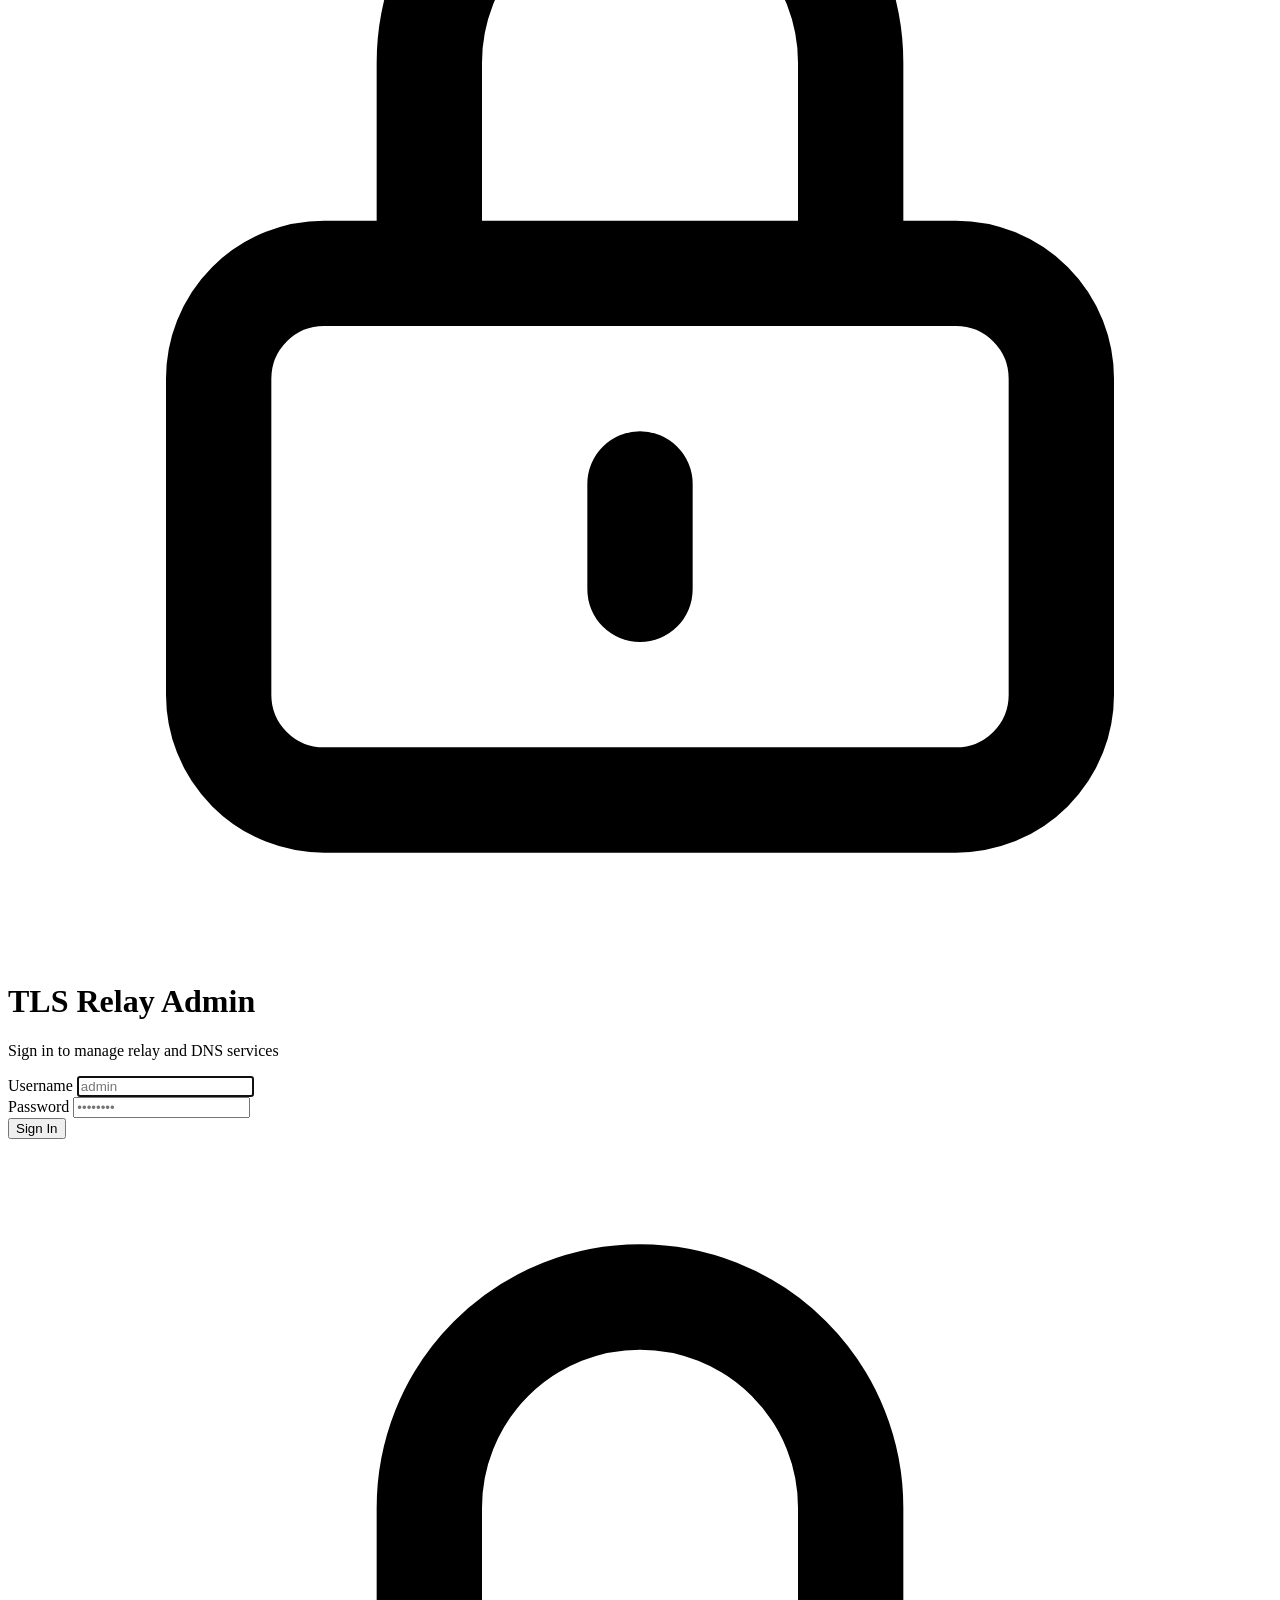
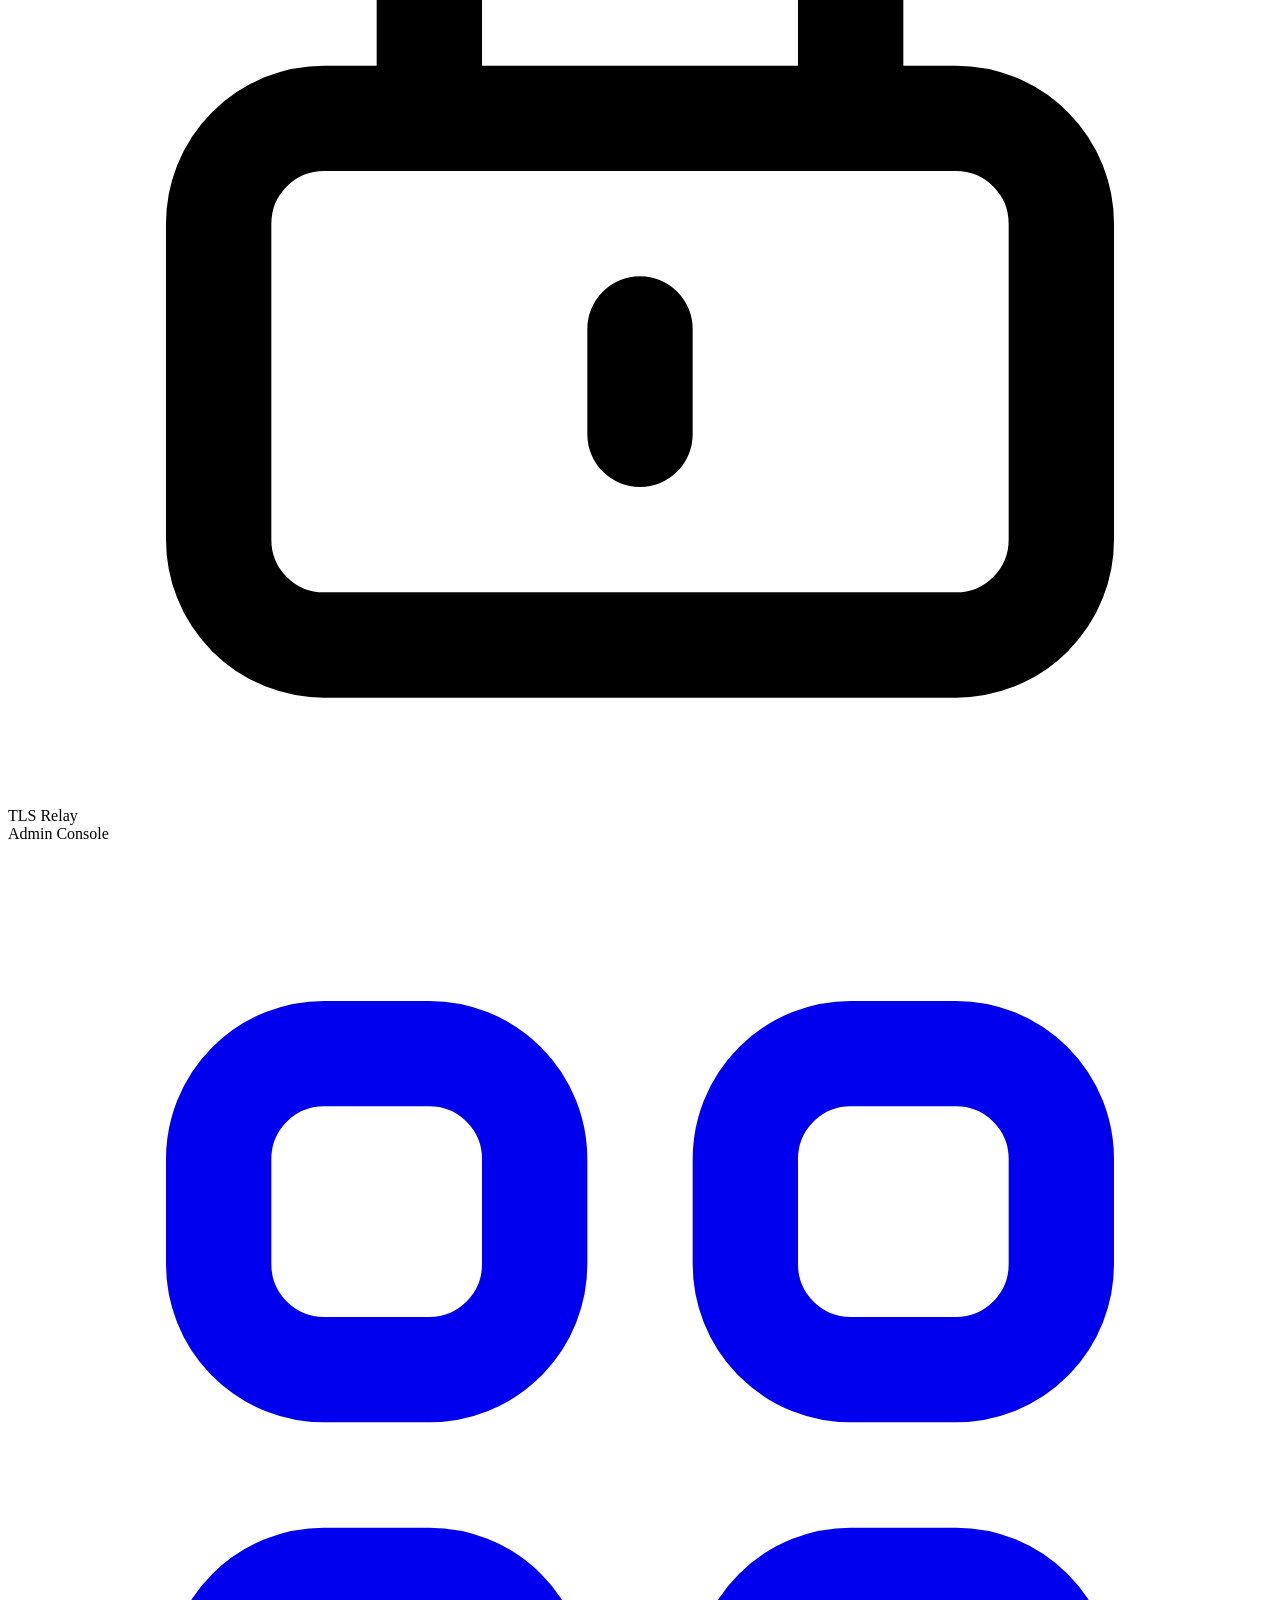
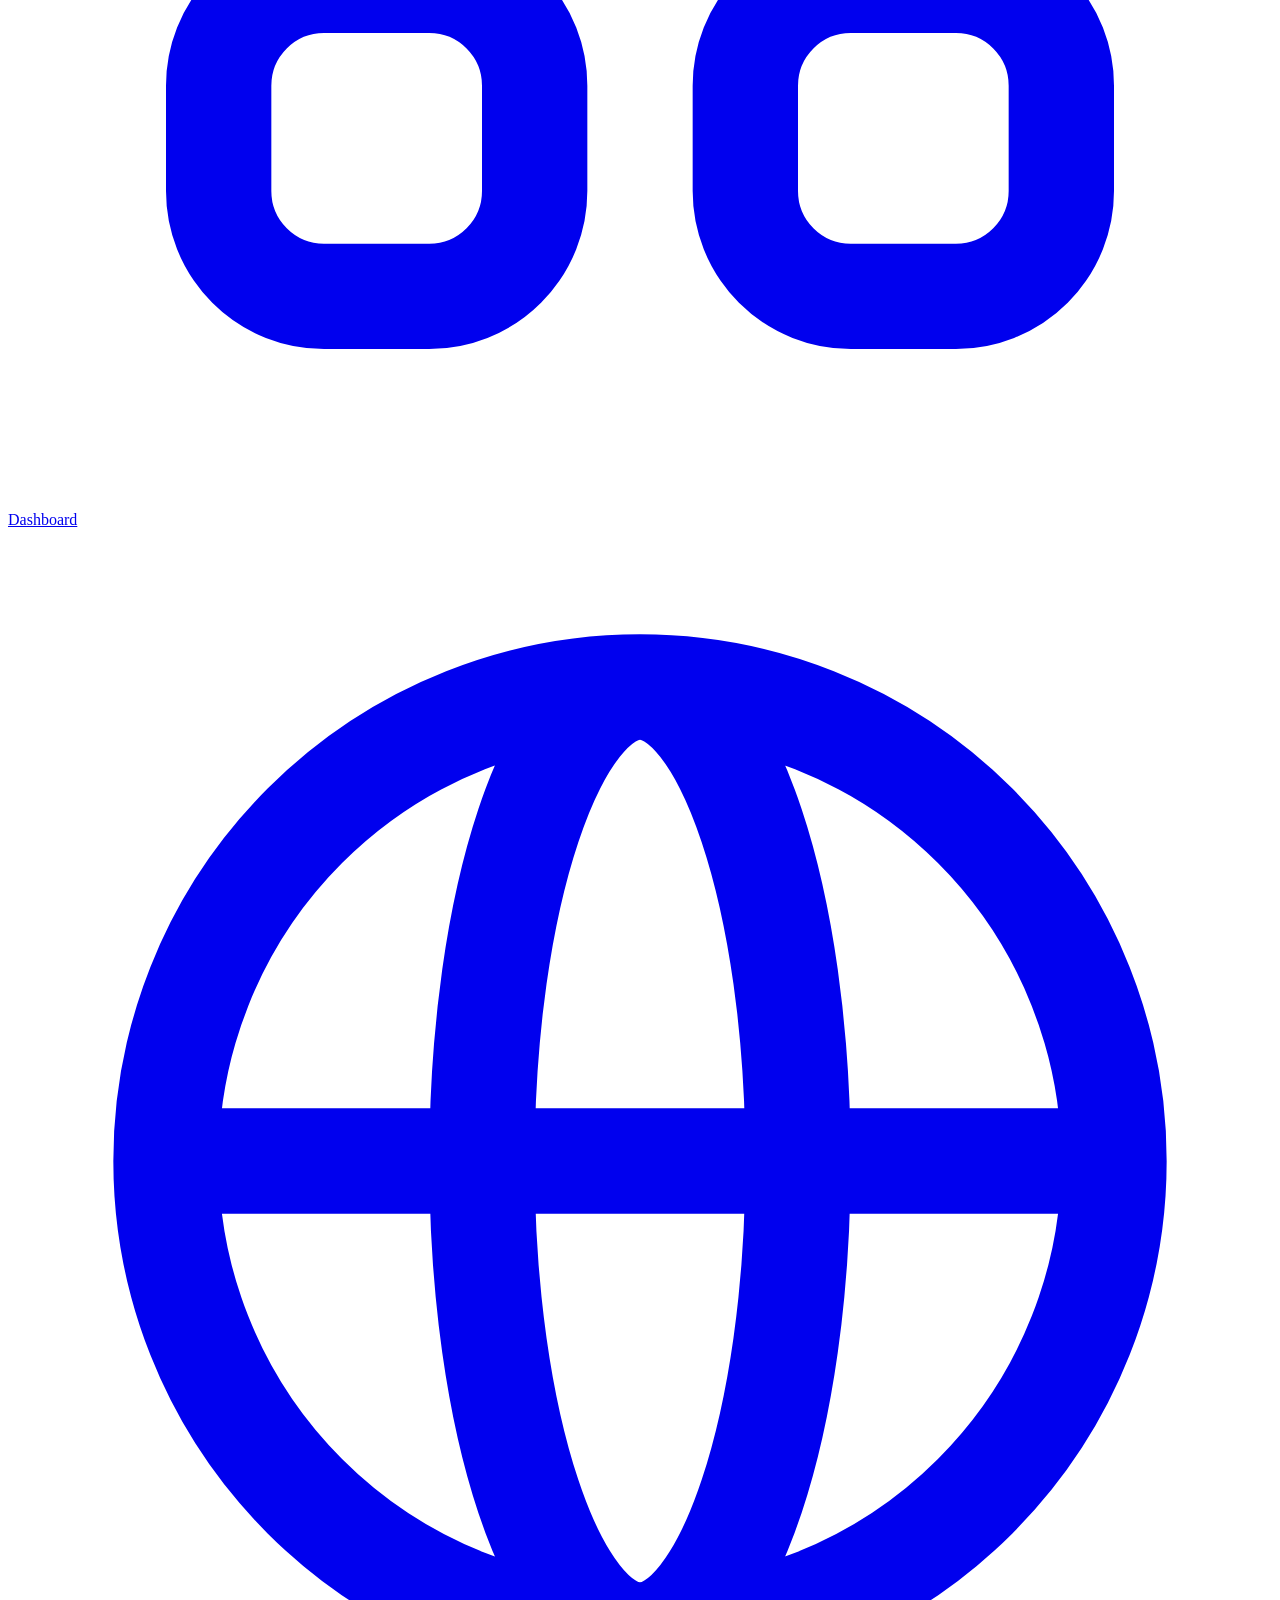
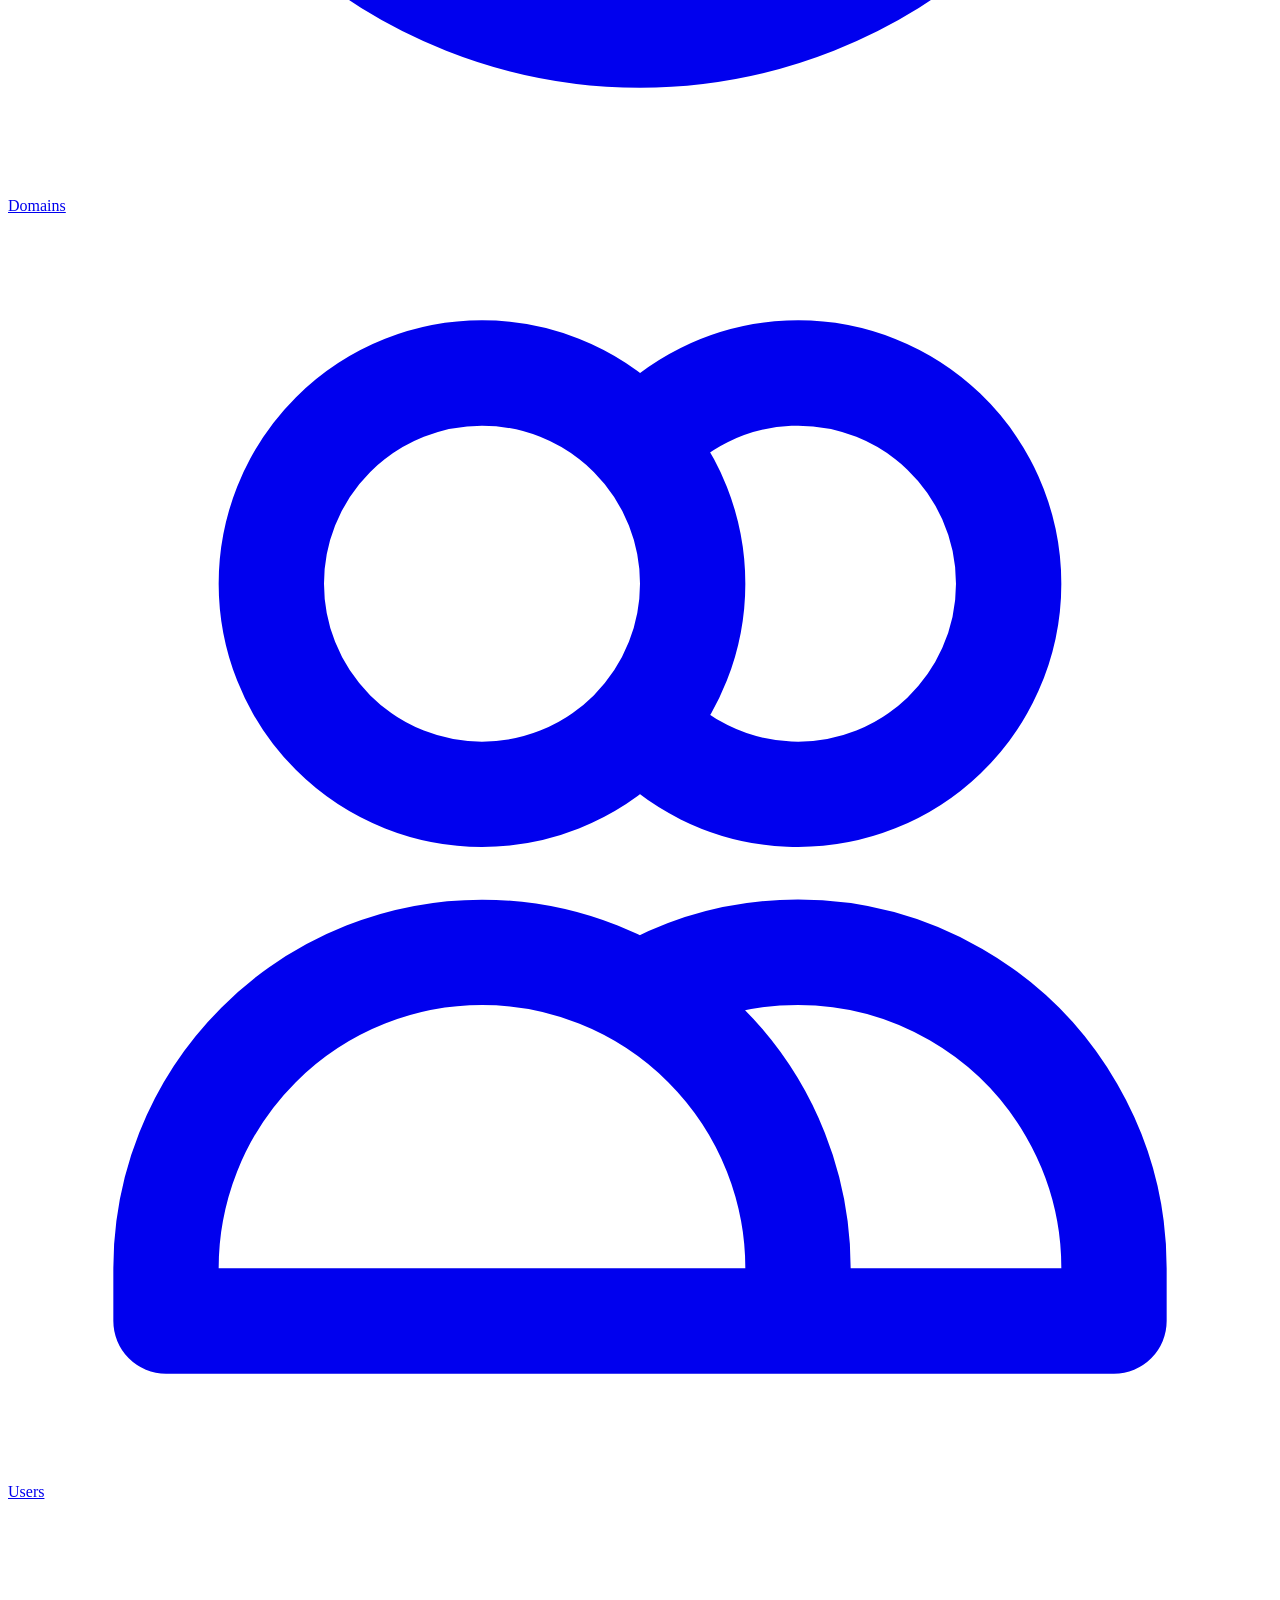
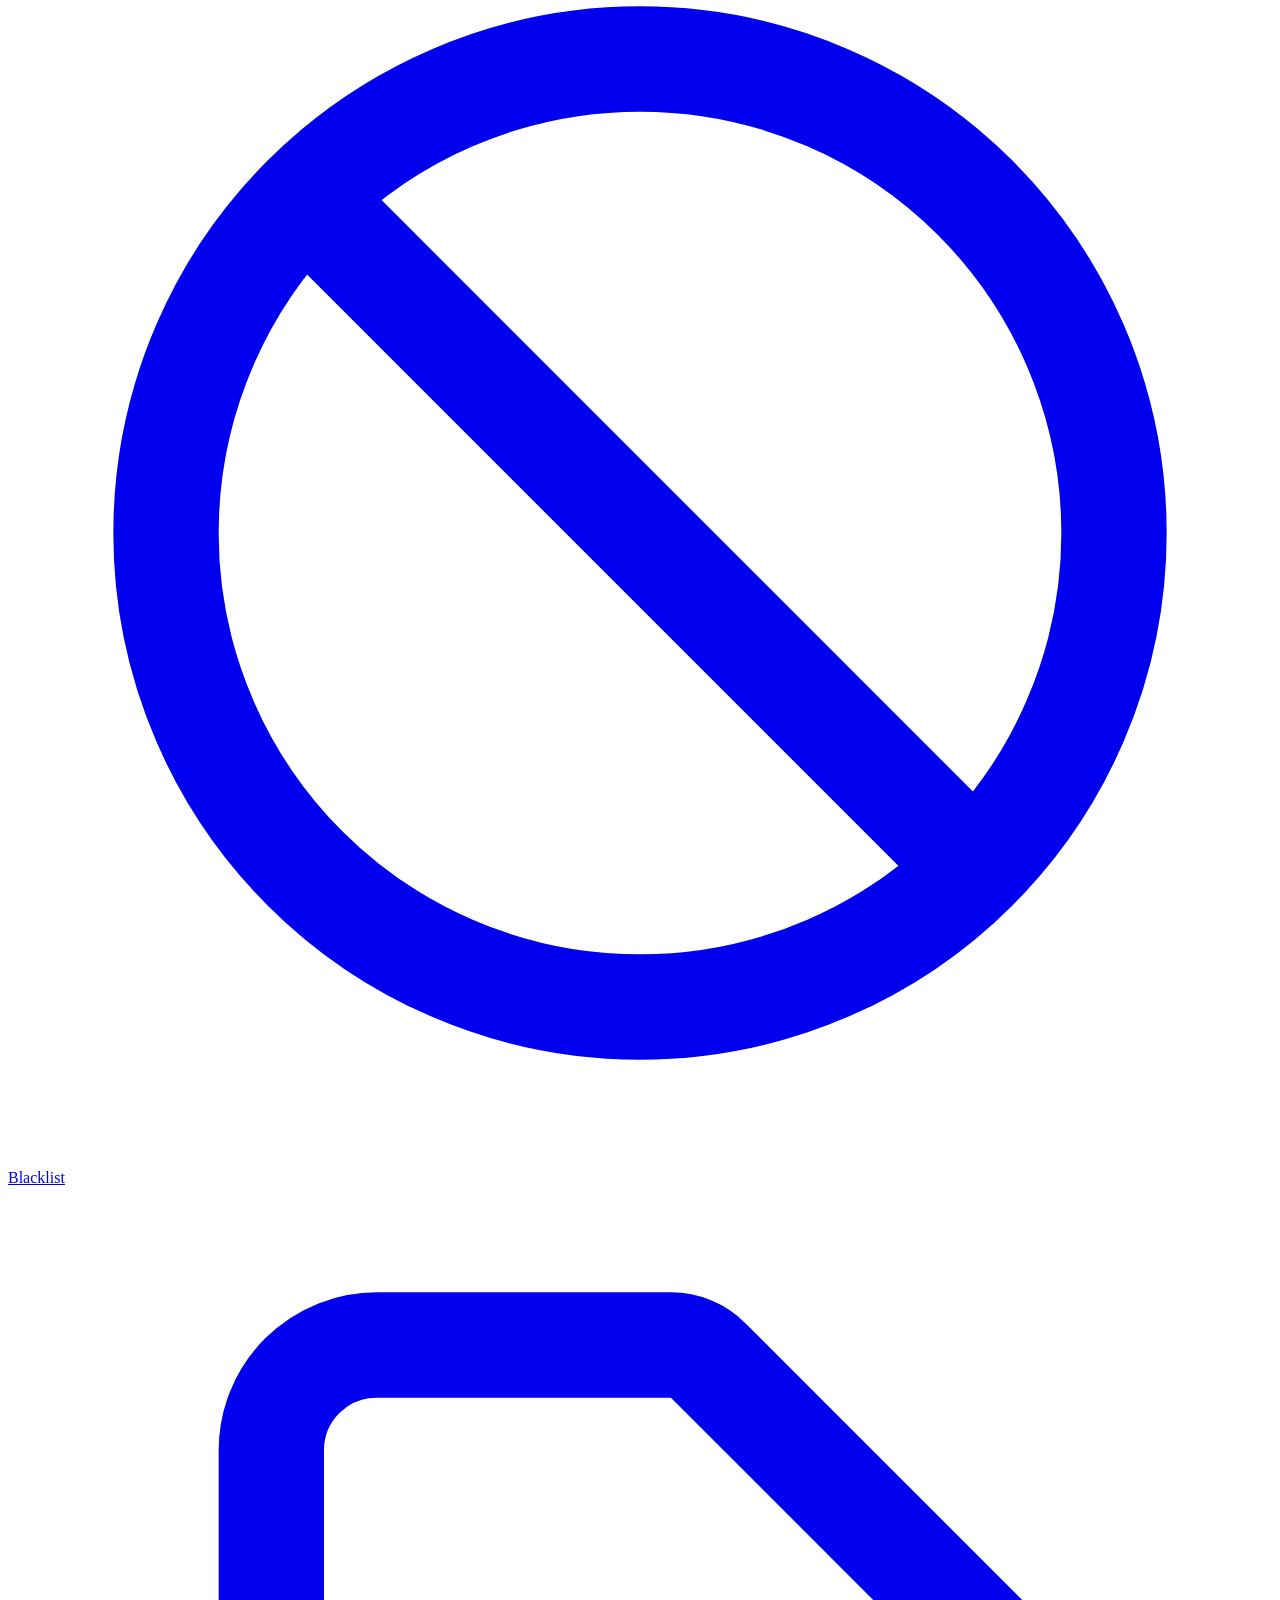
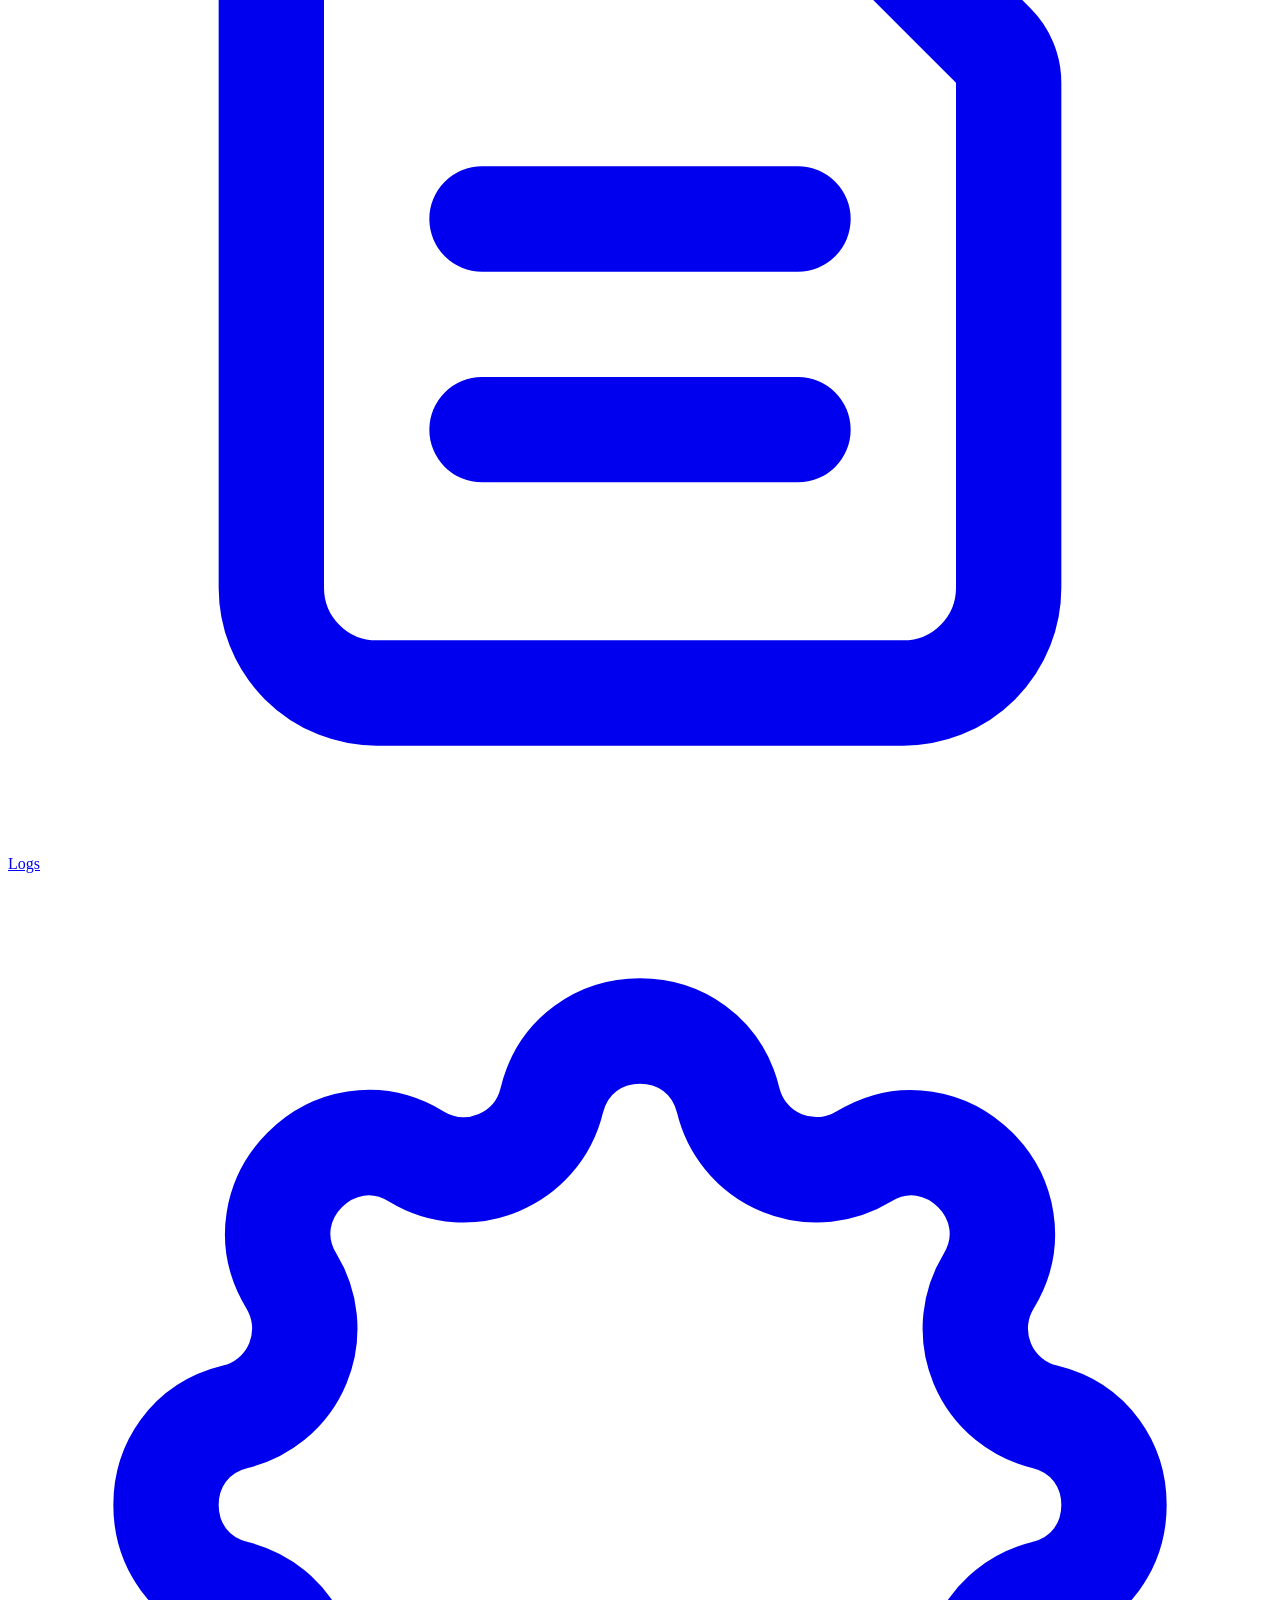
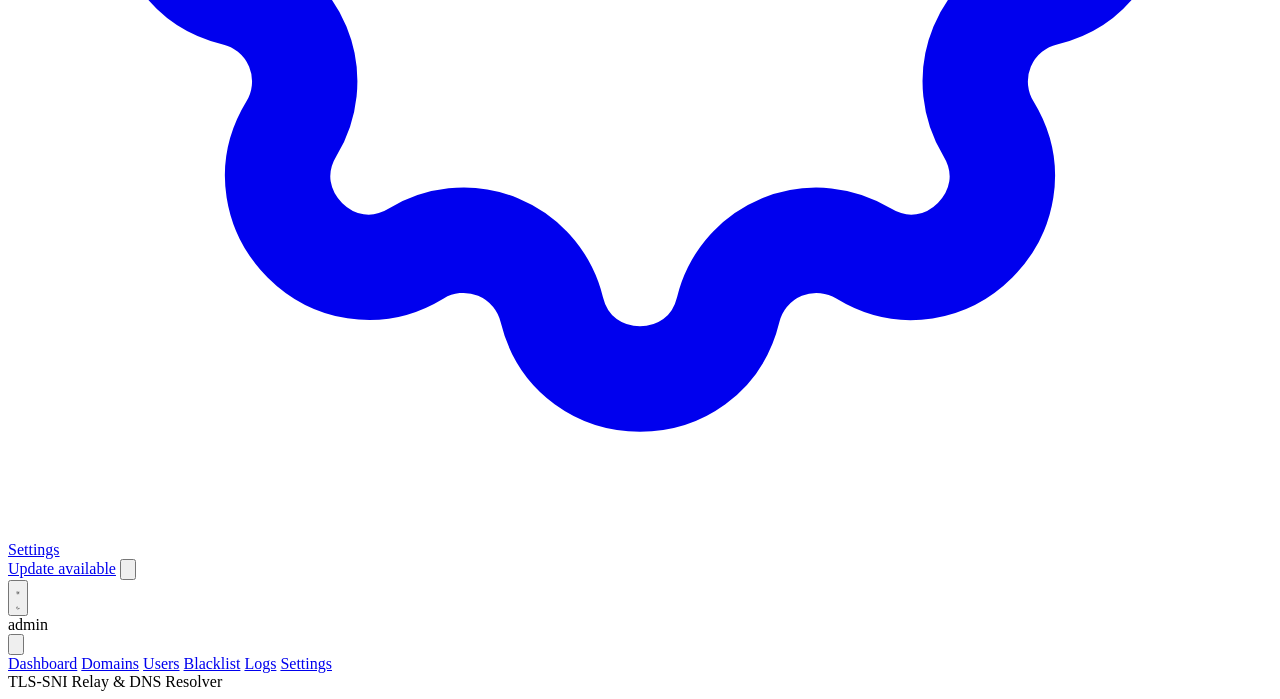
==== commit ff49d466: "feat(panel): notify admins when a newer release is available Add updatecheck package to query GitHub" ====
--- a/internal/panel/static/index.html
+++ b/internal/panel/static/index.html
@@ -70,6 +70,15 @@
 
           <!-- Topbar Actions -->
           <div class="flex items-center gap-2.5 shrink-0">
+            <!-- Update Available Notification Badge -->
+            <div id="topbar-update-banner" class="hidden items-center gap-1.5 px-2.5 py-1 rounded-full bg-primary-500/10 border border-primary-500/20 text-xs font-medium text-primary-700 dark:text-primary-300">
+              <span class="w-1.5 h-1.5 rounded-full bg-primary-500 animate-pulse"></span>
+              <a id="topbar-update-link" href="#" target="_blank" rel="noopener noreferrer" class="hover:underline">Update available</a>
+              <button id="topbar-update-dismiss-btn" type="button" class="ml-1 text-txt-subtle hover:text-txt -mr-1 p-0.5 rounded-full" aria-label="Dismiss update notification" title="Dismiss">
+                <svg class="w-3 h-3" fill="none" viewBox="0 0 24 24" stroke="currentColor"><path stroke-linecap="round" stroke-linejoin="round" stroke-width="2" d="M6 18L18 6M6 6l12 12"/></svg>
+              </button>
+            </div>
+
             <!-- Theme Toggle -->
             <button id="theme-toggle-btn" type="button" class="btn-icon" aria-label="Toggle light/dark theme" title="Toggle theme">
               <svg class="w-5 h-5 hidden dark:block" fill="none" viewBox="0 0 24 24" stroke="currentColor">
